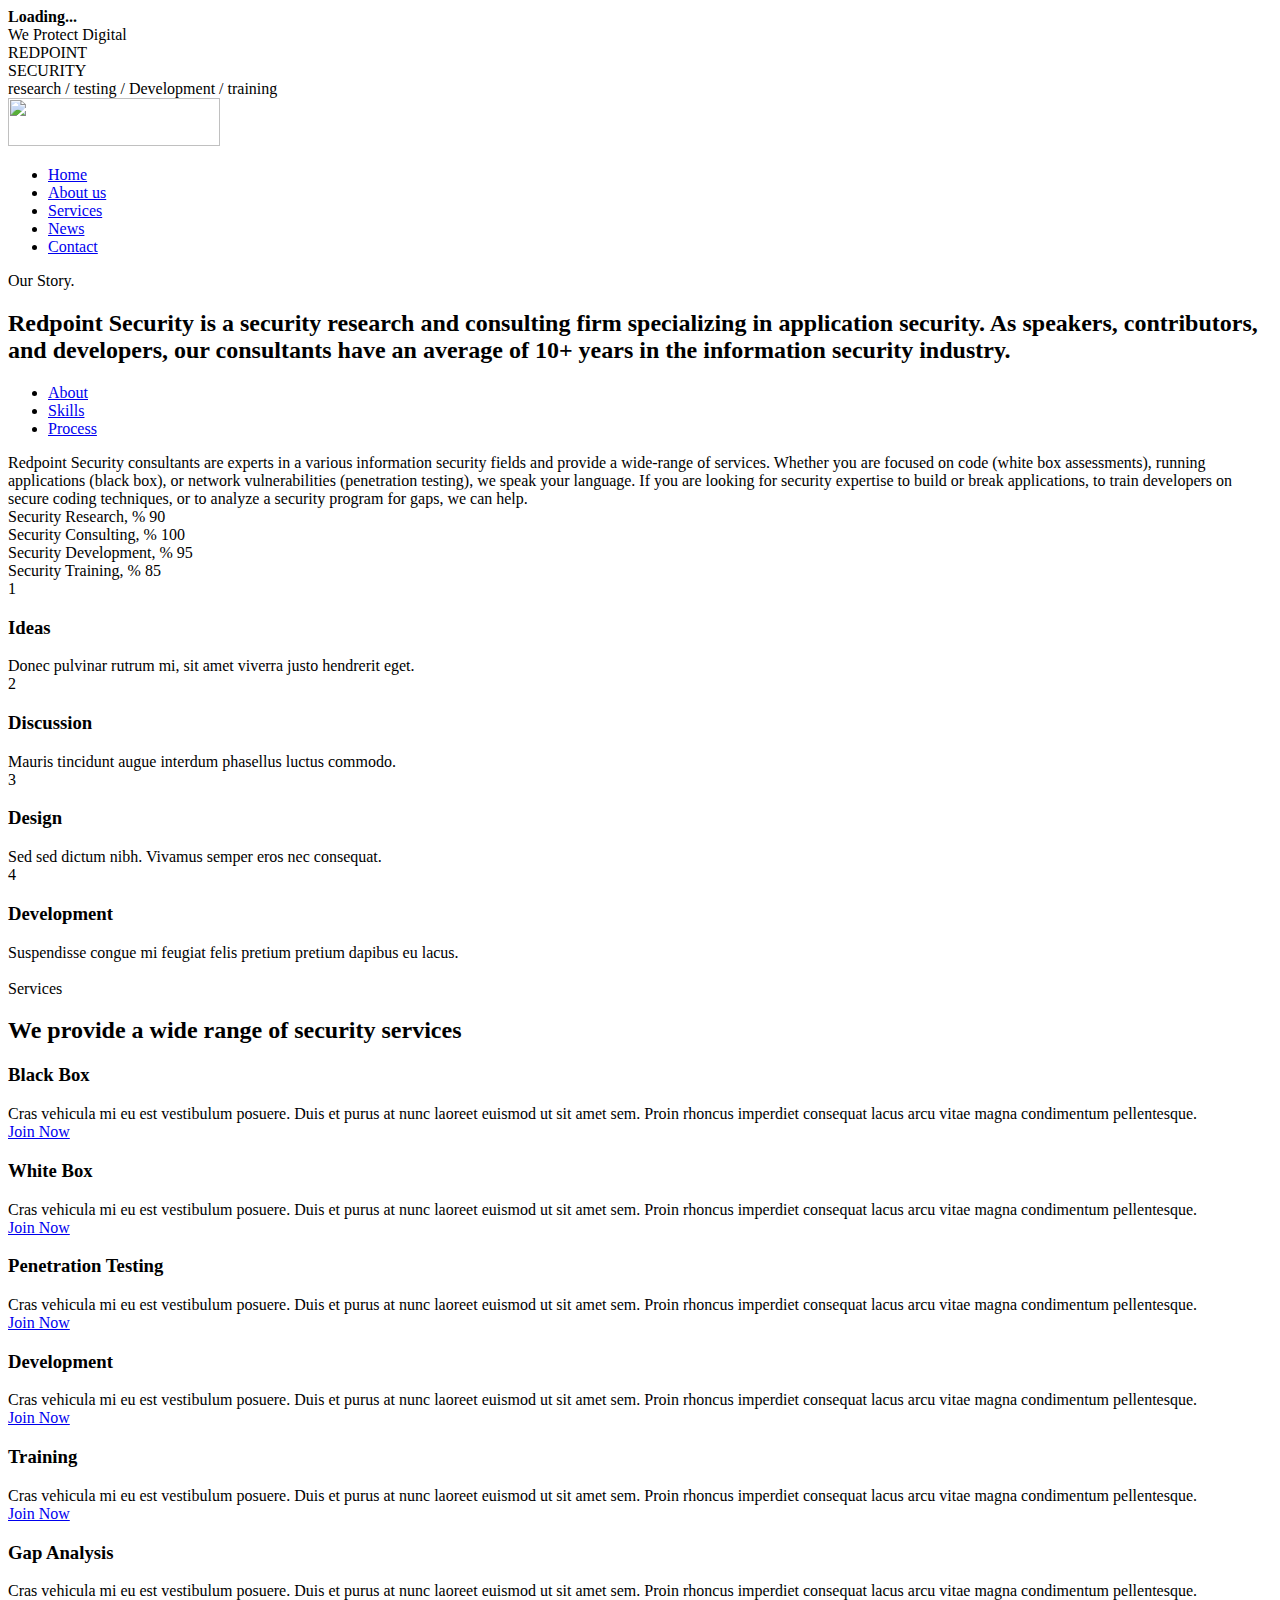
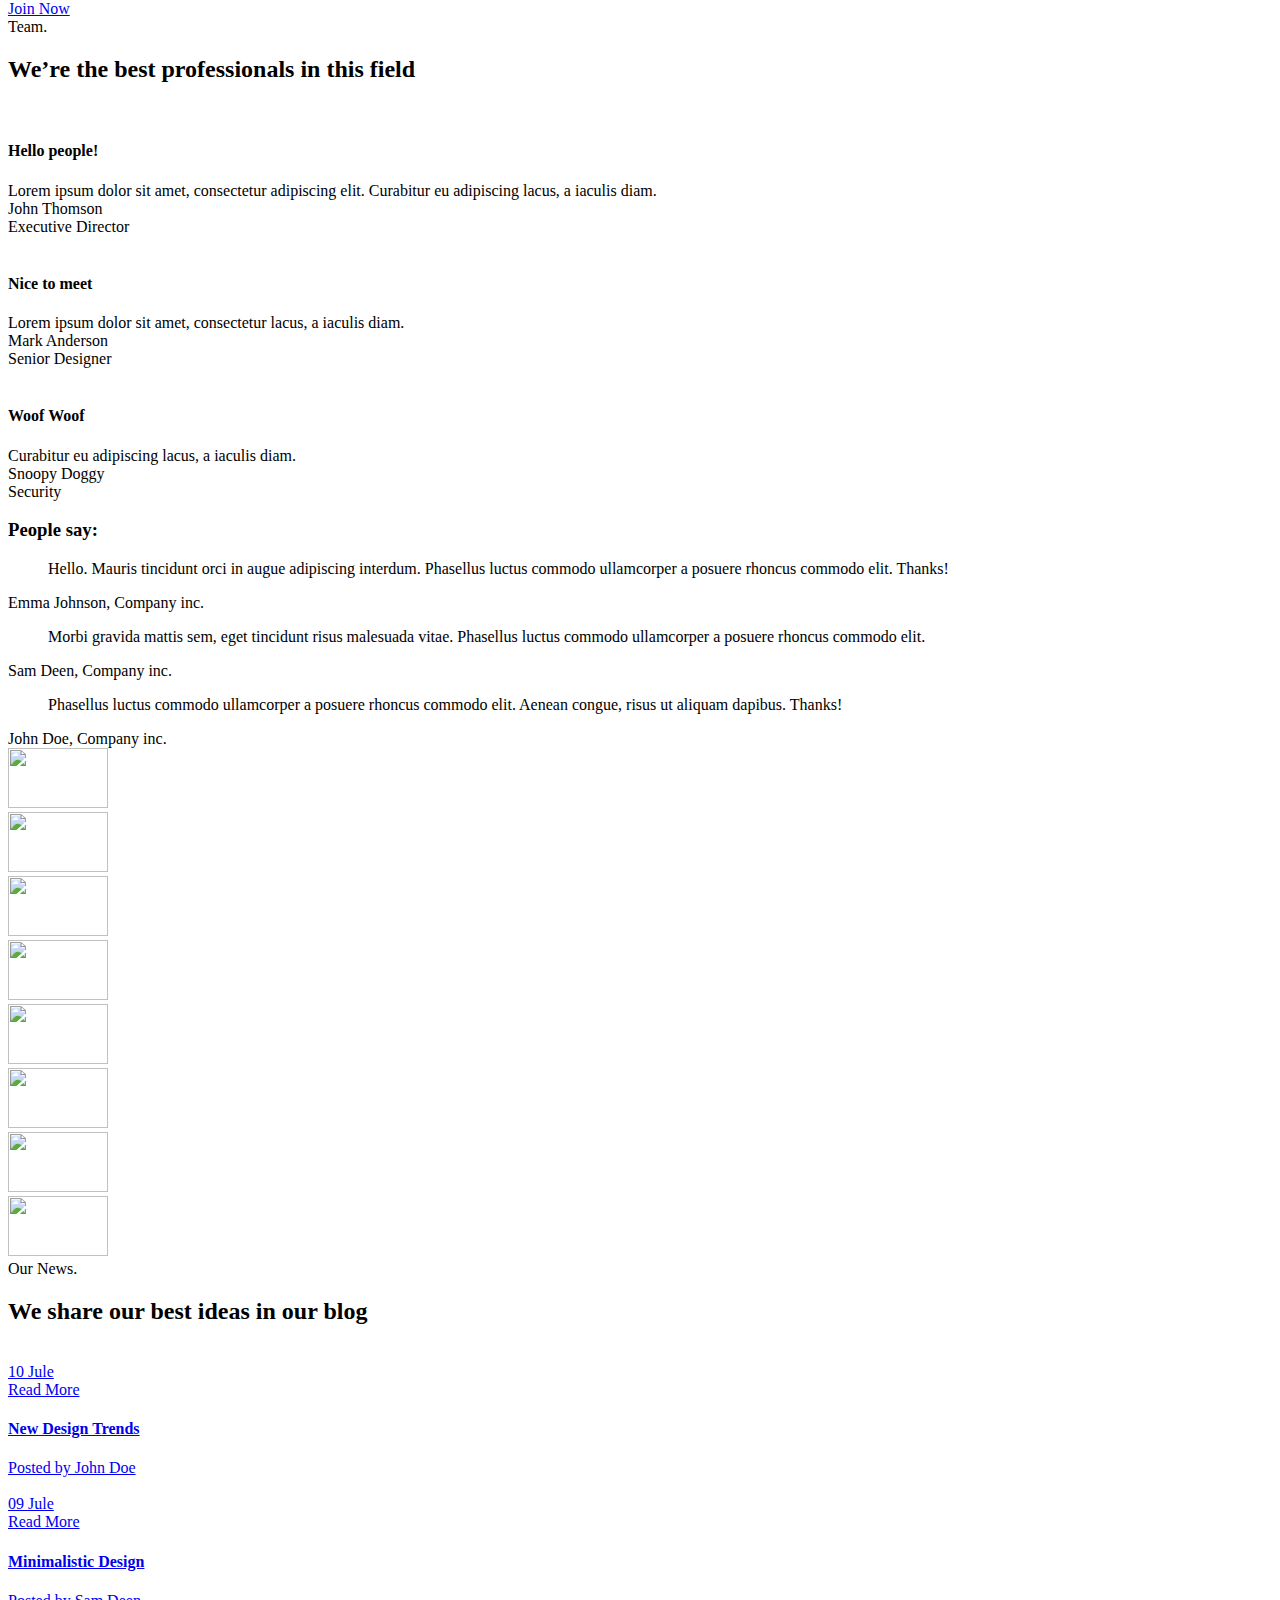
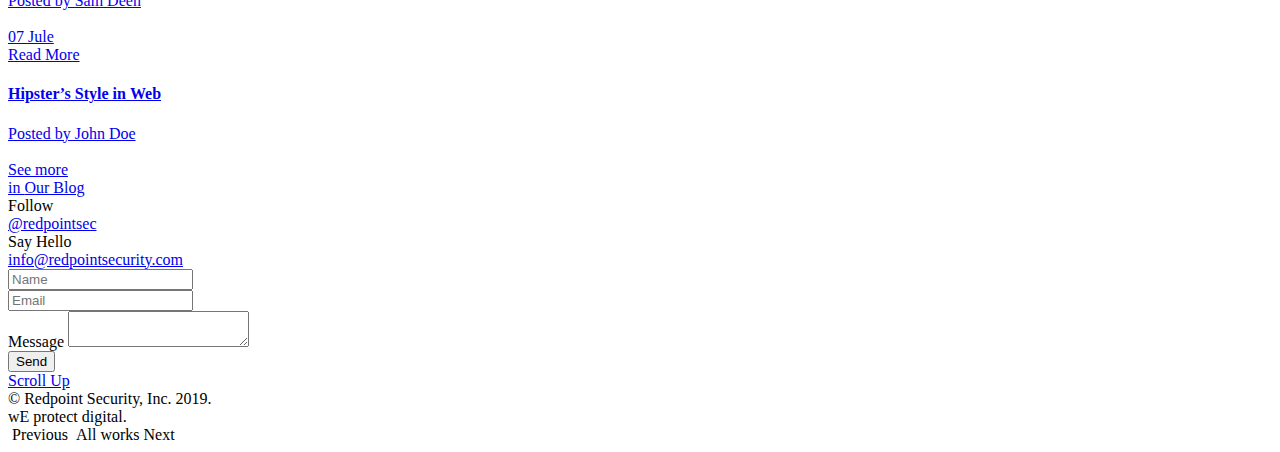
==== index.html @ f4791aca "Add files via upload" ====
<!DOCTYPE html>
<html>
    <head>
        <title>Redpoint Security &mdash; Application security research and consulting</title>
        <meta name="description" content="">
        <meta name="keywords" content="">
        <meta charset="utf-8">
        <meta name="author" content="Roman Kirichik">
        <!--[if IE]><meta http-equiv='X-UA-Compatible' content='IE=edge,chrome=1'><![endif]-->
        <meta name="viewport" content="width=device-width, initial-scale=1.0, maximum-scale=1.0" />
        <!-- Favicons -->
        <link rel="shortcut icon" href="images/favicon.png">
        <link rel="apple-touch-icon" href="images/apple-touch-icon.png">
        <link rel="apple-touch-icon" sizes="72x72" href="images/apple-touch-icon-72x72.png">
        <link rel="apple-touch-icon" sizes="114x114" href="images/apple-touch-icon-114x114.png">
        <!-- CSS -->
        <link rel="stylesheet" href="css/bootstrap.min.css">
        <link rel="stylesheet" href="css/style.css">
        <link rel="stylesheet" href="css/style-responsive.css">
        <link rel="stylesheet" href="css/animate.css">
        <link rel="stylesheet" href="css/animations.min.css">
        <link rel="stylesheet" href="css/vertical-rhythm.min.css">
        <link rel="stylesheet" href="css/owl.carousel.css">
        <link rel="stylesheet" href="css/magnific-popup.css">        

        
        <!-- Color Schemes :: Uncomment one for apply :: -->        
        <!-- <link rel="stylesheet" href="css/colors/orange.css"> -->
        <!-- <link rel="stylesheet" href="css/colors/yellow.css"> -->
        <!-- <link rel="stylesheet" href="css/colors/green.css"> -->
        <!-- <link rel="stylesheet" href="css/colors/cyan.css"> -->
        <!-- <link rel="stylesheet" href="css/colors/azure.css"> -->
        <!-- <link rel="stylesheet" href="css/colors/blue.css"> -->
        <!-- <link rel="stylesheet" href="css/colors/blue-extra.css"> -->
        <!-- <link rel="stylesheet" href="css/colors/purple.css"> -->
        <!-- <link rel="stylesheet" href="css/colors/purple-extra.css"> -->
        <!-- <link rel="stylesheet" href="css/colors/brown.css"> -->
        <!-- <link rel="stylesheet" href="css/colors/brown-extra.css"> -->
        <link rel="stylesheet" href="css/colors/red-extra.css">
        <!-- <link rel="stylesheet" href="css/colors/pink.css"> -->
        <!-- <link rel="stylesheet" href="css/colors/black.css"> -->
        
    </head>
    <body class="appear-animate">
        
        <!-- Page Loader -->        
        <div class="page-loader">
            <b class="spinner">Loading...</b>
        </div>
        <!-- End Page Loader -->
        
        <!-- Page Wrap -->
        <div class="page" id="top">
            
            <!-- Home Section -->
            <section class="home-section bg-dark-alfa-30 parallax-3" data-background="images/full-width-images/rp-section-bg-1.jpg" id="home">
                <div class="js-height-full">
                    
                    <!-- Home Page Content -->
                    <div class="home-content container">
                        <div class="home-text">
                            <div class="container animate-init" data-anim-type="fade-in-up-big" data-anim-delay="100">
                                
                                <!-- Headings -->
                                
                                <div class="hs-line-8 mb-30 mb-xs-10">We Protect Digital<br>
                                </div>
                                
                                <div class="hs-line-12 mb-30 mb-xs-20">REDPOINT<br>
                                  SECURITY<br>
                                </div>
                                
                                <div class="hs-line-10 highlight">research <span>/</span> testing <span>/</span> Development <span>/</span> training </div>
                                
                                
                                <!-- End Headings -->
                                
                            </div>
                        </div>
                    </div>
                    <!-- End Home Page Content -->
                    
                    <!-- Scroll Down -->
                    <div class="local-scroll">
                        <a href="#about" class="scroll-down static"><i class="fa fa-5x fa-angle-down"></i></a>
                    </div>
                    <!-- End Scroll Down -->
                    
                </div>
            </section>
            <!-- End Home Section -->
            
            <!-- Navigation panel -->
            <nav class="main-nav js-stick">
                <div class="container relative clearfix">
                	
                    <!-- Logo ( * your text or image into link tag *) -->
                    <div class="nav-logo-wrap local-scroll">
                        <a href="#top" class="logo"><img src="images/rp-logo-dark.png" alt="" width="212" height="48" /></a>
                    </div>
					
					<div class="mobile-nav"><i class="fa fa-bars"></i></div>
					
					<!-- Main Menu -->
            		<div class="inner-nav desktop-nav">            			               
                    	<ul class="clearlist scroll-nav local-scroll">
                    		<li class="active"><a href="#home">Home</a></li>
                        	<li><a href="#about">About us</a></li>                        	
							<li><a href="#services">Services</a></li>						
                        	<li><a href="#news">News</a></li>
							<li><a href="#contact">Contact</a></li>                         
                        </ul>
                    </div>
                
                </div>
            </nav>		
            <!-- End Navigation panel -->
            
            
            <!-- About Us Section -->
            <section class="page-section bg-gray-lighter" id="about">
                <div class="container relative">
                    
                    <!-- Section Headings -->
                    <div class="row">
                        <div class="col-md-8 col-md-offset-2 col-lg-8 col-lg-offset-2">
                            <div class="section-title">
                                Our Story<span class="st-point">.</span>
                            </div>
                            <h2 class="section-heading">Redpoint Security is a security research and consulting firm specializing in application security. As speakers, contributors, and developers, our consultants have an average of 10+ years in the information security industry. </h2>
                            <div class="section-line mb-60 mb-xxs-30"></div>
                        </div>
                        
                    </div>
                    <!-- End Section Headings -->
                    
                    <!-- Nav Tabs -->
                    <div class="align-center mb-50 mb-xxs-30">
                        <ul class="nav nav-tabs tpl-minimal-tabs animate">
                            <li class="active">
                                <a href="#one" data-toggle="tab">About</a>
                            </li>
                            <li>
                                <a href="#two" data-toggle="tab">Skills</a>
                            </li>
                            <li>
                                <a href="#three" data-toggle="tab">Process</a>
                            </li>
                        </ul>
                    </div>
                    <!-- End Nav Tabs -->
                    
                    <!-- Tab Content -->
                    <div class="tab-content tpl-minimal-tabs-cont">
                        
                        <!-- About -->
                        <div class="tab-pane fade in active" id="one">
                            <div class="row">
                                <div class="col-md-8 col-md-offset-2 col-lg-8 col-lg-offset-2">
                                    <div class="section-text">Redpoint Security consultants are experts in a various information security fields and provide a wide-range of services. Whether you are focused on code (white box assessments), running applications (black box), or network vulnerabilities (penetration testing), we speak your language. If you are looking for security expertise to build or break applications, to train developers on secure coding techniques, or to analyze a security program for gaps, we can help. </div>
                                </div>
                            </div>
                        </div>
                        
                        <!-- Skills -->
                        <div class="tab-pane fade" id="two">
                            
                            <div class="row pt-20">
                                <div class="col-sm-4 col-sm-offset-2">
                                    
                                    <!-- Bar Item -->
                                    <div class="progress tpl-progress">
                                        <div class="progress-bar animated slideInLeft" role="progressbar" aria-valuenow="100" aria-valuemin="0" aria-valuemax="100">
                                            Security Research, % <span>90</span>
                                        </div>
                                    </div>
                                    <!-- End Bar Item -->
                                    
                                    <!-- Bar Item -->
                                  <div class="progress tpl-progress">
                                        <div class="progress-bar" role="progressbar" aria-valuenow="100" aria-valuemin="0" aria-valuemax="100">
                                            Security Consulting, % <span>100</span>
                                        </div>
                                    </div>
                                    <!-- End Bar Item -->
                                    
                                </div>
                                
                                <div class="col-sm-4">
                                    
                                    <!-- Bar Item -->
                                    <div class="progress tpl-progress">
                                        <div class="progress-bar" role="progressbar" aria-valuenow="95" aria-valuemin="0" aria-valuemax="100">
                                            Security Development, % <span>95</span>
                                        </div>
                                    </div>
                                    <!-- End Bar Item -->
                                    
                                    <!-- Bar Item -->
                                    <div class="progress tpl-progress">
                                        <div class="progress-bar" role="progressbar" aria-valuenow="85" aria-valuemin="0" aria-valuemax="100">
                                            Security Training, % <span>85</span>
                                        </div>
                                    </div>
                                    <!-- End Bar Item -->
                                    
                                </div>
                            </div>
                        </div>
                        <!-- End Skills -->
                        <!-- Process -->
                        <div class="tab-pane fade" id="three">
                            
                            <!-- Process Grid -->
                            <div class="benefits-grid">
                                
                                <!-- Process Item -->
                                <div class="benefit-item">
                                    <div class="benefit-number">
                                        1
                                    </div>
                                    <div class="benefit-icon">
                                        <span class="icon-trophy"></span>
                                    </div>
                                    <h3 class="benefit-title">Ideas</h3>
                                    <div class="benefits-descr">
                                        Donec pulvinar rutrum&nbsp;mi, sit amet viverra justo hendrerit eget.
                                    </div>
                                </div>
                                <!-- End Process Item -->
                                
                                <!-- Process Item -->
                                <div class="benefit-item">
                                    <div class="benefit-number">
                                        2
                                    </div>
                                    <div class="benefit-icon">
                                        <span class="icon-bubbles"></span>
                                    </div>
                                    <h3 class="benefit-title">Discussion</h3>
                                    <div class="benefits-descr">
                                        Mauris tincidunt augue interdum phasellus luctus commodo.
                                    </div>
                                </div>
                                <!-- End Process Item -->
                                
                                <!-- Process Item -->
                                <div class="benefit-item">
                                    <div class="benefit-number">
                                        3
                                    </div>
                                    <div class="benefit-icon">
                                        <span class="icon-screen-desktop"></span>
                                    </div>
                                    <h3 class="benefit-title">Design</h3>
                                    <div class="benefits-descr">
                                        Sed sed dictum nibh. Vivamus semper eros nec consequat. 
                                    </div>
                                </div>
                                <!-- End Process Item -->
                                
                                <!-- Process Item -->
                                <div class="benefit-item">
                                    <div class="benefit-number">
                                        4
                                    </div>
                                    <div class="benefit-icon">
                                        <span class="icon-rocket"></span>
                                    </div>
                                    <h3 class="benefit-title">Development</h3>
                                    <div class="benefits-descr">
                                        Suspendisse congue mi feugiat felis pretium pretium dapibus eu lacus.
                                    </div>
                                </div>
                                <!-- End Process Item -->
                                
                            </div>
                            <!-- End Process Grid -->
                            
                        </div>
                        <!-- End Process -->
                        
                    </div>
                    <!-- End Tab Content -->
                    
                    <!-- Devices Image -->
                    <div class="section-bot-image animate-init slow-mo" data-anim-type="flip-in-bottom-front" data-anim-delay="0">
                        <img src="images/combo-lock.png" alt="" />
                    </div>
                    <!-- End Devices Image -->
                    
                </div>
            </section>
            <!-- End About Us Section -->
            
            <!-- Some Facts Section -->            <!-- End Some Facts Section -->
            
            <!-- Services Section -->
            <section class="split-section bg-scroll bg-dark-alfa-50" data-background="images/full-width-images/rp-section-bg-2.jpg" id="services">
                <div class="clearfix relative">
                    
                    <!-- Section Headings -->
                    <div class="split-section-headings animate-init"  data-anim-type="fade-in-up" data-anim-delay="100">
                        <div class="ssh-table">
                            <div class="ssh-cell pt-140 pt-sm-70 pt-xs-50 pb-140 pb-sm-70 pb-xs-50">
                                <div class="section-title white">
                                    Services
                                </div>
                                <h2 class="section-heading white">We provide a wide range of security services</h2>
                            </div>
                        </div>
                    </div>
                    <!-- End Section Headings -->
                    
                    <!-- Section Content -->
                    <div class="split-section-content service-grid clearfix">
                        
                        <!-- Service Item -->
                        <div class="service-item">
                            <div class="si-cell">
                                <div class="si-inner">
                                    <div class="service-intro">
                                        <div class="service-icon">
                                            <span class="icon-ghost"></span>
                                        </div>
                                        <h3 class="service-title">Black Box</h3>
                                    </div>
                                    <div class="service-descr">
                                        Cras vehicula mi eu est vestibulum posuere. Duis et purus at nunc laoreet euismod ut sit amet sem. Proin rhoncus imperdiet consequat lacus arcu vitae magna condimentum pellentesque.
                                        <div class="service-button mt-40 mt-lg-20 local-scroll">
                                            <a href="#contact" class="btn btn-mod btn-small btn-circle">Join Now</a>
                                        </div>
                                    </div>
                                </div>
                            </div>
                        </div>
                        <!-- End Service Item -->
                        
                        <!-- Service Item -->
                        <div class="service-item">
                            <div class="si-cell">
                                <div class="si-inner">
                                    <div class="service-intro">
                                        <div class="service-icon">
                                            <span class="icon-screen-desktop"></span>
                                        </div>
                                        <h3 class="service-title">White Box</h3>
                                    </div>
                                    <div class="service-descr">
                                        Cras vehicula mi eu est vestibulum posuere. Duis et purus at nunc laoreet euismod ut sit amet sem. Proin rhoncus imperdiet consequat lacus arcu vitae magna condimentum pellentesque.
                                        <div class="service-button mt-40 mt-md-20 local-scroll">
                                            <a href="#contact" class="btn btn-mod btn-small btn-circle">Join Now</a>
                                        </div>
                                    </div>
                                </div>
                            </div>
                        </div>
                        <!-- End Service Item -->
                        
                        <!-- Service Item -->
                        <div class="service-item">
                            <div class="si-cell">
                                <div class="si-inner">
                                    <div class="service-intro">
                                        <div class="service-icon">
                                            <span class="icon-puzzle"></span>
                                        </div>
                                        <h3 class="service-title">Penetration Testing</h3>
                                    </div>
                                    <div class="service-descr">
                                        Cras vehicula mi eu est vestibulum posuere. Duis et purus at nunc laoreet euismod ut sit amet sem. Proin rhoncus imperdiet consequat lacus arcu vitae magna condimentum pellentesque.
                                        <div class="service-button mt-40 mt-md-20 local-scroll">
                                            <a href="#contact" class="btn btn-mod btn-small btn-circle">Join Now</a>
                                        </div>
                                    </div>
                                </div>
                            </div>
                        </div>
                        <!-- End Service Item -->
                        
                        <!-- Service Item -->
                        <div class="service-item">
                            <div class="si-cell">
                                <div class="si-inner">
                                    <div class="service-intro">
                                        <div class="service-icon">
                                            <span class="icon-paper-plane"></span>
                                        </div>
                                        <h3 class="service-title">Development</h3>
                                    </div>
                                    <div class="service-descr">
                                        Cras vehicula mi eu est vestibulum posuere. Duis et purus at nunc laoreet euismod ut sit amet sem. Proin rhoncus imperdiet consequat lacus arcu vitae magna condimentum pellentesque.
                                        <div class="service-button mt-40 mt-md-20 local-scroll">
                                            <a href="#contact" class="btn btn-mod btn-small btn-circle">Join Now</a>
                                        </div>
                                    </div>
                                </div>
                            </div>
                        </div>
                        <!-- End Service Item -->
                        
                        <!-- Service Item -->
                        <div class="service-item">
                            <div class="si-cell">
                                <div class="si-inner">
                                    <div class="service-intro">
                                        <div class="service-icon">
                                            <span class="icon-camera"></span>
                                        </div>
                                        <h3 class="service-title">Training</h3>
                                    </div>
                                    <div class="service-descr">
                                        Cras vehicula mi eu est vestibulum posuere. Duis et purus at nunc laoreet euismod ut sit amet sem. Proin rhoncus imperdiet consequat lacus arcu vitae magna condimentum pellentesque.
                                        <div class="service-button mt-40 mt-md-20 local-scroll">
                                            <a href="#contact" class="btn btn-mod btn-small btn-circle">Join Now</a>
                                        </div>
                                    </div>
                                </div>
                            </div>
                        </div>
                        <!-- End Service Item -->
                        
                        <!-- Service Item -->
                        <div class="service-item">
                            <div class="si-cell">
                                <div class="si-inner">
                                    <div class="service-intro">
                                        <div class="service-icon">
                                            <span class="icon-handbag"></span>
                                        </div>
                                        <h3 class="service-title">Gap Analysis</h3>
                                    </div>
                                    <div class="service-descr">
                                        Cras vehicula mi eu est vestibulum posuere. Duis et purus at nunc laoreet euismod ut sit amet sem. Proin rhoncus imperdiet consequat lacus arcu vitae magna condimentum pellentesque.
                                        <div class="service-button mt-40 mt-md-20 local-scroll">
                                            <a href="#contact" class="btn btn-mod btn-small btn-circle">Join Now</a>
                                        </div>
                                    </div>
                                </div>
                            </div>
                        </div>
                        <!-- End Service Item -->
                        
                    </div>
                    <!-- End Section Content -->
                    
                </div>
            </section>
            <!-- End Services Section -->
            
            <!-- Team Section -->
            <section class="page-section" id="team">
                <div class="container relative">
                    
                    <!-- Section Headings -->
                    <div class="row">
                        <div class="col-md-8 col-md-offset-2 col-lg-8 col-lg-offset-2">
                            <div class="section-title">
                                Team<span class="st-point">.</span>
                            </div>
                            <h2 class="section-heading">We’re the best professionals in this field</h2>
                            <div class="section-line mb-60 mb-xxs-30"></div>
                        </div>
                    </div>
                    <!-- End Section Headings -->
                    
                    <!-- Team Grid -->
                    <div class="team-grid">
                        <!-- Team Item -->
                        <div class="team-item animate-init" data-anim-type="fade-in" data-anim-delay="100">
                            <div class="team-item-image">
                                <img src="images/team/team-1.jpg" alt="" />
                                <div class="team-item-detail">
                                    <h4 class="serif">Hello people!</h4>
                                    Lorem ipsum dolor sit amet, consectetur adipiscing elit. Curabitur eu&nbsp;adipiscing lacus, a&nbsp;iaculis diam. 
                                </div>
                            </div>
                            <div class="team-item-descr">
                                <div class="team-item-name">
                                    John Thomson
                                </div>
                                <div class="team-item-role">
                                    Executive Director
                                </div>
                                <div class="team-social-links">
                                    <a href="#" target="_blank"><i class="fa fa-facebook"></i></a>
                                    <a href="#" target="_blank"><i class="fa fa-twitter"></i></a>
                                    <a href="#" target="_blank"><i class="fa fa-pinterest"></i></a>
                                </div>
                            </div>
                        </div>
                        <!-- End Team Item -->
                        
                        <!-- Team Item -->
                        <div class="team-item animate-init" data-anim-type="fade-in" data-anim-delay="200">
                            <div class="team-item-image">
                                <img src="images/team/team-2.jpg" alt="" />
                                <div class="team-item-detail">
                                    <h4 class="serif">Nice to meet</h4>
                                    Lorem ipsum dolor sit amet, consectetur lacus, a&nbsp;iaculis diam. 
                                </div>
                            </div>
                            <div class="team-item-descr">
                                <div class="team-item-name">
                                    Mark Anderson
                                </div>
                                <div class="team-item-role">
                                    Senior Designer
                                </div>
                                <div class="team-social-links">
                                    <a href="#" target="_blank"><i class="fa fa-facebook"></i></a>
                                    <a href="#" target="_blank"><i class="fa fa-google-plus"></i></a>
                                    <a href="#" target="_blank"><i class="fa fa-pinterest"></i></a>
                                </div>
                            </div>
                        </div>
                        <!-- End Team Item -->
                        
                        <!-- Team Item -->
                        <div class="team-item animate-init" data-anim-type="fade-in" data-anim-delay="300">
                            <div class="team-item-image">
                                <img src="images/team/team-3.jpg" alt="" />
                                <div class="team-item-detail">
                                    <h4 class="serif">Woof Woof</h4>
                                    Curabitur eu&nbsp;adipiscing lacus, a&nbsp;iaculis diam. 
                                </div>
                            </div>
                            <div class="team-item-descr">
                                <div class="team-item-name">
                                    Snoopy Doggy
                                </div>
                                <div class="team-item-role">
                                    Security
                                </div>
                                <div class="team-social-links">
                                    <a href="#" target="_blank"><i class="fa fa-facebook"></i></a>
                                    <a href="#" target="_blank"><i class="fa fa-twitter"></i></a>
                                    <a href="#" target="_blank"><i class="fa fa-behance"></i></a>
                                </div>
                            </div>
                        </div>
                        <!-- End Team Item -->
                        
                    </div>
                    <!-- End Team Grid -->
                    
                </div>
            </section>
            <!-- End Team Section -->            
            
            <!-- Testimonial Section -->
            <section class="small-section bg-gray">
                <div class="container relative">                    
                    
                    <div class="row">
                        <div class="col-md-8 col-md-offset-2">
                            
                            <!-- Section Icon -->
                            <div class="section-icon color">
                                <span class="icon-bubbles"></span>
                            </div>
                            
                            <!-- Section Title -->
                            <h3 class="small-title"><span class="serif">People</span> say:</h3>
                            
                            <div class="section-line mt-20 mb-30"></div>
                            
                            <!-- Slider -->
                            <div class="single-carousel black owl-carousel">
                                
                                <!-- Slider Item -->
                                <div>
                                    <blockquote class="testimonial">
                                        Hello. Mauris tincidunt orci in augue adipiscing interdum. Phasellus luctus commodo ullamcorper a posuere rhoncus commodo elit. Thanks!
                                    </blockquote>
                                    
                                    <!-- Author -->
                                    <div class="testimonial-author">
                                        Emma Johnson, Company inc.
                                    </div>
                                </div>
                                <!-- End Slider Item -->
                                
                                <!-- Slider Item -->
                                <div>
                                    <blockquote class="testimonial">
                                        Morbi gravida mattis sem, eget tincidunt risus malesuada vitae. Phasellus luctus commodo ullamcorper a posuere rhoncus commodo elit.
                                    </blockquote>
                                    
                                    <!-- Author -->
                                    <div class="testimonial-author">
                                        Sam Deen, Company inc.
                                    </div>
                                </div>
                                <!-- End Slider Item -->
                                
                                <!-- Slider Item -->
                                <div>
                                    <blockquote class="testimonial">
                                        Phasellus luctus commodo ullamcorper a posuere rhoncus commodo elit. Aenean congue, risus ut aliquam dapibus. Thanks!
                                    </blockquote>
                                    
                                    <!-- Author -->
                                    <div class="testimonial-author">
                                        John Doe, Company inc.
                                    </div>
                                </div>
                                <!-- End Slider Item -->
                                
                            </div>
                            <!-- Ent Slider -->
                            
                        </div>
                    </div>                    
                    
                </div>
            </section>
            <!-- End Testimonial Section -->
            
            
            <!-- Logotypes Section -->
            <section class="small-section bg-gray-lighter pt-10 pb-10">
                <div class="container relative">
                    
                    <div class="row">
                        <div class="col-md-8 col-md-offset-2">
                            
                            <div class="small-item-carousel black owl-carousel mb-0 animate-init" data-anim-type="fade-in-right-large" data-anim-delay="100">
                                
                                <!-- Logo Item -->
                                <div class="logo-item">
                                    <img src="images/clients-logos/client-1.png" width="100" height="60" alt="" />
                                </div>
                                <!-- End Logo Item -->
                                
                                <!-- Logo Item -->
                                <div class="logo-item">
                                    <img src="images/clients-logos/client-2.png" width="100" height="60" alt="" />
                                </div>
                                <!-- End Logo Item -->
                                
                                <!-- Logo Item -->
                                <div class="logo-item">
                                    <img src="images/clients-logos/client-3.png" width="100" height="60" alt="" />
                                </div>
                                <!-- End Logo Item -->
                                
                                <!-- Logo Item -->
                                <div class="logo-item">
                                    <img src="images/clients-logos/client-4.png" width="100" height="60" alt="" />
                                </div>
                                <!-- End Logo Item -->
                                
                                <!-- Logo Item -->
                                <div class="logo-item">
                                    <img src="images/clients-logos/client-1.png" width="100" height="60" alt="" />
                                </div>
                                <!-- End Logo Item -->
                                
                                <!-- Logo Item -->
                                <div class="logo-item">
                                    <img src="images/clients-logos/client-2.png" width="100" height="60" alt="" />
                                </div>
                                <!-- End Logo Item -->
                                
                                <!-- Logo Item -->
                                <div class="logo-item">
                                    <img src="images/clients-logos/client-3.png" width="100" height="60" alt="" />
                                </div>
                                <!-- End Logo Item -->
                                
                                <!-- Logo Item -->
                                <div class="logo-item">
                                    <img src="images/clients-logos/client-4.png" width="100" height="60" alt="" />
                                </div>
                                <!-- End Logo Item -->
                                
                            </div>
                                
                         </div>
                     </div>
                    
                 </div>
            </section>
            <!-- End Logotypes -->
            
            
            <!-- Blog Section -->
            <section class="page-section" id="news">
                <div class="relative">
                    
                    <!-- Section Headings -->
                    <div class="container">
                        <div class="row">
                            <div class="col-md-8 col-md-offset-2 col-lg-8 col-lg-offset-2">
                                <div class="section-title">
                                    Our News<span class="st-point">.</span>
                                </div>
                                <h2 class="section-heading">We share our best ideas in our blog</h2>
                                <div class="section-line mb-60 mb-xxs-30"></div>
                            </div>
                        </div>
                    </div>
                    <!-- End Section Headings -->
                    
                    <!-- Blog Posts Grid -->
                    <div class="last-posts-grid clearfix">
                        
                        <!-- Blog Item -->
                        <a href="blog-post.html" class="lp-item animate-init" data-anim-type="fade-in" data-anim-delay="100">
                            
                            <div class="lp-image">
                                
                                <img src="images/blog/post-prev-1.jpg" alt="" />
                                
                                <div class="lp-date">
                                    <span class="lp-date-num">10</span>
                                    Jule
                                </div>
                                <div class="lp-more">
                                    Read More
                                </div>
                            
                            </div>
                            
                            <div class="lp-descr">
                                <h4 class="lp-title">New Design Trends</h4>
                                <div class="lp-author">
                                    Posted by John Doe
                                </div>
                            </div>
                            
                        </a>
                        <!-- End Blog Item -->
                        
                        <!-- Blog Item -->
                        <a href="blog-post.html" class="lp-item animate-init" data-anim-type="fade-in" data-anim-delay="200">
                            
                            <div class="lp-image">
                                
                                <img src="images/blog/post-prev-2.jpg" alt="" />
                                
                                <div class="lp-date">
                                    <span class="lp-date-num">09</span>
                                    Jule
                                </div>
                                <div class="lp-more">
                                    Read More
                                </div>
                            
                            </div>
                            
                            <div class="lp-descr ext-link">
                                <h4 class="lp-title">Minimalistic Design</h4>
                                <div class="lp-author">
                                    Posted by Sam Deen
                                </div>
                            </div>
                            
                        </a>
                        <!-- End Blog Item -->
                        
                        <!-- Blog Item -->
                        <a href="blog-post.html" class="lp-item animate-init" data-anim-type="fade-in" data-anim-delay="300">
                            
                            <div class="lp-image">
                                
                                <img src="images/blog/post-prev-3.jpg" alt="" />
                                
                                <div class="lp-date">
                                    <span class="lp-date-num">07</span>
                                    Jule
                                </div>
                                <div class="lp-more">
                                    Read More
                                </div>
                            
                            </div>
                            
                            <div class="lp-descr">
                                <h4 class="lp-title">Hipster&rsquo;s Style in&nbsp;Web</h4>
                                <div class="lp-author">
                                    Posted by John Doe
                                </div>
                            </div>
                            
                        </a>
                        <!-- End Blog Item -->
                        
                        <!-- Blog Link -->
                        <a href="blog-list.html" class="lp-item blog-link animate-init" data-anim-type="fade-in" data-anim-delay="400">
                            
                            <!-- This is the blank image with size similar to blog's preview images -->
                            <img src="images/blog/blog-link-height.png" alt="" />
                            
                            <div class="bl-text js-height-parent">
                                <div class="bl-text-sub">
                                    
                                    <div class="bl-icon">
                                        <i class="fa fa-angle-right"></i>
                                    </div>
                                    
                                    <div class="bl-line-1">
                                        See more
                                    </div>
                                    
                                    <div class="bl-line-2">
                                        in <span class="serif">Our Blog</span>
                                    </div>
                                    
                                </div>
                            </div>
                            
                        </a>
                        <!-- End Blog Link -->
                        
                    </div>
                    <!-- End Blog Posts Grid -->
                    
                </div>
            </section>
            <!--End  Blog Section -->
            
            <!-- Contact Section -->
            <section class="page-section bg-scroll bg-dark-alfa-90" data-background="images/full-width-images/rp-section-bg-3.jpg" id="contact">
                <div class="container relative">
                    
                    <div class="row">
                        
                        <!-- Contact Info -->
                        <div class="col-md-4">
                            
                            <!-- Address -->
                            <div class="contact-item mb-40 mb-md-20">
                                
                                <!-- Icon -->
                                <div class="ci-icon">
                                    <i class="fa fa-twitter"></i>
                                </div>
                                
                                <div class="ci-title">Follow</div>
                                
								<div class="ci-text"><a href="https://twitter.com/redpointsec">@redpointsec</a></div>
                                
                            </div>
                            <!-- End Address -->
                            
                            <!-- Email -->
                            <div class="contact-item mb-md-40">
                                
                                <!-- Icon -->
                                <div class="ci-icon">
                                    <a href="mailto:bigstream@lookandfeel.pro">
                                        <i class="fa fa-envelope"></i>
                                    </a>
                                </div>
                                
                                <div class="ci-title">Say Hello</div>
                                
                                <div class="ci-text"><a href="mailto:info@redpointsecurity.com">info@redpointsecurity.com</a></div>
                                
                            </div>
                            <!-- End Email -->
                            
                        </div>
                        <!-- End Contact Info -->
                        
                        
                        <div class="col-md-7 col-md-offset-1">
                            
                            <!-- Contact Form -->                            
                            <form class="form contact-form" id="contact_form" autocomplete="off">
                                <div class="clearfix mb-20 mb-xs-0">
                                    
                                    <div class="cf-left-col">
                                        
                                        <!-- Name -->
                                        <div class="form-group">
                                            <input type="text" name="name" id="name" class="ci-field form-control" placeholder="Name" pattern=".{3,100}" required>
                                        </div>
                                        
                                        <!-- Email -->
                                        <div class="form-group">
                                            <input type="email" name="email" id="email" class="ci-field form-control" placeholder="Email" pattern=".{5,100}" required>
                                        </div>
                                    </div>
                                    
                                    <div class="cf-right-col">
                                        
                                        <!-- Message -->
                                        <div class="form-group">
                                            <label for="message">Message</label>
                                            <textarea name="message" id="message" class="ci-area form-control"></textarea>
                                        </div>
                                        
                                    </div>
                                    
                                </div>
                                
                                <!-- Send Button -->
                                <button class="submit_btn btn btn-mod btn-large btn-full ci-btn" id="submit_btn">
                                    Send
                                </button>
                                
                                <div id="result"></div>
                                
                            </form>                            
                            <!-- End Contact Form -->
                            
                        </div>
                        
                    </div>
                    
                </div>
            </section>
            <!-- End Contact Section -->
            
            
            <!-- Bottom menu -->
            <div class="bot-menu local-scroll">
                
                <!-- Scroll Up -->
                <a href="#top" class="bot-menu-item animate-init" data-anim-type="fade-in-left" data-anim-delay="0">
                    <span class="bot-menu-icon">
                        <i class="fa fa-arrow-circle-o-up"></i>
                    </span>
                    Scroll Up
                </a>
                <!-- End Scroll Up -->
                
            </div>
            <!-- End Bottom menu -->
            
            <!-- Foter -->
            <footer class="small-section bg-dark footer">
                <div class="container animate-init" data-anim-type="bounce-in-up" data-anim-delay="0">
                    
                    <!-- Footer Text -->
                    <div class="footer-text">
                        
                        <!-- Copyright -->
                        <div class="footer-copy">
                            &copy; Redpoint Security, Inc. <span class="number">2019</span></a>.
                        </div>
                        <!-- End Copyright -->
                        
                        <div class="footer-made">wE <span class="serif">protect</span> digital. </div>
                        
                    </div>
                    <!-- End Footer Text -->
                 
                 </div>
            </footer>
            <!-- End Foter -->
            
        
        </div>
        <!-- End Page Wrap -->
        
        
        
        <!-- Works Expander -->
        <div class="work-full">
            <div class="work-navigation clearfix">
                <a class="work-prev"><span><i class="fa fa-chevron-left"></i>&nbsp;Previous</span></a>
                <a class="work-all"><span><i class="fa fa-times"></i>&nbsp;All works</span></a>
                <a class="work-next"><span>Next&nbsp;<i class="fa fa-chevron-right"></i></span></a>
            </div>
            <div class="work-full-load">
            </div>
            <div class="work-loader">
            </div>
        </div>
        <div class="body-masked">
        </div>
        <!-- End Works Expander -->
        
        
        
        <!-- JS -->
        <script type="text/javascript" src="js/jquery-1.11.1.min.js"></script>
        <script type="text/javascript" src="js/jquery-migrate-1.2.1.min.js"></script>
        <script type="text/javascript" src="js/jquery.easing.1.3.js"></script>
        <script type="text/javascript" src="js/bootstrap.min.js"></script>        
        <script type="text/javascript" src="js/SmoothScroll.js"></script>
        <script type="text/javascript" src="js/jquery.scrollTo.min.js"></script>
        <script type="text/javascript" src="js/jquery.localScroll.min.js"></script>
        <script type="text/javascript" src="js/jquery.ba-hashchange.min.js"></script>
        <script type="text/javascript" src="js/jquery.viewport.mini.js"></script>
        <script type="text/javascript" src="js/jquery.countTo.js"></script>
        <script type="text/javascript" src="js/jquery.appear.js"></script>
        <script type="text/javascript" src="js/jquery.sticky.js"></script>
        <script type="text/javascript" src="js/jquery.parallax-1.1.3.js"></script>
        <script type="text/javascript" src="js/jquery.fitvids.js"></script>
        <script type="text/javascript" src="js/owl.carousel.min.js"></script>
        <script type="text/javascript" src="js/isotope.pkgd.min.js"></script>
        <script type="text/javascript" src="js/imagesloaded.pkgd.min.js"></script>
        <script type="text/javascript" src="js/jquery.magnific-popup.min.js"></script>
        <script type="text/javascript" src="js/all.js"></script>
        <script type="text/javascript" src="js/contact-form.js"></script>
        <script type="text/javascript" src="js/animations.min.js"></script>
        <!--[if lt IE 10]><script type="text/javascript" src="js/placeholder.js"></script><![endif]-->
        
    </body>
</html>
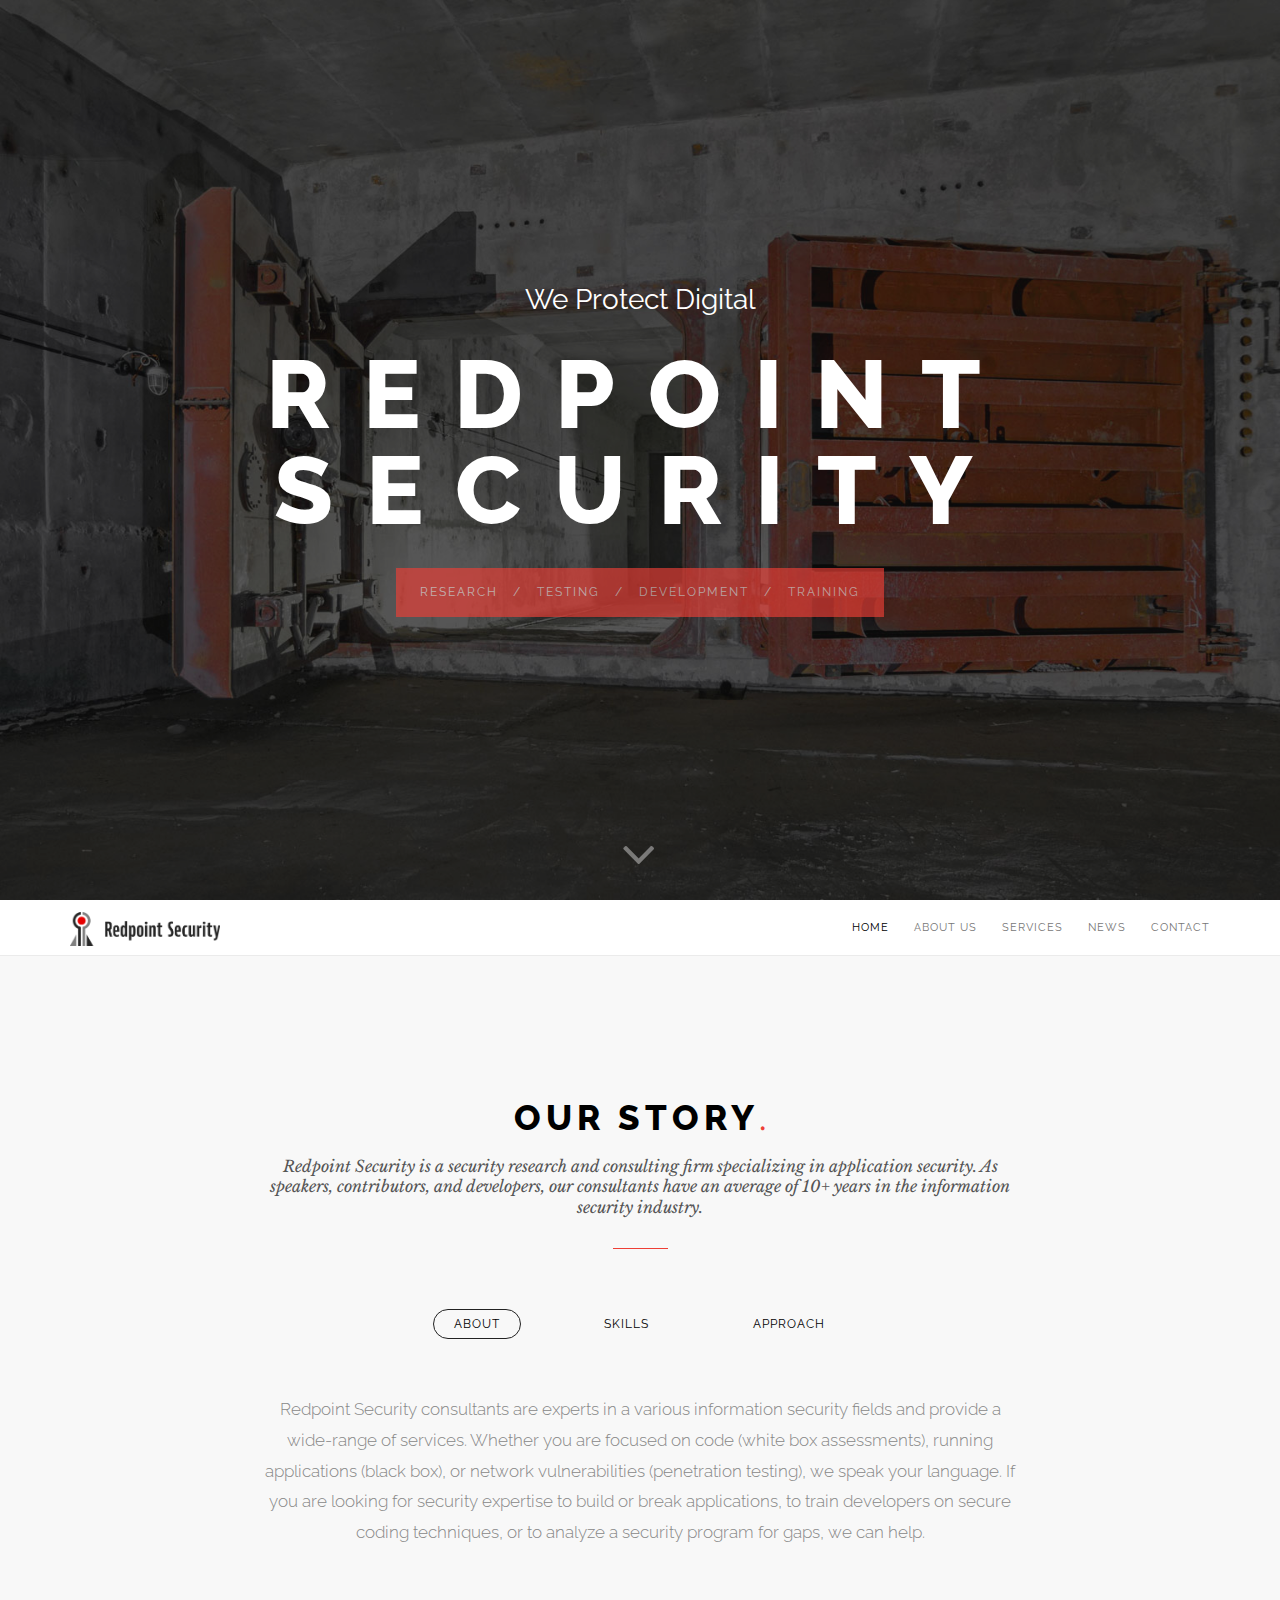
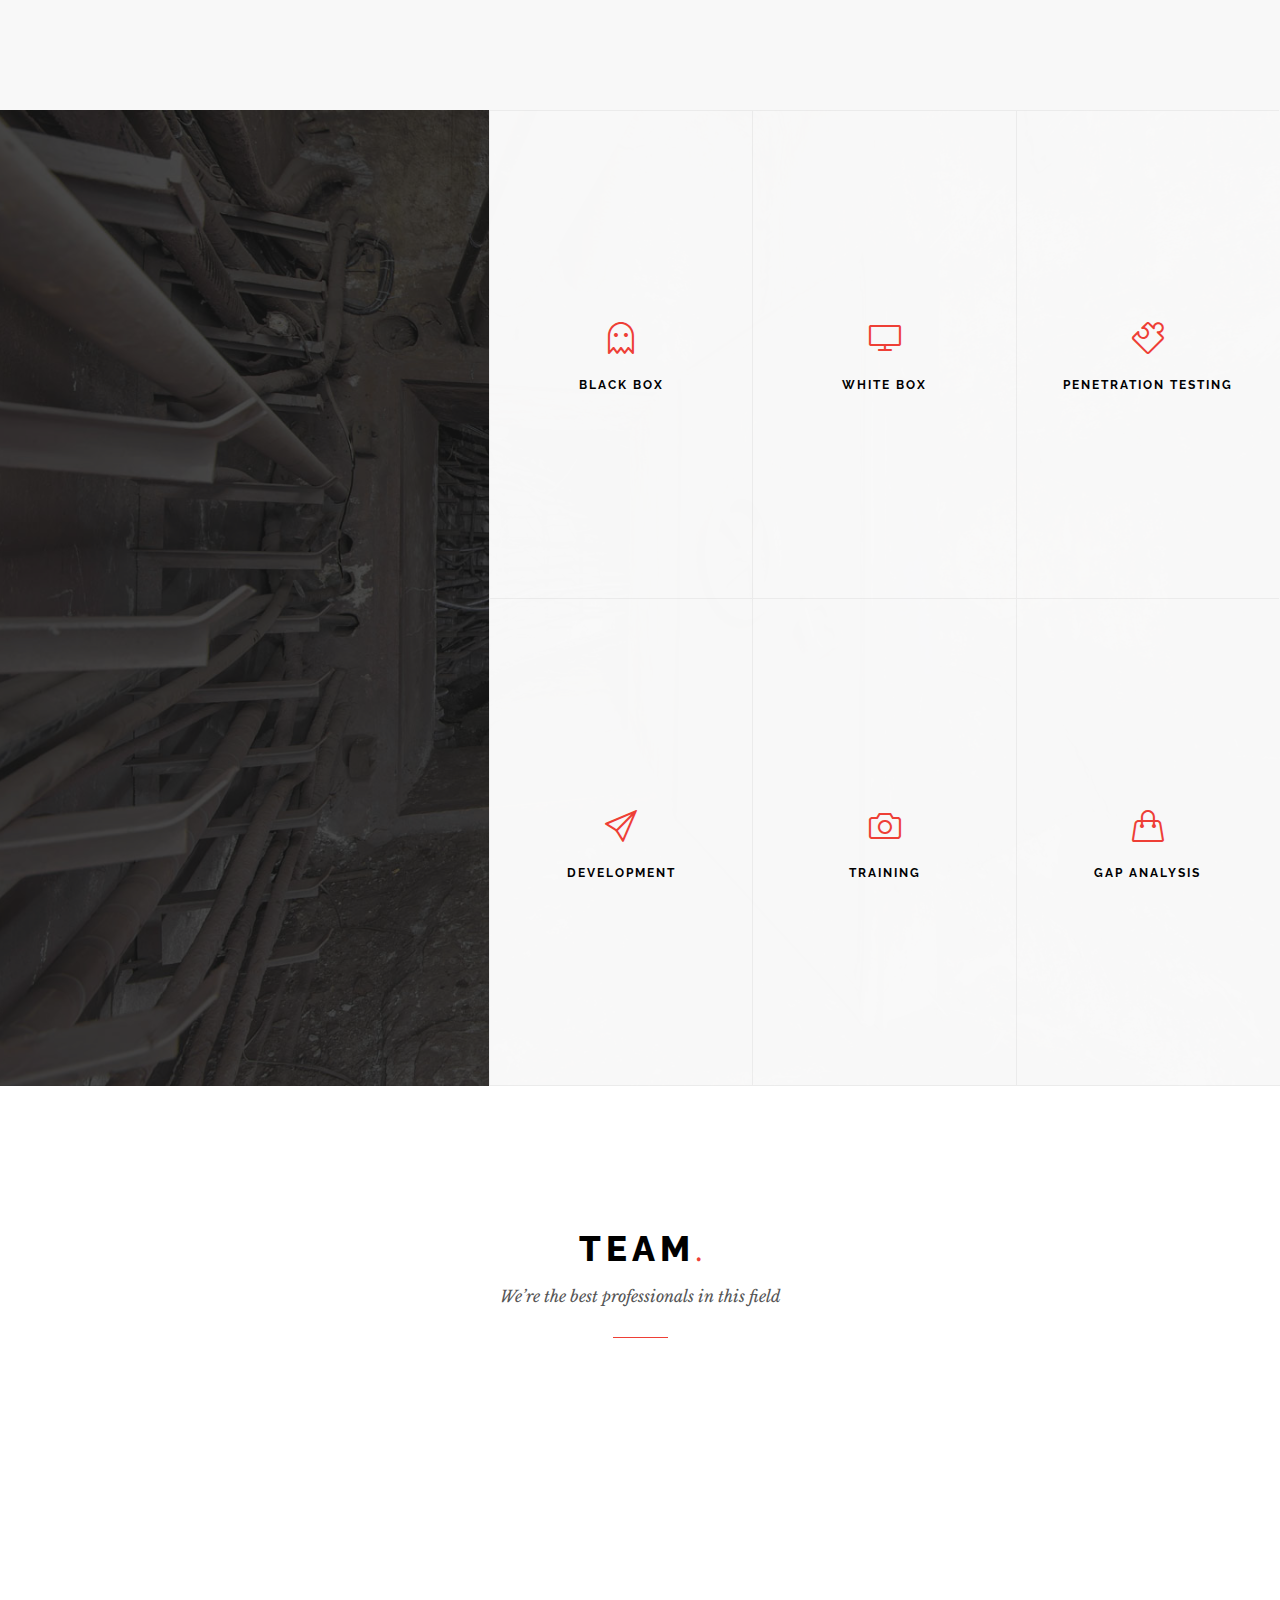
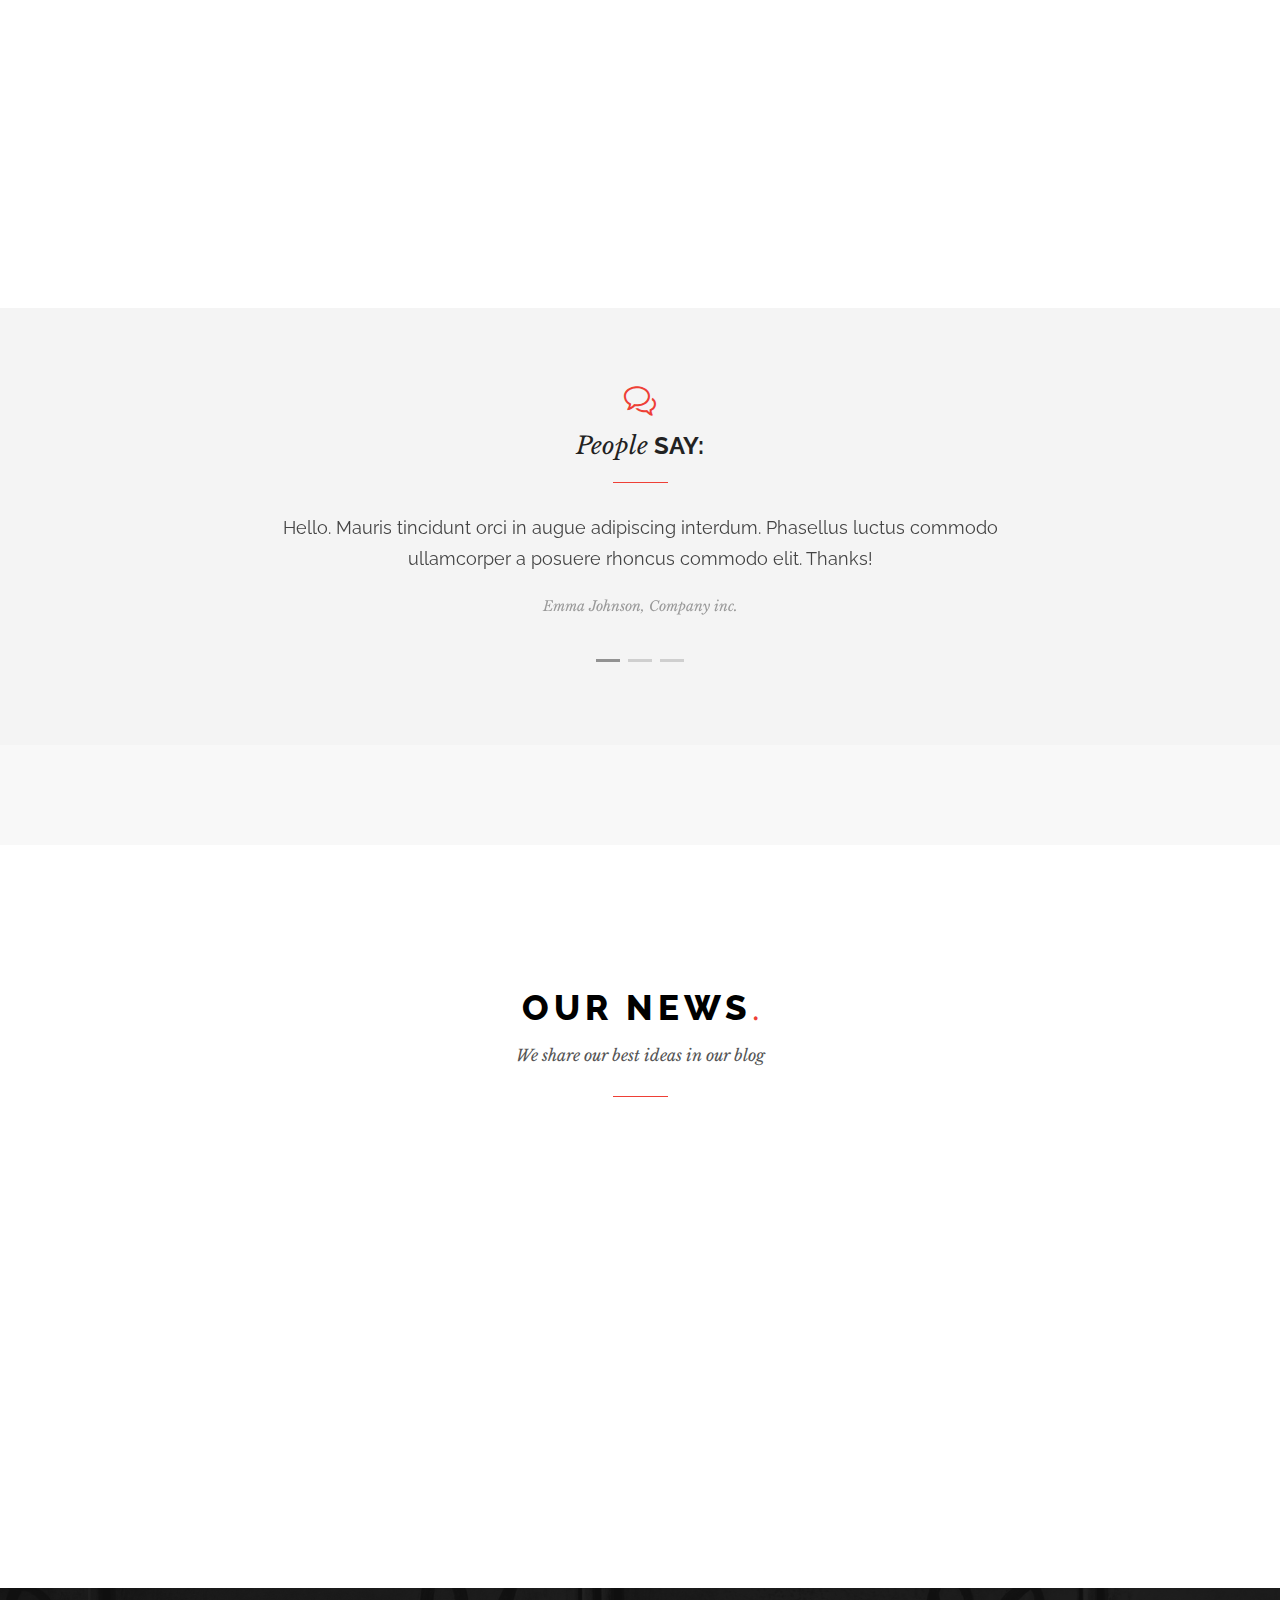
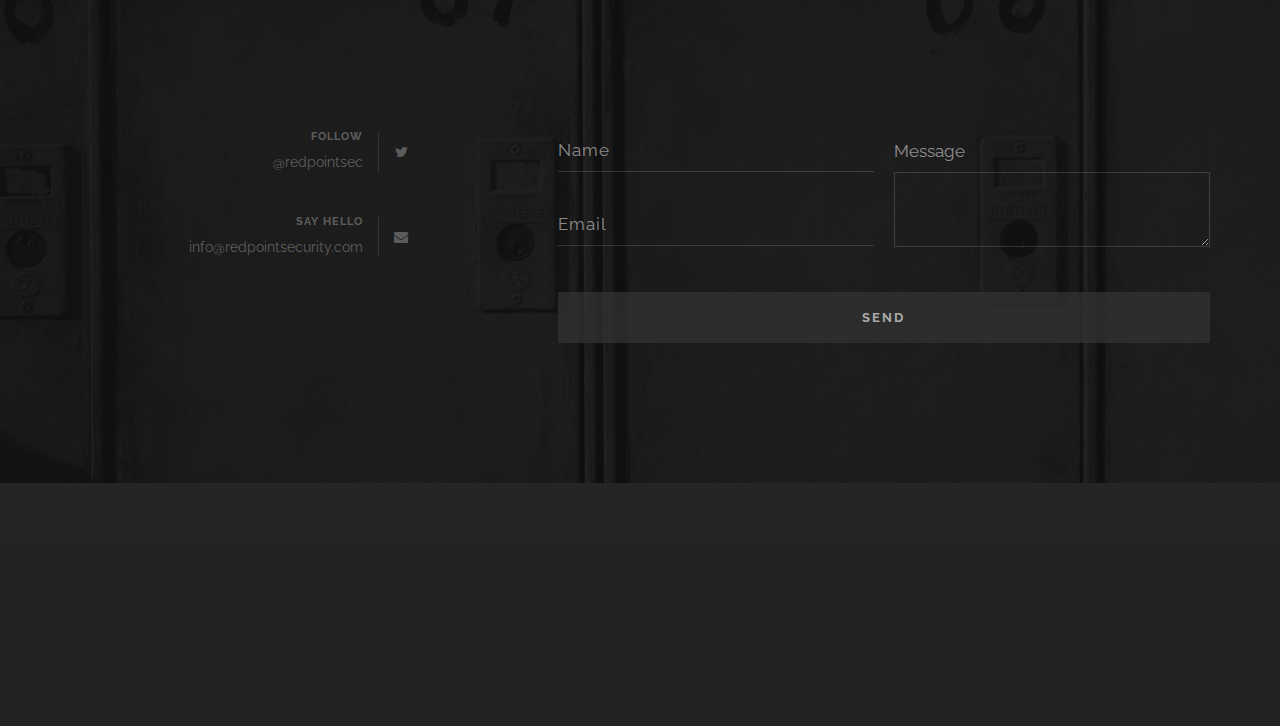
==== commit 2f42c1db: "Update index.html" ====
--- a/index.html
+++ b/index.html
@@ -127,7 +127,7 @@
                             <div class="section-title">
                                 Our Story<span class="st-point">.</span>
                             </div>
-                            <h2 class="section-heading">Redpoint Security is a security research and consulting firm specializing in application security. As speakers, contributors, and developers, our consultants have an average of 10+ years in the information security industry. </h2>
+                          <h1 class="section-heading">Redpoint Security is a security research and consulting firm specializing in application security. As speakers, contributors, and developers, our consultants have an average of 10+ years in the information security industry. </h1>
                             <div class="section-line mb-60 mb-xxs-30"></div>
                         </div>
                         
@@ -143,9 +143,7 @@
                             <li>
                                 <a href="#two" data-toggle="tab">Skills</a>
                             </li>
-                            <li>
-                                <a href="#three" data-toggle="tab">Process</a>
-                            </li>
+                            <li> <a href="#three" data-toggle="tab">Approach</a></li>
                         </ul>
                     </div>
                     <!-- End Nav Tabs -->
@@ -220,11 +218,11 @@
                                         1
                                     </div>
                                     <div class="benefit-icon">
-                                        <span class="icon-trophy"></span>
-                                    </div>
-                                    <h3 class="benefit-title">Ideas</h3>
+                                        <span class="icon-calculator"></span>
+                                    </div>
+                                    <h3 class="benefit-title">Information Gathering</h3>
                                     <div class="benefits-descr">
-                                        Donec pulvinar rutrum&nbsp;mi, sit amet viverra justo hendrerit eget.
+                                        Redpoint Security will start by performing an assessment of the application code to understand the application’s purpose and risk. This information gathering phase can include a review of application source code, application use-cases, developer documentation, and design documentation.
                                     </div>
                                 </div>
                                 <!-- End Process Item -->
@@ -235,11 +233,11 @@
                                         2
                                     </div>
                                     <div class="benefit-icon">
-                                        <span class="icon-bubbles"></span>
-                                    </div>
-                                    <h3 class="benefit-title">Discussion</h3>
+                                        <span class="icon-flag"></span>
+                                    </div>
+                                    <h3 class="benefit-title">Vulnerability Identification</h3>
                                     <div class="benefits-descr">
-                                        Mauris tincidunt augue interdum phasellus luctus commodo.
+                                        Redpoint Security utilizes the identified endpoints and controls of the application source to identify and explore possible security vulnerabilities across the application based on our expertise in assessing application flaws. Special attention will be paid to possible fraud and business logic flaws.
                                     </div>
                                 </div>
                                 <!-- End Process Item -->
@@ -250,29 +248,16 @@
                                         3
                                     </div>
                                     <div class="benefit-icon">
-                                        <span class="icon-screen-desktop"></span>
-                                    </div>
-                                    <h3 class="benefit-title">Design</h3>
+                                        <span class=" icon-docs"></span>
+                                    </div>
+                                    <h3 class="benefit-title">Reporting</h3>
                                     <div class="benefits-descr">
-                                        Sed sed dictum nibh. Vivamus semper eros nec consequat. 
+                                        Our reports document the secure code review vulnerabilities, associated endpoints and parameters, and findings and include actionable items for remediation. Each finding documents the steps required to find and reproduce the identified vulnerability and recommendations for remediating or mitigating the flaw.
                                     </div>
                                 </div>
                                 <!-- End Process Item -->
                                 
-                                <!-- Process Item -->
-                                <div class="benefit-item">
-                                    <div class="benefit-number">
-                                        4
-                                    </div>
-                                    <div class="benefit-icon">
-                                        <span class="icon-rocket"></span>
-                                    </div>
-                                    <h3 class="benefit-title">Development</h3>
-                                    <div class="benefits-descr">
-                                        Suspendisse congue mi feugiat felis pretium pretium dapibus eu lacus.
-                                    </div>
-                                </div>
-                                <!-- End Process Item -->
+          
                                 
                             </div>
                             <!-- End Process Grid -->
--- a/css/style.css
+++ b/css/style.css
@@ -0,0 +1,5548 @@
+@charset "utf-8";
+/*------------------------------------------------------------------
+[Master Stylesheet]
+
+Project:    BigStream
+Version:    1.5.9
+Last change:    11.09.2018
+Primary use:    MultiPurpose One Page Template  
+-------------------------------------------------------------------*/
+
+@import "font-awesome.min.css";
+@import "simple-line-icons.css";
+@import url(http://fonts.googleapis.com/css?family=Raleway:300,400,700,800);
+@import url(http://fonts.googleapis.com/css?family=Libre+Baskerville:400,700,400italic);
+@import url(http://fonts.googleapis.com/css?family=Montserrat:700,400);
+
+
+/*------------------------------------------------------------------
+[Table of contents]
+
+1. Common styles
+2. Page loader / .page-loader
+3. Typography
+4. Buttons
+5. Forms fields
+6. Home sections / .home-section
+    6.1. Home content
+    6.2. Scroll down icon
+    6.3. Headings styles
+7. Compact bar / .nav-bar-compact
+8. Classic menu bar / .main-nav
+9. Sections styles / .page-section, .small-section, .split-section
+10. Services / .service-grid
+11. Alternative services / .alt-service-grid
+12. Team / .team-grid
+13. Features
+14. Benefits (Process)
+15. Counters
+16. Portfolio / #portfolio
+    16.1. Works filter
+    16.2. Works grid
+    16.3. Works full view
+17. Banner section
+18. Testimonial
+    18.1. Logotypes
+19. Last posts (blog section)
+20. Newsletter
+21. Contact section
+    21.1. Contact form
+22. Bottom menu / .bot-menu
+23. Google maps  /.google-map
+24. Footer / .footer
+25. Blog
+    25.1. Pagination
+    25.2. Comments
+    25.3. Sidebar
+26. Pricing
+27. Shortcodes
+    27.1. Owl Carousel
+    27.2. Tabs
+    27.3. Tabs minimal
+    27.4. Alert messages
+    27.5. Accordion
+    27.6. Toggle
+    27.7. Progress bars
+    27.8. Font icons examples
+    27.9. Intro page
+28. Bootstrap multicolumn grid
+
+
+/*------------------------------------------------------------------
+# [Color codes]
+
+# Red (active elements, links) #e41919
+# Black (text) #000
+# Dark #222
+# Dark Lighter #252525
+# Gray #f4f4f4
+# Gray Lighter #f8f8f8
+# Mid grey #5f5f5f
+# Borders #e9e9e9
+# Orange #f47631
+# Yellow #ffce02
+# Cyan #27c5c3
+# Green #58bf44
+# Blue #43a5de
+# Purple #375acc
+# Red #e13939
+# */
+
+
+/*------------------------------------------------------------------
+[Typography]
+
+Body:               14px/1.6 Raleway, arial, sans-serif;
+Headers:            Raleway, arial, sans-serif;
+Serif:              Libre Baskerville", "Times New Roman", Times, serif;
+Section Title:      35px/1.3 Raleway, arial, sans-serif;
+Section Heading:    16px/1.3 Libre Baskerville", "Times New Roman", Times, serif;
+Section Text:       17px/1.8 Raleway, arial, sans-serif;
+
+-------------------------------------------------------------------*/
+
+
+/* ==============================
+   Common styles
+   ============================== */
+  
+.align-center{ text-align:center !important; }
+.align-left{ text-align:left !important;}
+.align-right{ text-align:right !important; }
+.left{float:left !important;}
+.right{float:right !important;}
+.relative{position:relative;}
+.hidden{display:none;}
+.inline-block{display:inline-block;}
+.white{ color: #fff !important; }
+.black{ color: #000 !important; }
+.color{ color: #e41919 !important; }
+.stick-fixed{
+	position: fixed !important;
+	top: 0;
+	left: 0;
+}
+
+::-moz-selection{ color: #fff; background:#000; }
+::-webkit-selection{ color: #fff;	background:#000; }
+::selection{ color: #fff;	background:#000; }
+
+.animate, .animate *{
+	-webkit-transition: all 0.27s cubic-bezier(0.000, 0.000, 0.580, 1.000);  
+    -moz-transition: all 0.27s cubic-bezier(0.000, 0.000, 0.580, 1.000); 
+    -o-transition: all 0.27s cubic-bezier(0.000, 0.000, 0.580, 1.000);
+    -ms-transition: all 0.27s cubic-bezier(0.000, 0.000, 0.580, 1.000); 
+    transition: all 0.27s cubic-bezier(0.000, 0.000, 0.580, 1.000);
+}
+.no-animate, .no-animate *{
+	-webkit-transition: 0 none !important;  
+    -moz-transition: 0 none !important;  
+	 -ms-transition: 0 none !important;
+    -o-transition: 0 none !important;    
+    transition:0 none !important;  
+}
+
+.shadow{
+    -webkit-box-shadow: 0px 3px 50px rgba(0, 0, 0, .15);
+    -moz-box-shadow: 0px 3px 50px rgba(0, 0, 0, .15);
+    box-shadow: 0px 3px 50px rgba(0, 0, 0, .15);
+}
+.white-shadow{
+    -webkit-box-shadow: 0px 0px 200px rgba(255, 255, 255, .2);
+    -moz-box-shadow: 0px 0px 200px rgba(255, 255, 255, .2);
+    box-shadow: 0px 0px 200px rgba(255, 255, 255, .2);
+}
+
+.clearlist, .clearlist li {
+    list-style: none;
+    padding: 0;
+    margin: 0;
+    background: none;
+}
+
+.full-wrapper {
+    margin: 0 2%;
+}
+
+html{
+	overflow-y: scroll;
+    -ms-overflow-style: scrollbar;
+}
+html, body{
+	height: 100%;
+	-webkit-font-smoothing: antialiased;
+}
+.page{
+	overflow: hidden;
+}
+
+.body-masked{
+	display: none;
+	width: 100%;
+	height: 100%;
+	position: fixed;
+	top: 0;
+	left: 0;
+	background: #fff url(../images/loader.gif) no-repeat center center;
+	z-index: 100000;	
+}
+
+.mask-delay{
+	-webkit-animation-delay: 0.75s;
+	-moz-animation-delay: 0.75s;
+	animation-delay: 0.75s;
+}
+.mask-speed{
+	-webkit-animation-duration: 0.25s !important;
+	-moz-animation-duration: 0.25s !important;
+	animation-duration: 0.25s !important;
+} 
+iframe{
+    border: none;
+}
+a, b, div, ul, li{
+	-webkit-tap-highlight-color: rgba(0,0,0,0); 
+	-webkit-tap-highlight-color: transparent; 
+	-moz-outline-: none;
+}
+a:focus,
+a:active{
+	-moz-outline: none;
+	outline: none;
+}
+img:not([draggable]), embed, object, video {
+    max-width: 100%;
+    height: auto;
+}
+
+
+/* ==============================
+   Page loader
+   ============================== */
+
+
+.page-loader{
+ 	display:block;
+	width: 100%;
+	height: 100%;
+	position: fixed;
+	top: 0;
+	left: 0;
+	background: #dadada;
+	z-index: 100000;	
+}
+
+@-webkit-keyframes spinner {
+  0% {
+    -webkit-transform: rotate(0deg);
+    -moz-transform: rotate(0deg);
+    -ms-transform: rotate(0deg);
+    -o-transform: rotate(0deg);
+    transform: rotate(0deg);
+  }
+
+  100% {
+    -webkit-transform: rotate(360deg);
+    -moz-transform: rotate(360deg);
+    -ms-transform: rotate(360deg);
+    -o-transform: rotate(360deg);
+    transform: rotate(360deg);
+  }
+}
+
+@-moz-keyframes spinner {
+  0% {
+    -webkit-transform: rotate(0deg);
+    -moz-transform: rotate(0deg);
+    -ms-transform: rotate(0deg);
+    -o-transform: rotate(0deg);
+    transform: rotate(0deg);
+  }
+
+  100% {
+    -webkit-transform: rotate(360deg);
+    -moz-transform: rotate(360deg);
+    -ms-transform: rotate(360deg);
+    -o-transform: rotate(360deg);
+    transform: rotate(360deg);
+  }
+}
+
+@-o-keyframes spinner {
+  0% {
+    -webkit-transform: rotate(0deg);
+    -moz-transform: rotate(0deg);
+    -ms-transform: rotate(0deg);
+    -o-transform: rotate(0deg);
+    transform: rotate(0deg);
+  }
+
+  100% {
+    -webkit-transform: rotate(360deg);
+    -moz-transform: rotate(360deg);
+    -ms-transform: rotate(360deg);
+    -o-transform: rotate(360deg);
+    transform: rotate(360deg);
+  }
+}
+
+@keyframes spinner {
+  0% {
+    -webkit-transform: rotate(0deg);
+    -moz-transform: rotate(0deg);
+    -ms-transform: rotate(0deg);
+    -o-transform: rotate(0deg);
+    transform: rotate(0deg);
+  }
+
+  100% {
+    -webkit-transform: rotate(360deg);
+    -moz-transform: rotate(360deg);
+    -ms-transform: rotate(360deg);
+    -o-transform: rotate(360deg);
+    transform: rotate(360deg);
+  }
+}
+
+.spinner{
+    display: inline-block;
+    width: 8em;
+    height: 8em;
+    margin: 1.5em;
+    margin: -4em 0 0 -4em;
+    position: absolute;
+    top: 50%;
+    left: 50%;
+    color: #999;
+    background: #f1f1f1;
+    text-align: center;
+    line-height: 8em;
+    font-weight: 400;
+    
+    -webkit-border-radius: 50%;
+    -moz-border-radius: 50%;
+    border-radius: 50%;
+}
+
+/* :not(:required) hides this rule from IE9 and below */
+.spinner:not(:required) {
+    -webkit-animation: spinner 1500ms infinite linear;
+    -moz-animation: spinner 1500ms infinite linear;
+    -ms-animation: spinner 1500ms infinite linear;
+    -o-animation: spinner 1500ms infinite linear;
+    animation: spinner 1500ms infinite linear;
+    -webkit-border-radius: 0.5em;
+    -moz-border-radius: 0.5em;
+    -ms-border-radius: 0.5em;
+    -o-border-radius: 0.5em;
+    border-radius: 0.5em;
+    -webkit-box-shadow: #f7f7f7 1.5em 0 0 0, #f7f7f7 1.1em 1.1em 0 0, #f7f7f7 0 1.5em 0 0, #f7f7f7 -1.1em 1.1em 0 0, #f7f7f7 -1.5em 0 0 0, #f7f7f7 -1.1em -1.1em 0 0, #f7f7f7 0 -1.5em 0 0, #f7f7f7 1.1em -1.1em 0 0;
+    -moz-box-shadow: #f7f7f7 1.5em 0 0 0, #f7f7f7 1.1em 1.1em 0 0, #f7f7f7 0 1.5em 0 0, #f7f7f7 -1.1em 1.1em 0 0, #f7f7f7 -1.5em 0 0 0, #f7f7f7 -1.1em -1.1em 0 0, #f7f7f7 0 -1.5em 0 0, #f7f7f7 1.1em -1.1em 0 0;
+    box-shadow: #f7f7f7 1.5em 0 0 0, #f7f7f7 1.1em 1.1em 0 0, #f7f7f7 0 1.5em 0 0, #f7f7f7 -1.1em 1.1em 0 0, #f7f7f7 -1.5em 0 0 0, #f7f7f7 -1.1em -1.1em 0 0, #f7f7f7 0 -1.5em 0 0, #f7f7f7 1.1em -1.1em 0 0;
+    background: none;
+    display: inline-block;
+    font-size: 16px;
+    width: 1em;
+    height: 1em;
+    overflow: hidden;
+    text-indent: 100%;
+    margin: -0.5em 0 0 -0.5em;
+    position: absolute;
+    top: 50%;
+    left: 50%;
+  
+}
+
+
+/* ==============================
+   Typography
+   ============================== */
+
+body{
+	color: #000;
+	font-size: 14px;
+	font-family: Raleway, arial, sans-serif;
+	line-height: 1.6;	
+	-webkit-font-smoothing: antialiased;
+}
+
+a{
+	color: #e41919;
+	text-decoration: none;
+}
+a:hover{
+	color: #e41919;
+	text-decoration: underline;
+}
+
+h1,h2,h3,h4,h5,h6{
+	line-height: 1.4;
+	font-weight: 700;
+}
+h1{
+	font-size: 32px;
+}
+h2{
+	font-size: 28px;
+}
+p{
+	margin: 0 0 1.5em 0;
+}
+ul, ol{
+    margin: 0 0 1.5em 0;
+}
+blockquote{
+	margin: 3em 0 3em 0;
+	border-width: 1px;
+	border: 1px solid #eaeaea;
+    padding: 2em;
+	background: none;
+	text-align: left;
+	font-family: "Libre Baskerville", "Times New Roman", Times, serif;
+	font-size: 13px;
+    font-style: normal;
+	line-height: 1.7;
+	color: #777;
+}
+blockquote p{
+	margin-bottom: 1em;
+	font-size: 18px;
+	font-style: normal;
+	color: #212121;	
+	line-height: 1.6;
+}
+blockquote footer{
+    margin-top: -10px;
+	font-size: 13px;
+    font-family: Raleway, arial, sans-serif;
+}
+dl dt{
+	margin-bottom: 5px;
+}
+dl dd{
+	margin-bottom: 15px;
+}
+pre{
+	background-color: #f9f9f9;
+	border-color: #ddd;
+
+}
+hr{
+	background-color: #eaeaea;
+}
+hr.white{
+    border-color: rgba(255,255,255, .35);
+    background: rgba(255,255,255, .35);
+}
+hr.black{
+    border-color:rgba(0,0,0, .85);
+    background: rgba(0,0,0, .85);
+}
+.uppercase{
+	text-transform: uppercase;
+	letter-spacing: 1px;
+}
+.serif{
+	font-family: "Libre Baskerville", "Times New Roman", Times, serif;
+	font-style: italic;
+    font-weight: normal;
+}
+.normal{
+	font-weight: normal;
+}
+.strong{
+    font-weight: 700 !important;
+}
+.lead{
+    margin: 1em 0 2em 0;
+    font-size: 140%;
+    line-height: 1.6;
+}
+.text{		
+	font-size: 16px;
+	font-weight: 300;
+	color: #5f5f5f;
+	line-height: 1.8;
+}
+.text h1,
+.text h2,
+.text h3,
+.text h4,
+.text h5,
+.text h6{
+	color: #000;
+}
+
+.number{
+    font-family: Montserrat, arial, sans-serif;
+	font-weight: 400;
+}
+
+.big-icon{
+	display: block;
+	width: 90px;
+	height: 90px;
+	margin: 0 auto 20px;
+	border: 2px solid rgba(255,255,255, .75);
+	text-align: center;
+	line-height: 90px;
+	font-size: 40px;
+	color: rgba(255,255,255, .97);
+	
+	-webkit-border-radius: 50%;
+	-moz-border-radius: 50%;
+	border-radius: 50%;
+	
+	-webkit-transition: all 0.27s cubic-bezier(0.000, 0.000, 0.580, 1.000);  
+    -moz-transition: all 0.27s cubic-bezier(0.000, 0.000, 0.580, 1.000); 
+    -o-transition: all 0.27s cubic-bezier(0.000, 0.000, 0.580, 1.000);
+    -ms-transition: all 0.27s cubic-bezier(0.000, 0.000, 0.580, 1.000); 
+    transition: all 0.27s cubic-bezier(0.000, 0.000, 0.580, 1.000);
+}
+.big-icon .fa-play{
+	position: relative;
+	left: 3px;
+}
+.big-icon-link{
+	display: inline-block;
+	text-decoration: none;
+}
+.big-icon-link:hover{
+    border-color: transparent !important;
+}
+.big-icon-link:hover .big-icon{
+	border-color: #fff;
+	color: #fff;
+	
+	-webkit-transition: 0 none !important;  
+    -moz-transition: 0 none !important;  
+	 -ms-transition: 0 none !important;
+    -o-transition: 0 none !important;    
+    transition:0 none !important;  
+}
+.big-icon-link:active .big-icon{
+	-webkit-transform: scale(0.99);
+	-moz-transform: scale(0.99);
+	-o-transform: scale(0.99);
+	-ms-transform: scale(0.99);
+	transform: scale(0.99);
+}
+
+.wide-heading{
+	display: block;
+	margin-bottom: 10px;
+	font-size: 48px;
+	font-weight: 800;
+	letter-spacing: 5px;	
+	text-align: center;
+	text-transform: uppercase;
+	color: rgba(255,255,255, .87);
+	
+	-webkit-transition: all 0.27s cubic-bezier(0.000, 0.000, 0.580, 1.000);  
+    -moz-transition: all 0.27s cubic-bezier(0.000, 0.000, 0.580, 1.000); 
+    -o-transition: all 0.27s cubic-bezier(0.000, 0.000, 0.580, 1.000);
+    -ms-transition: all 0.27s cubic-bezier(0.000, 0.000, 0.580, 1.000); 
+    transition: all 0.27s cubic-bezier(0.000, 0.000, 0.580, 1.000);
+}
+
+.big-icon-link:hover,
+.big-icon-link:hover .wide-heading{
+	color: #fff;
+	text-decoration: none;
+}
+.sub-heading{
+	font-family: "Libre Baskerville", "Times New Roman", Times, serif;
+	font-size: 16px;
+	font-style: italic;
+	text-align: center;
+	line-height: 1.3;
+	color: rgba(255,255,255, .75);
+}
+
+.big-icon.black{
+    color: #000;
+    border-color: rgba(0,0,0, .75);
+}
+.big-icon-link:hover .big-icon.black{
+    color: #000;
+    border-color: #000;
+}
+.wide-heading.black{
+    color: rgba(0,0,0, .87);
+}
+.big-icon-link.black:hover,
+.big-icon-link:hover .wide-heading.black{
+	color: #000;
+	text-decoration: none;
+}
+.sub-heading.black{
+	color: rgba(0,0,0, .75);
+}
+
+
+
+/* ==============================
+   Buttons
+   ============================== */
+  
+.btn-mod,
+a.btn-mod{
+	-moz-box-sizing: border-box;
+	box-sizing: border-box;
+	padding: 8px 20px 7px;
+  	color: #fff;
+  	background: rgba(34,34,34, .9);
+	border: 2px solid transparent;
+	font-size: 12px;
+	font-weight: 700;
+	text-transform: uppercase;
+	text-decoration: none;
+	letter-spacing: 2px;
+    
+	-webkit-border-radius: 0;
+	-moz-border-radius: 0;
+	border-radius: 0;
+	
+	-webkit-transition: all 0.2s cubic-bezier(0.000, 0.000, 0.580, 1.000);  
+    -moz-transition: all 0.2s cubic-bezier(0.000, 0.000, 0.580, 1.000); 
+    -o-transition: all 0.2s cubic-bezier(0.000, 0.000, 0.580, 1.000);
+    -ms-transition: all 0.2s cubic-bezier(0.000, 0.000, 0.580, 1.000); 
+    transition: all 0.2s cubic-bezier(0.000, 0.000, 0.580, 1.000);
+}
+.btn-mod:hover,
+.btn-mod:focus,
+a.btn-mod:hover,
+a.btn-mod:focus{
+	font-weight: 700;
+	color: rgba(255,255,255, .85);
+  	background: rgba(0,0,0, .7);
+	text-decoration: none;
+}
+.btn-mod:active{
+	cursor: pointer !important;
+}
+
+.btn-mod.btn-small{
+  	padding: 6px 15px 5px;
+	font-size: 11px;
+    letter-spacing: 1px;
+} 
+.btn-mod.btn-medium{
+  	padding: 12px 27px 11px;
+	font-size: 12px;
+} 
+.btn-mod.btn-large{
+  	padding: 15px 40px 14px;
+	font-size: 13px;
+} 
+
+.btn-mod.btn-glass{
+  	color: rgba(255,255,255, .75);
+  	background: rgba(0,0,0, .40);
+}
+.btn-mod.btn-glass:hover,
+.btn-mod.btn-glass:focus{
+  	color: rgba(255,255,255, 1);
+  	background: rgba(0,0,0, 1);
+}
+
+.btn-mod.btn-border{
+  	color: #151515;
+	border: 2px solid #151515;
+  	background: transparent;
+}
+.btn-mod.btn-border:hover,
+.btn-mod.btn-border:focus{
+  	color: #fff;
+	border-color: transparent;
+  	background: #000;
+}
+
+.btn-mod.btn-border-c{
+  	color: #e41919;
+	border: 2px solid #e41919;
+  	background: transparent;
+}
+.btn-mod.btn-border-c:hover,
+.btn-mod.btn-border-c:focus{
+  	color: #fff;
+	border-color: transparent;
+  	background: #e41919;
+}
+
+.btn-mod.btn-border-w{
+  	color: #fff;
+	border: 2px solid rgba(255,255,255, .75);
+  	background: transparent;
+}
+.btn-mod.btn-border-w:hover,
+.btn-mod.btn-border-w:focus{
+  	color: #000;
+	border-color: transparent;
+  	background: #fff;
+}
+
+.btn-mod.btn-w{
+  	color: #000;
+  	background: rgba(255,255,255, .9);
+}
+.btn-mod.btn-w:hover,
+.btn-mod.btn-w:focus{
+  	color: #000;
+  	background: #fff;
+}
+
+.btn-mod.btn-w-color{
+  	color: #e41919;
+  	background: #fff;
+}
+.btn-mod.btn-w-color:hover,
+.btn-mod.btn-w-color:focus{
+	color: #151515;
+  	background: #fff;
+}
+
+.btn-mod.btn-color{
+  	color: #fff;
+  	background: #e41919;
+}
+.btn-mod.btn-color:hover,
+.btn-mod.btn-color:focus{
+  	color: #fff;
+  	background: #e41919;
+    opacity: .85;
+}
+
+.btn-mod.btn-circle{
+	-webkit-border-radius: 30px;
+	-moz-border-radius: 30px;
+	border-radius: 30px;
+}
+.btn-icon{
+	position: relative;
+    border: none;
+    overflow: hidden;
+}
+.btn-icon.btn-small{
+	overflow: hidden;
+}
+.btn-icon > span{
+	width: 100%;
+	height: 50px;
+	line-height: 50px;
+	margin-top: -25px;
+	position: absolute;
+	top: 50%;
+	left: 0;
+	color: #e41919;
+	font-size: 48px;
+	opacity: .2;
+	
+	-webkit-transition: all 0.2s cubic-bezier(0.000, 0.000, 0.580, 1.000);  
+    -moz-transition: all 0.2s cubic-bezier(0.000, 0.000, 0.580, 1.000); 
+    -o-transition: all 0.2s cubic-bezier(0.000, 0.000, 0.580, 1.000);
+    -ms-transition: all 0.2s cubic-bezier(0.000, 0.000, 0.580, 1.000); 
+    transition: all 0.2s cubic-bezier(0.000, 0.000, 0.580, 1.000);
+}
+.btn-icon:hover > span{
+	opacity: 0;
+    
+    -webkit-transform: scale(2);
+    -moz-transform: scale(2);
+    -o-transform: scale(2);
+    -ms-transform: scale(2);
+    transform: scale(2);
+}
+.btn-icon > span.white{
+    color: #fff;
+}
+.btn-icon > span.black{
+    color: #000;
+}
+.btn-full{
+	width: 100%;
+}
+
+
+/* ==============================
+   Forms fields
+   ============================== */
+
+.form input[type="text"],
+.form input[type="email"],
+.form input[type="number"],
+.form input[type="url"],
+.form input[type="search"],
+.form input[type="tel"],
+.form input[type="password"],
+.form input[type="date"],
+.form input[type="color"],
+.form select{
+	height: 38px;
+	font-size: 11px;
+	font-weight: 400;
+	text-transform: uppercase;
+	letter-spacing: 1px;
+	color: #777;
+	border: 1px solid #e9e9e9;
+    
+    -webkit-border-radius: 0;
+    -moz-border-radius: 0;
+    border-radius: 0;
+	
+	-webkit-box-shadow: none;
+	-moz-box-shadow: none;
+	box-shadow: none;
+}
+.form select{
+    font-size: 12px;
+}
+.form select[multiple]{
+    height: auto;
+}
+.form input[type="text"]:hover,
+.form input[type="email"]:hover,
+.form input[type="number"]:hover,
+.form input[type="url"]:hover,
+.form input[type="search"]:hover,
+.form input[type="tel"]:hover,
+.form input[type="password"]:hover,
+.form input[type="date"]:hover,
+.form input[type="color"]:hover,
+.form select:hover{
+	border-color: #ccc;
+}
+.form input[type="text"]:focus,
+.form input[type="email"]:focus,
+.form input[type="number"]:focus,
+.form input[type="url"]:focus,
+.form input[type="search"]:focus,
+.form input[type="tel"]:focus,
+.form input[type="password"]:focus,
+.form input[type="date"]:focus,
+.form input[type="color"]:focus,
+.form select:focus{
+	color: #151515;
+	border-color: #151515;
+	-webkit-box-shadow: 0 0 3px rgba(21,21,21, .3);
+	-moz-box-shadow: 0 0 3px rgba(21,21,21, .3);
+	box-shadow: 0 0 3px rgba(21,21,21, .3);
+}
+.form input[type="text"].input-lg,
+.form input[type="email"].input-lg,
+.form input[type="number"].input-lg,
+.form input[type="url"].input-lg,
+.form input[type="search"].input-lg,
+.form input[type="tel"].input-lg,
+.form input[type="password"].input-lg,
+.form input[type="date"].input-lg,
+.form input[type="color"].input-lg,
+.form select.input-lg{
+	height: 48px;
+}
+.form input[type="text"].input-sm,
+.form input[type="email"].input-sm,
+.form input[type="number"].input-sm,
+.form input[type="url"].input-sm,
+.form input[type="search"].input-sm,
+.form input[type="tel"].input-sm,
+.form input[type="password"].input-sm,
+.form input[type="date"].input-sm,
+.form input[type="color"].input-sm,
+.form select.input-sm{
+	height: 28px;
+}
+.form textarea{
+	font-size: 11px;
+	font-weight: 400;
+	text-transform: uppercase !important;
+	letter-spacing: 1px;
+	color: #777;
+	border-color: #e9e9e9;
+	
+	-webkit-box-shadow: none;
+	-moz-box-shadow: none;
+	box-shadow: none;
+    
+    -webkit-border-radius: 0;
+    -moz-border-radius: 0;
+    border-radius: 0;
+}
+.form textarea:hover{
+	border-color: #ccc;
+}
+.form textarea:focus{
+	color: #151515;
+	border-color: #151515;
+	-webkit-box-shadow: 0 0 3px rgba(21,21,21, .3);
+	-moz-box-shadow: 0 0 3px rgba(21,21,21, .3);
+	box-shadow: 0 0 3px rgba(21,21,21, .3);
+}
+
+.form .form-group{
+	margin-bottom: 10px;
+}
+
+
+/* ==============================
+   Home sections
+   ============================== */
+  
+/*
+ * Header common styles
+ */
+
+.home-section{
+	width: 100%;
+	display: block;	
+	position: relative;
+    overflow: hidden;
+	background-repeat: no-repeat;
+    background-attachment: fixed;
+	background-position: center center;
+	-webkit-background-size: cover;
+	-moz-background-size: cover;
+	-o-background-size: cover;
+	background-size: cover;
+}
+
+.home-content{
+	display: table;
+	width: 100%;
+	height: 100%;
+	text-align: center;
+}
+
+
+/* Home content */
+
+.home-content{
+	position: relative;
+}
+.home-text{
+	display: table-cell;
+	height: 100%;
+	vertical-align: middle;
+}
+
+/* Scroll down icon */
+
+@-webkit-keyframes scroll-down-anim {
+	0%{ top: -7px; }
+	50%{ top: 3px; }
+	100%{ top: -7px; }
+}
+@-moz-keyframes scroll-down-anim {
+	0%{ top: -7px; }
+	50%{ top: 3px; }
+	100%{ top: -7px; }
+}
+@-o-keyframes scroll-down-anim {
+	0%{ top: -7px; }
+	50%{ top: 3px; }
+	100%{ top: -7px; }
+}
+@keyframes scroll-down-anim {
+	0%{ top: -7px; }
+	50%{ top: 3px; }
+	100%{ top: -7px; }
+}
+
+.scroll-down{
+	width: 150px;
+	height: 43px;
+	margin-left: -75px;
+	line-height: 43px;
+	white-space: nowrap;
+	position: absolute;
+	bottom: 30px;
+	left: 50%;
+	font-size: 11px;
+	font-weight: 700;
+	letter-spacing: 3px;
+	text-decoration: none;
+	text-align: center;
+	text-transform: uppercase;
+	color: rgba(255,255,255, .5) !important;
+	
+	-webkit-transition: all 500ms cubic-bezier(0.250, 0.460, 0.450, 0.940); 
+    -moz-transition: all 500ms cubic-bezier(0.250, 0.460, 0.450, 0.940); 
+    -o-transition: all 500ms cubic-bezier(0.250, 0.460, 0.450, 0.940); 
+    transition: all 500ms cubic-bezier(0.250, 0.460, 0.450, 0.940); 
+
+}
+
+
+.scroll-down:hover,
+.scroll-down:focus{
+	text-decoration: none;
+	letter-spacing: 6px;
+	color: rgba(255,255,255, 0) !important;
+}
+.scroll-down.static,
+.scroll-down.static{
+	color: rgba(255,255,255, .4) !important;
+}
+.scroll-down.static:hover,
+.scroll-down.static:focus{
+	letter-spacing: 3px;
+	color: rgba(255,255,255, .85) !important;
+}
+.scroll-down-icon{
+	width: 26px;
+	height: 100%;
+	margin-left: -13px;
+	position: absolute;
+	top: 0;
+	left: 50%;
+	border: 2px solid rgba(255,255,255, .35);
+	
+	-moz-border-radius: 13px;
+	-webkit-border-radius: 13px;
+	border-radius: 13px;
+	
+	-webkit-transition: all 500ms cubic-bezier(0.250, 0.460, 0.450, 0.940); 
+    -moz-transition: all 500ms cubic-bezier(0.250, 0.460, 0.450, 0.940); 
+    -o-transition: all 500ms cubic-bezier(0.250, 0.460, 0.450, 0.940); 
+    transition: all 500ms cubic-bezier(0.250, 0.460, 0.450, 0.940);
+	
+	-webkit-animation: scroll-down-anim 1s infinite;
+    -moz-animation: scroll-down-anim 1s infinite;
+    -o-animation: scroll-down-anim 1s infinite;
+    animation: scroll-down-anim 1s infinite; 
+}
+
+.scroll-down-icon:after{
+	content: " ";
+	width: 2px;
+	height: 12px;
+	position: absolute;
+	top: 0;
+	left: 50%;
+	margin-left: -1px;
+	background: rgba(255,255,255, .35);
+	
+	-webkit-transition: all 0.27s cubic-bezier(0.000, 0.000, 0.580, 1.000);  
+    -moz-transition: all 0.27s cubic-bezier(0.000, 0.000, 0.580, 1.000); 
+    -o-transition: all 0.27s cubic-bezier(0.000, 0.000, 0.580, 1.000);
+    -ms-transition: all 0.27s cubic-bezier(0.000, 0.000, 0.580, 1.000); 
+    transition: all 0.27s cubic-bezier(0.000, 0.000, 0.580, 1.000);
+}
+.scroll-down:hover .scroll-down-icon{
+	background: rgba(255,255,255, .7);
+}
+
+.scroll-down:hover .scroll-down-icon:after{
+	background: rgba(0,0,0, .5);
+}
+.scroll-down.light:hover .scroll-down-icon:after,
+.bg-color .scroll-down:hover .scroll-down-icon:after,
+.bg-color-alfa .scroll-down:hover .scroll-down-icon:after,
+.bg-color-alfa-30 .scroll-down:hover .scroll-down-icon:after,
+.bg-color-alfa-50 .scroll-down:hover .scroll-down-icon:after,
+.bg-color-alfa-70 .scroll-down:hover .scroll-down-icon:after,
+.bg-color-alfa-90 .scroll-down:hover .scroll-down-icon:after{
+	background: rgba(255,255,255, .15);
+}
+
+
+/* Animated header */
+
+.ah-content{
+    width: 100%;
+    height: 100%;
+    position: absolute;
+	top: 0;
+	left: 0;
+}
+
+
+/* 
+ * Headings styles
+ */
+
+
+.hs-wrap{
+	max-width: 570px;
+	margin: 0 auto;
+	padding: 47px 30px 53px;
+	position: relative;
+	text-align: center;    
+    
+	-moz-box-sizing: border-box;
+	-webkit-box-sizing: border-box;
+	box-sizing: border-box;
+	
+	border: 4px double rgba(255,255,255, .6);
+}
+
+.hs-wrap-1{
+	max-width: 350px;
+	margin: 0 auto;
+	position: relative;
+    text-align: center;
+	
+	-moz-box-sizing: border-box;
+	-webkit-box-sizing: border-box;
+	box-sizing: border-box;
+}
+
+.hs-image{
+	position: absolute;
+	bottom: -28px;
+	right: -159px;
+}
+
+.hs-line-1 .serif,
+.hs-line-2 .serif,
+.hs-line-3 .serif,
+.hs-line-4 .serif,
+.hs-line-5 .serif,
+.hs-line-6 .serif,
+.hs-line-7 .serif,
+.hs-line-8 .serif,
+.hs-line-9 .serif,
+.hs-line-10 .serif,
+.hs-line-11 .serif,
+.hs-line-12 .serif,
+.hs-line-13 .serif,
+.hs-line-14 .serif,
+.hs-line-15 .serif{
+    font-family: "Libre Baskerville", "Times New Roman", Times, serif;
+	font-style: italic;
+    font-weight: normal;
+    text-transform: none;
+    letter-spacing: normal;
+}
+
+.hs-line-1{
+	position: relative;
+	font-size: 24px;
+	letter-spacing: 2px;
+	color: rgba(255,255,255, .8);
+}
+.hs-line-2{
+	position: relative;
+	font-size: 72px;
+	font-weight: 700;
+	text-transform: uppercase;
+	letter-spacing: 0.085em;
+	line-height: 1.3;
+	color: rgba(255,255,255, .85);
+}
+.hs-line-3{
+	position: relative;
+	font-size: 13px;
+	font-weight: 700;
+	text-transform: uppercase;
+	letter-spacing: 2px;
+	color: rgba(255,255,255, .7);
+}
+
+.hs-line-4{
+    position: relative;
+	font-size: 13px;
+	font-weight: 400;
+	text-transform: uppercase;
+	letter-spacing: 3px;
+	color: rgba(255,255,255, .85);
+}
+.hs-line-5{
+    position: relative;
+	font-size: 62px;
+	font-weight: 800;
+    line-height: 0.65;
+	text-transform: uppercase;
+	letter-spacing: 0.32em;
+	color: rgba(255,255,255, .85);
+}
+.hs-line-6{
+    position: relative;
+	font-size: 24px;
+	font-weight: 400;
+    line-height: 1.2;
+}
+.hs-line-7{
+    position: relative;
+	font-size: 64px;
+	font-weight: 800;
+    text-transform: uppercase;
+    letter-spacing: 2px;
+    line-height: 1.2;
+}
+.hs-line-8{
+    position: relative;
+	font-size: 28px;
+	font-weight: 400;
+    line-height: 1.2;
+}
+.hs-line-8 strong{
+    font-weight: 800;
+}
+.hs-line-9{
+    position: relative;
+	font-size: 96px;
+	font-weight: 800;
+    text-transform: uppercase;
+    letter-spacing: 2px;
+    line-height: 1.2;
+}
+.hs-line-10{
+    display: inline-block;
+    position: relative;
+    padding: 15px 24px;
+    background: rgba(0,0,0, .75);
+	font-size: 12px;
+	font-weight: 400;
+	text-transform: uppercase;
+	letter-spacing: 2px;
+	color: rgba(255,255,255, .85);
+}
+.hs-line-10 > span{
+    margin: 0 10px;
+}
+.hs-line-10.highlight{
+    background: #e41919;
+    opacity: .65;
+}
+.hs-line-10.transparent{
+    background: none;
+    color: #aaa;
+    padding: 0;
+}
+.hs-line-11{
+    position: relative;
+	font-size: 30px;
+	text-transform: uppercase;
+	letter-spacing: 8px;
+    line-height: 1.8;
+}
+.hs-line-12{
+    position: relative;
+	font-size: 96px;
+	font-weight: 800;
+    line-height: 1;
+	text-transform: uppercase;
+	letter-spacing: 0.34em;
+}
+.hs-line-13{
+    position: relative;
+	font-size: 96px;
+	font-weight: 800;
+    line-height: 1;
+	text-transform: uppercase;
+	letter-spacing: 0.195em;
+}
+
+.fullwidth-galley-content{
+    position: absolute;
+    top: 0;
+    left: 0;
+    width: 100%;
+    z-index: 25;
+}
+
+
+
+/* ==============================
+   Compact bar
+   ============================== */
+
+.nav-bar-compact{
+	min-height: 40px;
+	position: fixed;
+	top: 10px;
+	left: 10px;	
+	background: rgba(0,0,0, 0);
+	cursor: pointer;
+	
+	-webkit-transition: all 500ms cubic-bezier(0.250, 0.460, 0.450, 0.940); 
+    -moz-transition: all 500ms cubic-bezier(0.250, 0.460, 0.450, 0.940); 
+    -o-transition: all 500ms cubic-bezier(0.250, 0.460, 0.450, 0.940); 
+    transition: all 500ms cubic-bezier(0.250, 0.460, 0.450, 0.940);
+	
+	z-index: 201;
+}
+.nbc-bg, .js-nbc-bg{
+	background: rgba(18,18,18, .93);
+}
+.nbc-logo-wrap{
+	float: left;
+	min-width: 120px;
+	max-width: 250px;
+	height: 65px; 
+	padding: 0 20px;
+	
+	-moz-box-sizing: border-box;
+	-webkit-box-sizing: border-box;
+	box-sizing: border-box;
+}
+.nbc-logo{
+    display: block;
+    width: 100%;
+    height: auto;
+    position: relative;
+    left: 0;
+    top: 50%;
+    float: left;
+	
+	text-align: left;
+	font-size: 18px;
+	font-weight: 800;
+	text-transform: uppercase;
+	text-decoration: none;
+	color: rgba(255,255,255, .9);
+	
+    -webkit-transform: translateY(-50%);
+    -moz-transform: translateY(-50%);
+	-o-transform: translateY(-50%);
+	-ms-transform: translateY(-50%);
+    transform: translateY(-50%);
+	
+	-webkit-transition: all 0.27s cubic-bezier(0.000, 0.000, 0.580, 1.000);  
+    -moz-transition: all 0.27s cubic-bezier(0.000, 0.000, 0.580, 1.000); 
+    -o-transition: all 0.27s cubic-bezier(0.000, 0.000, 0.580, 1.000);
+    -ms-transition: all 0.27s cubic-bezier(0.000, 0.000, 0.580, 1.000); 
+    transition: all 0.27s cubic-bezier(0.000, 0.000, 0.580, 1.000);
+}
+
+.nbc-logo img{
+	max-height: 100%;
+}
+
+.nbc-logo:hover{
+	text-decoration: none;
+	color: #fff;
+}
+
+.nbc-menu-button{
+	width: 68px;
+	height: 65px;
+	position: relative;
+	float: left;
+	border-left: 1px solid rgba(255,255,255, .1);
+}
+.nbc-bg .nbc-menu-button,
+.js-nbc-bg .nbc-menu-button{
+	/*border-left: 1px solid rgba(255,255,255, .08);*/
+}
+
+.nbc-menu-icon{
+	display: block;
+	width: 27px;
+	height: 3px;
+	position: absolute;
+	top: 50%;
+	left: 50%;
+	margin: -2px 0 0 -14px;
+	background: rgba(255,255,255, .9);
+	
+	-webkit-transition: all 0.27s cubic-bezier(0.000, 0.000, 0.580, 1.000);  
+    -moz-transition: all 0.27s cubic-bezier(0.000, 0.000, 0.580, 1.000); 
+    -o-transition: all 0.27s cubic-bezier(0.000, 0.000, 0.580, 1.000);
+    -ms-transition: all 0.27s cubic-bezier(0.000, 0.000, 0.580, 1.000); 
+    transition: all 0.27s cubic-bezier(0.000, 0.000, 0.580, 1.000);
+}
+.nbc-menu-button:active .nbc-menu-icon{
+	-webkit-transform: translateX(1px) translateY(1px);
+    -moz-transform: translateX(1px) translateY(1px);
+    transform: translateX(1px) translateY(1px);
+}
+.nbc-bg .nbc-menu-icon,
+.js-nbc-bg .nbc-menu-icon{
+	opacity: 1;
+}
+.nbc-menu-icon:before{
+	content: " ";
+	width: 100%;
+	height: 100%;
+	position: absolute;
+	top: -7px;
+	left: 0;
+	background: rgba(255,255,255, .9);
+	
+	-webkit-transition: background 0.27s cubic-bezier(0.000, 0.000, 0.580, 1.000);  
+    -moz-transition: background 0.27s cubic-bezier(0.000, 0.000, 0.580, 1.000); 
+    -o-transition: background 0.27s cubic-bezier(0.000, 0.000, 0.580, 1.000);
+    -ms-transition: background 0.27s cubic-bezier(0.000, 0.000, 0.580, 1.000); 
+    transition: background 0.27s cubic-bezier(0.000, 0.000, 0.580, 1.000);
+}
+.nbc-menu-icon:after{
+	content: " ";
+	width: 100%;
+	height: 100%;
+	position: absolute;
+	top: 7px;
+	left: 0;
+	background: rgba(255,255,255, .9);
+	
+	-webkit-transition: background 0.27s cubic-bezier(0.000, 0.000, 0.580, 1.000);  
+    -moz-transition: background 0.27s cubic-bezier(0.000, 0.000, 0.580, 1.000); 
+    -o-transition: background 0.27s cubic-bezier(0.000, 0.000, 0.580, 1.000);
+    -ms-transition: background 0.27s cubic-bezier(0.000, 0.000, 0.580, 1.000); 
+    transition: background 0.27s cubic-bezier(0.000, 0.000, 0.580, 1.000);
+}
+
+.nav-bar-compact:hover,
+.nav-bar-compact.js-opened,
+.nbc-bg:hover,
+.js-nbc-bg:hover{
+	background: rgba(18,18,18, .93);
+}
+
+.nav-bar-compact:hover .nbc-menu-icon,
+.nav-bar-compact.js-opened .nbc-menu-icon{
+	background: rgba(255,255,255, .3);
+}
+.nav-bar-compact.js-opened .nbc-menu-icon{
+	
+	-webkit-transform: rotate(90deg);
+	-moz-transform: rotate(90deg);
+	-o-transform: rotate(90deg);
+	-ms-transform: rotate(90deg);
+	transform: rotate(90deg);
+	
+}
+.nav-bar-compact:hover .nbc-menu-icon:before,
+.nav-bar-compact.js-opened .nbc-menu-icon:before{
+	background: rgba(255,255,255, .3);
+}
+.nav-bar-compact:hover .nbc-menu-icon:after,
+.nav-bar-compact.js-opened .nbc-menu-icon:after{
+	background: rgba(255,255,255, .3);
+}
+
+.nbc-menu-wrap{
+	display: none;
+	width: 100%;
+	overflow-y: auto;
+	position: absolute;
+	top: 100%;
+	left: 0;
+	background: rgba(18,18,18, .93);
+	border-top: 1px solid rgba(255,255,255, .1);
+	opacity: 0;
+	
+	-moz-box-sizing: border-box;
+	-webkit-box-sizing: border-box;
+	box-sizing: border-box;
+	
+	-webkit-transition: all 0.19s cubic-bezier(0.000, 0.000, 0.580, 1.000);  
+    -moz-transition: all 0.19s cubic-bezier(0.000, 0.000, 0.580, 1.000); 
+    -o-transition: all 0.19s cubic-bezier(0.000, 0.000, 0.580, 1.000);
+    -ms-transition: all 0.19s cubic-bezier(0.000, 0.000, 0.580, 1.000); 
+    transition: all 0.19s cubic-bezier(0.000, 0.000, 0.580, 1.000);
+	
+	-webkit-transform: perspective(200px) rotateX(15deg) scale(0.75);
+	-moz-transform: perspective(200px) rotateX(15deg) scale(0.75);
+	-o-transform: perspective(200px) rotateX(15deg) scale(0.75);
+	-ms-transform: perspective(200px) rotateX(15deg) scale(0.75);
+	transform: perspective(200px) rotateX(15deg) scale(0.75);
+
+}
+.nav-bar-compact.js-opened .nbc-menu-wrap{
+	-webkit-transform: perspective(200px) rotateX(0deg) scale(1);
+	-moz-transform: perspective(200px) rotateX(0deg) scale(1);
+	-o-transform: perspective(200px) rotateX(0deg) scale(1);
+	-ms-transform: perspective(200px) rotateX(0deg) scale(1);
+	transform: perspective(200px) rotateX(0deg) scale(1);
+
+	opacity: 1;
+}
+
+.nbc-menu-links,
+.nbc-menu-links ul{
+	margin: 0;
+	padding: 10px 0;
+	line-height: 1.3;
+}
+.nbc-menu-links ul.nbc-sub{
+	padding: 0;
+}
+.nbc-menu-links a{
+	display: block;
+	position: relative;
+	margin: 0;
+	padding: 9px 20px;
+	color: #999;
+	font-size: 13px;
+	font-weight: 700;
+	text-transform: uppercase;
+	text-decoration: none;
+	cursor: pointer;
+    
+    -webkit-tap-highlight-color: rgba(255,255,255, .1); 
+	
+	-webkit-transition: all 0.27s cubic-bezier(0.000, 0.000, 0.580, 1.000);  
+    -moz-transition: all 0.27s cubic-bezier(0.000, 0.000, 0.580, 1.000); 
+    -o-transition: all 0.27s cubic-bezier(0.000, 0.000, 0.580, 1.000);
+    -ms-transition: all 0.27s cubic-bezier(0.000, 0.000, 0.580, 1.000); 
+    transition: all 0.27s cubic-bezier(0.000, 0.000, 0.580, 1.000);
+	
+	z-index: 11;
+}
+.no-touch .nbc-menu-links a:hover,
+.nbc-menu-links a:active,
+.nbc-menu-links li.js-opened > a{
+	color: #d5d5d5;
+	text-decoration: none;
+}
+.nbc-menu-links li{
+	margin: 0;
+	padding: 0;
+	position: relative;
+	overflow: hidden;
+}
+.nbc-menu-links li > a:before{
+	content: "";
+	display: block;
+	width: 0;
+	height: 100%;
+	position: absolute;
+	top: 0;
+	left: 0;
+	background: rgba(255,255,255,.1);
+	
+	-webkit-transition: all 0.27s cubic-bezier(0.000, 0.000, 0.580, 1.000);  
+    -moz-transition: all 0.27s cubic-bezier(0.000, 0.000, 0.580, 1.000); 
+    -o-transition: all 0.27s cubic-bezier(0.000, 0.000, 0.580, 1.000);
+    -ms-transition: all 0.27s cubic-bezier(0.000, 0.000, 0.580, 1.000); 
+    transition: all 0.27s cubic-bezier(0.000, 0.000, 0.580, 1.000);
+	
+	z-index: 10;
+}
+.no-touch .nbc-menu-links li > a:hover:before{
+	width: 100%;
+}
+.nbc-menu-links li > a:active,
+.nbc-menu-links li a.active{
+    color: #f5f5f5;
+}
+.nbc-menu-links li.js-opened:before{
+	display: none;
+}
+.no-touch .nbc-menu-links li.js-opened > a:hover,
+.nbc-menu-links li.js-opened > a:active{
+	color: #fff;
+}
+
+.nbc-has-sub{
+	
+}
+.nbc-has-sub .fa{
+	width: 17px;
+	height: 17px;
+	font-size: 14px;
+	line-height: 16px;
+	position: absolute;
+	top: 50%;
+	right: 10px;
+	margin-top: -7px;
+	text-align: center;
+	border: 1px solid rgba(255,255,255, .1);
+	
+	-webkit-border-radius: 50%;
+	-moz-border-radius: 50%;
+	border-radius: 50%;
+}
+.js-opened > .nbc-has-sub > .fa{
+    border-color: rgba(255,255,255, .4);
+    line-height: 14px;
+}
+.nbc-sub{
+	display: none;
+	opacity: 0;
+	position: relative;
+		
+	z-index: 10;
+}
+.nbc-sub > li > a{
+	padding-left: 30px;
+	padding-top: 5px;
+	padding-bottom: 5px;
+	font-size: 12px;
+    font-weight: 400;
+}
+
+.nbc-menu-links li.js-opened .nbc-sub{
+	opacity: 1;
+}
+
+/* Social links */
+
+.nbc-social-links{
+	padding: 5px 20px 10px;
+	font-size: 14px;
+}
+.nbc-social-links > a{
+	display: inline-block;
+	width: 20px;
+	height: 20px;
+	line-height: 20px;
+	text-align: left;	
+	text-decoration: none;
+	color: #404040;
+}
+.nbc-social-links > a:hover{
+	color: #999;
+	
+	-webkit-transition: all 0.27s cubic-bezier(0.000, 0.000, 0.580, 1.000);  
+    -moz-transition: all 0.27s cubic-bezier(0.000, 0.000, 0.580, 1.000); 
+    -o-transition: all 0.27s cubic-bezier(0.000, 0.000, 0.580, 1.000);
+    -ms-transition: all 0.27s cubic-bezier(0.000, 0.000, 0.580, 1.000); 
+    transition: all 0.27s cubic-bezier(0.000, 0.000, 0.580, 1.000);
+}
+
+
+/* ==============================
+   Classic menu bar
+   ============================== */
+
+
+/* Logo (in navigation panel)*/
+
+.nav-logo-wrap{
+	float: left;
+	margin-right: 20px;
+}
+.nav-logo-wrap .logo{
+	display: table-cell;
+	vertical-align: middle;
+	max-width: 150px;
+	max-height: 100%;
+}
+.nav-logo-wrap .logo:before,
+.nav-logo-wrap .logo:after{
+	display: none;
+}
+.logo,
+a.logo:hover{
+	font-size: 18px;
+	font-weight: 800;
+	text-transform: uppercase;
+	text-decoration: none;
+	color: rgba(0,0,0, .9);
+}
+
+/*
+ * Desktop nav
+ */
+
+.main-nav{
+	width: 100%;
+	height: 55px !important;
+	position: relative;
+	top: 0;
+	left: 0;
+	text-align: left;
+	background: rgba(255,255,255, .97);
+	
+	-webkit-box-shadow: 0 1px 0 rgba(0,0,0,.05);
+	-moz-box-shadow: 0 1px 0 rgba(0,0,0,.05);
+	box-shadow:  0 1px 0 rgba(0,0,0,.05);
+	
+	z-index: 201;
+}
+.inner-nav{
+	display: inline-block;
+	position: relative;
+	float: right;
+}
+.inner-nav ul{
+	float: right;
+	margin: auto;
+	font-size: 11px;
+	font-weight: 400;
+	letter-spacing: 1px;
+	text-transform: uppercase;
+	text-align: center;
+	line-height: 1.3;
+}
+.inner-nav ul  li{
+	float: left;
+	margin-left: 30px;
+	position: relative;
+}
+.inner-nav ul li a{
+	color: #777;
+	display: inline-block;
+	-moz-box-sizing: border-box;
+    -webkit-box-sizing: border-box;
+	box-sizing: border-box;
+	text-decoration: none;
+	
+	-webkit-transition: all 0.27s cubic-bezier(0.000, 0.000, 0.580, 1.000);  
+    -moz-transition: all 0.27s cubic-bezier(0.000, 0.000, 0.580, 1.000); 
+    -o-transition: all 0.27s cubic-bezier(0.000, 0.000, 0.580, 1.000);
+    -ms-transition: all 0.27s cubic-bezier(0.000, 0.000, 0.580, 1.000); 
+    transition: all 0.27s cubic-bezier(0.000, 0.000, 0.580, 1.000);
+}
+.inner-nav ul > li:first-child > a{
+
+}  
+.inner-nav ul li a:hover,
+.inner-nav ul li a.active{
+	color: #000;
+	text-decoration: none;
+}
+
+.inner-nav ul li a{
+	height: 55px;
+	line-height: 55px;
+}
+
+/* Menu sub */
+
+.mn-sub{
+	display: none;
+	width: 170px;
+	position: absolute;
+	top: 100%;
+	left: 0;
+	padding: 0;
+	background: rgba(18,18,18, .97);
+}
+.mn-sub li{
+	display: block;
+	width: 100%;
+	margin: 0 !important;
+}
+.inner-nav ul li .mn-sub li a{
+	display: block;
+	width: 100%;
+	height: auto !important;
+	line-height: 1.3 !important;
+	position: relative;
+	-moz-box-sizing: border-box;
+	box-sizing: border-box;
+	margin: 0;
+	padding: 12px 10px;
+	text-align: left;
+	border-left: none;
+	border-right: none;
+	border-bottom: 1px solid rgba(255,255,255, .1);
+	color: #c0c0c0;
+	cursor: pointer;
+}
+
+.inner-nav ul li .mn-sub li:last-child > a{
+    border: none;
+}
+.mn-sub li a:hover,
+.mn-sub li a.active{
+	background: rgba(255,255,255, .04);
+	color: #f0f0f0 !important;
+}
+
+.mn-sub li ul{
+    left: auto;
+	right: 100%;
+	top: 0;
+    border-right: 1px solid rgba(255,255,255, .07);
+}
+
+.inner-nav li .mn-sub.to-right{
+	right: auto;
+	left: 0;
+}
+
+.inner-nav li .mn-sub li ul.to-right{
+	right: auto;
+	left: 100%;
+	top: 0;
+    border-right: none;
+    border-left: 1px solid rgba(255,255,255, .07);
+}
+
+.inner-nav li:last-child .mn-sub li ul{
+	left: auto;
+	right: 100%;
+	top: 0;
+    border-left: none;
+    border-right: 1px solid rgba(255,255,255, .07);
+}
+.mobile-on .inner-nav li:last-child .mn-sub li ul{
+	left: auto;
+	right: auto;
+	top: 0;
+}
+
+
+/*
+ * Mobile nav
+ */
+
+.mobile-on .desktop-nav{
+	display: none;
+	width: 100%;
+	position: absolute;
+	top: 100%;
+	left: 0;
+	padding: 0 15px;
+    
+	z-index: 100;	
+}
+.mobile-on .full-wrapper .desktop-nav{
+    padding: 0;
+}
+
+
+.mobile-on .desktop-nav ul{
+	width: 100%;
+    float: none;
+	background: rgba(18,18,18, .97);
+    position: relative;
+    overflow-x: hidden;
+}
+.mobile-on .desktop-nav > ul{
+    overflow-y: auto;
+}
+.mobile-on .desktop-nav ul li{
+	display: block;
+	float: none !important;
+    overflow: hidden;
+}
+.mobile-on .desktop-nav ul li ul{
+	padding: 0;
+    border-bottom: 1px solid rgba(255,255,255, .1);
+}
+.mobile-on .desktop-nav ul li a{
+	display: block;
+	width: 100%;
+	height: 38px !important;
+	line-height: 38px !important;
+	position: relative;
+    -webkit-box-sizing: border-box;
+	-moz-box-sizing: border-box;
+	box-sizing: border-box;
+	padding: 0 10px;
+	text-align: left;
+	border-left: none;
+	border-right: none;
+	border-bottom: 1px solid rgba(255,255,255, .065);
+	color: #999;
+	cursor: pointer;
+}
+.mobile-on .desktop-nav ul li a:hover,
+.mobile-on .desktop-nav ul li a.active{
+	background: rgba(255,255,255, .03);
+	color: #ddd;
+}
+
+/* Menu sub */
+
+.mobile-on .mn-has-sub > .fa{
+	display: block;
+	width: 17px;
+	height: 17px;
+	font-size: 14px;
+	line-height: 16px;
+	position: absolute;
+	top: 50%;
+	right: 10px;
+	margin-top: -7px;
+	text-align: center;
+	border: 1px solid rgba(255,255,255, .1);
+	
+	-webkit-border-radius: 50%;
+	-moz-border-radius: 50%;
+	border-radius: 50%;
+}
+.mobile-on .js-opened > .mn-has-sub > .fa{
+    border-color: rgba(255,255,255, .4);
+    line-height: 14px;
+}
+.mobile-on .inner-nav li{
+	margin: 0 !important;
+}
+.mobile-on .mn-sub{
+	display: none;
+	opacity: 0;
+	position: relative;
+    left: 0;
+    right: 0;
+    top: 0;
+    bottom: 0;
+    border-left: 0 !important;
+    border-right: 0 !important;
+	z-index: 10;
+}
+.mobile-on .mn-sub li{
+	padding-left: 10px;
+}
+
+
+.inner-nav li.js-opened .mn-sub{
+	opacity: 1;
+}
+
+
+.mobile-nav{
+	display: none;
+	float: right;
+	vertical-align: middle;
+	font-size: 11px;
+	font-weight: 400;
+	text-transform: uppercase;
+	border-left: 1px solid #eee;
+	border-right: 1px solid #eee;
+	cursor: pointer;
+	
+	-webkit-user-select: none;  
+	-moz-user-select: none;     
+	-ms-user-select: none;     
+	-o-user-select: none;
+	user-select: none;
+	
+	-webkit-transition: all 0.27s cubic-bezier(0.000, 0.000, 0.580, 1.000);  
+    -moz-transition: all 0.27s cubic-bezier(0.000, 0.000, 0.580, 1.000); 
+    -o-transition: all 0.27s cubic-bezier(0.000, 0.000, 0.580, 1.000);
+    -ms-transition: all 0.27s cubic-bezier(0.000, 0.000, 0.580, 1.000); 
+    transition: all 0.27s cubic-bezier(0.000, 0.000, 0.580, 1.000);
+	
+	-webkit-transition-property: background, color;
+    -moz-transition-property: background, color;
+    -o-transition-property: background, color;
+    transition-property:  background, color;
+}
+.mobile-nav:hover,
+.mobile-nav.active{
+	background: #fff;
+	color: #777;
+}
+.mobile-nav:active{
+	-webkit-box-shadow: 0 0 35px rgba(0,0,0,.05) inset;
+	-moz-box-shadow: 0 0 35px rgba(0,0,0,.05) inset;
+	box-shadow: 0 0 35px rgba(0,0,0,.05) inset;
+}
+.no-js .mobile-nav{
+	width: 55px;
+	height: 55px;
+}
+.mobile-on .mobile-nav{
+	display: table;
+}
+.mobile-nav .fa{
+	height: 100%;
+	display: table-cell;
+	vertical-align: middle;
+	text-align: center;
+	font-size: 21px;
+}
+
+/*
+ * Dark panel style
+ */
+
+.main-nav.dark{
+	background-color: rgba(20,20,20, .93);
+    
+	-webkit-box-shadow: none;
+	-moz-box-shadow: none;
+	box-shadow:  none;
+}
+.main-nav.dark .inner-nav ul > li > a{
+	color: #aaa;
+}
+.main-nav.dark .inner-nav ul > li > a:hover,
+.main-nav.dark .inner-nav ul > li > a.active{
+	color: #eaeaea;
+}
+
+.main-nav.dark .mobile-nav{
+	background-color: rgba(255,255,255, .05);
+	border-color: transparent;
+	color: #999;
+}
+.main-nav.dark .mobile-nav:hover,
+.main-nav.dark .mobile-nav.active{
+	background-color: rgba(255,255,255, .08);
+	color: #eaeaea;
+}
+
+.main-nav.mobile-on.dark .inner-nav{
+	border-top: 1px solid rgba(100,100,100, .4);
+}
+
+.main-nav.dark .logo,
+.main-nav.dark a.logo:hover{
+	font-size: 18px;
+	font-weight: 800;
+	text-transform: uppercase;
+	text-decoration: none;
+	color: rgba(255,255,255, .9);
+}
+
+.main-nav.dark .mn-sub{    
+    -webkit-box-shadow: 0 -1px 0 rgba(0,0,0,.77);
+	-moz-box-shadow: 0 -1px 0 rgba(0,0,0,.77);
+	box-shadow:  0 -1px 0 rgba(0,0,0,.77);
+}
+
+
+/* ==============================
+   Sections styles
+   ============================== */
+
+/*
+ * Common
+ */
+
+.page-section,
+.small-section{
+	width: 100%;
+	display: block;	
+	position: relative;
+    overflow: hidden;
+    background-attachment: fixed;
+	background-repeat: no-repeat;
+	background-position: center center;
+    
+	-webkit-background-size: cover;
+	-moz-background-size: cover;
+	-o-background-size: cover;
+	background-size: cover;
+    
+    -webkit-box-sizing: border-box;
+	-moz-box-sizing: border-box;
+	box-sizing: border-box;
+    
+	padding: 140px 0;
+}
+.small-section{
+	padding: 70px 0;
+}
+.small-title{
+    padding: 0;
+    margin: 0;
+    text-align: center;
+    text-transform: uppercase;
+    color: #222;
+    font-size: 24px;
+}
+.section-icon{
+    text-align: center;
+    font-size: 32px;
+}
+.small-title .serif{
+    text-transform: none;
+    font-weight: 400;
+}
+.small-title.white{
+    color: #fff;
+}
+.bg-scroll{
+	background-attachment: scroll !important;
+}
+.bg-pattern{
+	background-repeat: repeat;
+	background-size: auto;
+}
+.bg-pattern-over:before,
+.bg-pattern-over .YTPOverlay:after{
+    content: " ";
+	width: 100%;
+	height: 100%;
+	position: absolute;
+	top: 0;
+	left: 0;
+    background-repeat: repeat;
+	background-size: auto;
+	background-image: url(../images/pattern-bg-2.png);
+}
+.bg-gray{
+	background-color: #f4f4f4;
+}
+.bg-gray-lighter{
+	background-color: #f8f8f8;
+}
+.bg-dark,
+.bg-dark-lighter,
+.bg-dark-alfa-30,
+.bg-dark-alfa-50,
+.bg-dark-alfa-70,
+.bg-dark-alfa-90,
+.bg-dark-alfa,
+.bg-color,
+.bg-color-lighter,
+.bg-color-alfa-30,
+.bg-color-alfa-50,
+.bg-color-alfa-70,
+.bg-color-alfa-90,
+.bg-color-alfa{
+	color: #fff;
+}
+.bg-dark a,
+.bg-dark-lighter a,
+.bg-dark-alfa-30 a,
+.bg-dark-alfa-50 a,
+.bg-dark-alfa-70 a,
+.bg-dark-alfa-90 a,
+.bg-dark-alfa a,
+.bg-color a,
+.bg-colorlighter a,
+.bg-color-alfa-30 a,
+.bg-color-alfa-50 a,
+.bg-color-alfa-70 a,
+.bg-color-alfa-90 a,
+.bg-color-alfa a{
+	color: rgba(255,255,255, .8);
+    padding-bottom: 3px;
+    
+    -webkit-transition: all 0.27s cubic-bezier(0.000, 0.000, 0.580, 1.000);  
+    -moz-transition: all 0.27s cubic-bezier(0.000, 0.000, 0.580, 1.000); 
+    -o-transition: all 0.27s cubic-bezier(0.000, 0.000, 0.580, 1.000);
+    -ms-transition: all 0.27s cubic-bezier(0.000, 0.000, 0.580, 1.000); 
+    transition: all 0.27s cubic-bezier(0.000, 0.000, 0.580, 1.000);
+}
+
+.bg-dark a:hover,
+.bg-dark-lighter a:hover,
+.bg-dark-alfa-30 a:hover,
+.bg-dark-alfa-50 a:hover,
+.bg-dark-alfa-70 a:hover,
+.bg-dark-alfa-90 a:hover,
+.bg-dark-alfa a:hover,
+.bg-color a:hover,
+.bg-color-lighter a:hover,
+.bg-color-alfa-30 a:hover,
+.bg-color-alfa-50 a:hover,
+.bg-color-alfa-70 a:hover,
+.bg-color-alfa-90 a:hover,
+.bg-color-alfa a:hover{
+	color: rgba(255,255,255, 1);
+    text-decoration: none;
+}
+
+.bg-color .text,
+.bg-color-lighter .text,
+.bg-color-alfa-30 .text,
+.bg-color-alfa-50 .text,
+.bg-color-alfa-70 .text,
+.bg-color-alfa-90 .text,
+.bg-color-alfa .text,
+.bg-color .section-text,
+.bg-color-lighter .section-text,
+.bg-color-alfa-30 .section-text,
+.bg-color-alfa-50 .section-text,
+.bg-color-alfa-70 .section-text,
+.bg-color-alfa-90 .section-text,
+.bg-color-alfa .section-text{
+	color: rgba(255,255,255, .75);
+}
+
+.bg-color .white,
+.bg-color-lighter .whitet,
+.bg-color-alfa-30 .white,
+.bg-color-alfa-50 .white,
+.bg-color-alfa-70 .white,
+.bg-color-alfa-90 .white,
+.bg-color-alfa .white{
+	color: #fff;
+}
+
+
+.bg-dark{
+	background-color: #222;
+}
+.bg-dark-lighter{
+	background-color: #252525;
+}
+.bg-dark-alfa:before,
+.bg-dark-alfa .YTPOverlay:before{
+	content: " ";
+	width: 100%;
+	height: 100%;
+	position: absolute;
+	top: 0;
+	left: 0;
+	background: rgba(17,17,17, .97);
+}
+.bg-dark-alfa-30:before,
+.bg-dark-alfa-30 .YTPOverlay:before{
+	content: " ";
+	width: 100%;
+	height: 100%;
+	position: absolute;
+	top: 0;
+	left: 0;
+	background: rgba(34,34,34, .3);
+}
+.bg-dark-alfa-50:before,
+.bg-dark-alfa-50 .YTPOverlay:before{
+	content: " ";
+	width: 100%;
+	height: 100%;
+	position: absolute;
+	top: 0;
+	left: 0;
+	background: rgba(34,34,34, .5);
+}
+.bg-dark-alfa-70:before,
+.bg-dark-alfa-70 .YTPOverlay:before{
+	content: " ";
+	width: 100%;
+	height: 100%;
+	position: absolute;
+	top: 0;
+	left: 0;
+	background: rgba(17,17,17, .7);
+}
+.bg-dark-alfa-90:before,
+.bg-dark-alfa-90 .YTPOverlay:before{
+	content: " ";
+	width: 100%;
+	height: 100%;
+	position: absolute;
+	top: 0;
+	left: 0;
+	background: rgba(17,17,17, .9);
+}
+.bg-light-alfa:before{
+	content: " ";
+	width: 100%;
+	height: 100%;
+	position: absolute;
+	top: 0;
+	left: 0;
+	background: rgba(252,252,252, .97);
+}
+.bg-light-alfa-30:before,
+.bg-light-alfa-30 .YTPOverlay:before{
+	content: " ";
+	width: 100%;
+	height: 100%;
+	position: absolute;
+	top: 0;
+	left: 0;
+	background: rgba(252,252,252, .30);
+}
+.bg-light-alfa-50:before,
+.bg-light-alfa-50 .YTPOverlay:before{
+	content: " ";
+	width: 100%;
+	height: 100%;
+	position: absolute;
+	top: 0;
+	left: 0;
+	background: rgba(252,252,252, .50);
+}
+.bg-light-alfa-70:before,
+.bg-light-alfa-70 .YTPOverlay:before{
+	content: " ";
+	width: 100%;
+	height: 100%;
+	position: absolute;
+	top: 0;
+	left: 0;
+	background: rgba(252,252,252, .7);
+}
+.bg-light-alfa-90:before,
+.bg-light-alfa-90 .YTPOverlay:before{
+	content: " ";
+	width: 100%;
+	height: 100%;
+	position: absolute;
+	top: 0;
+	left: 0;
+	background: rgba(252,252,252, .9);
+}
+.bg-color{
+    background-color: #e41919;
+}
+.bg-colort-alfa:before,
+.bg-colort-alfa .YTPOverlay:before{
+	content: " ";
+	width: 100%;
+	height: 100%;
+	position: absolute;
+	top: 0;
+	left: 0;
+	background: #e41919;
+    opacity: .97;
+}
+.bg-color-alfa-30:before,
+.bg-color-alfa-30 .YTPOverlay:before{
+	content: " ";
+	width: 100%;
+	height: 100%;
+	position: absolute;
+	top: 0;
+	left: 0;
+	background: #e41919;
+    opacity: .3;
+}
+.bg-color-alfa-50:before,
+.bg-color-alfa-50 .YTPOverlay:before{
+	content: " ";
+	width: 100%;
+	height: 100%;
+	position: absolute;
+	top: 0;
+	left: 0;
+	background: #e41919;
+    opacity: .5;
+}
+.bg-color-alfa-70:before,
+.bg-color-alfa-70 .YTPOverlay:before{
+	content: " ";
+	width: 100%;
+	height: 100%;
+	position: absolute;
+	top: 0;
+	left: 0;
+	background: #e41919;
+    opacity: .7;
+}
+.bg-color-alfa-90:before,
+.bg-color-alfa-90 .YTPOverlay:before{
+	content: " ";
+	width: 100%;
+	height: 100%;
+	position: absolute;
+	top: 0;
+	left: 0;
+	background: #e41919;
+    opacity: .9;
+}
+
+.bg-orange{ background-color: #f47631 !important; }
+.bg-yellow{  background-color: #ffce02 !important; }
+.bg-cyan{ background-color: #27c5c3 !important; }
+.bg-green{ background-color: #58bf44 !important; }
+.bg-blue{ background-color: #43a5de !important; }
+.bg-purple{ background-color: #375acc !important; }
+.bg-red{ background-color: #e13939 !important; }
+
+.section-title{
+	margin-bottom: 15px;
+	font-size: 35px;
+	font-weight: 800;
+	text-transform: uppercase;
+	text-align: center;
+	letter-spacing: 5px;
+	line-height: 1.3;	
+}
+.st-point{
+	margin-right: -5px;
+	color: #e41919;
+	font-family: Montserrat, arial, sans-serif;
+	font-weight: 400;
+}
+.section-heading{
+	margin: 0;
+	padding: 0;
+	font-family: "Libre Baskerville", "Times New Roman", Times, serif;
+	font-size: 16px;
+	font-style: italic;
+	font-weight: normal;
+	text-align: center;
+	line-height: 1.3;
+	color: #555;
+}
+.section-line{
+	width: 55px;
+	height: 1px;
+	margin: 30px auto;
+	background: #e41919;
+}
+.section-text{
+	font-size: 17px;
+	font-weight: 300;
+	text-align: center;
+	color: #888;
+	line-height: 1.8;
+}
+.section-bot-image{
+	margin: 140px 0 -140px;
+	text-align: center;
+    -webkit-backface-visibility: hidden;
+    -webkit-transform: translateZ(0); 
+}
+
+.home-bot-image{
+	width: 100%;
+    position: absolute;
+    bottom:0;
+    left: 0;
+	text-align: center;
+}
+
+.fixed-height-large,
+.fixed-height-medium,
+.fixed-height-small{
+    -webkit-box-sizing: border-box;
+	-moz-box-sizing: border-box;
+	box-sizing: border-box;
+}
+
+.fixed-height-large{
+    min-height: 800px;
+}
+.fixed-height-medium{
+    min-height: 700px;
+}
+.fixed-height-small{
+    min-height: 600px;
+}
+
+
+/*
+ * Split section
+ */
+
+.split-section{
+	width: 100%;
+	display: block;	
+	position: relative;
+    overflow: hidden;
+	background-attachment: fixed;
+	background-repeat: no-repeat;
+	background-position: center center;
+    -webkit-background-size: cover;
+	-moz-background-size: cover;
+	-o-background-size: cover;
+	background-size: cover;
+}
+.split-section-headings{	
+	width: 38.2%;
+	float: left;
+	position: relative;
+	overflow: hidden;
+	text-align: center;
+	
+	-webkit-background-size: cover;
+	-moz-background-size: cover;
+	-o-background-size: cover;
+	background-size: cover;
+}
+.ssh-table{
+	width: 100%;
+	display: table;
+}
+.ssh-cell{
+	display: table-cell;	
+	padding-left: 10px;
+	padding-right: 10px;
+	vertical-align: middle;
+	
+	-webkit-background-size: cover;
+	-moz-background-size: cover;
+	-o-background-size: cover;
+	background-size: cover;
+}
+
+.split-section-content{
+	width: 61.8%;
+	float: right;
+	min-height: 300px;
+	position: relative;
+    overflow: hidden;
+	background: rgba(255,255,255, .97);
+	
+	-webkit-background-size: cover;
+	-moz-background-size: cover;
+	-o-background-size: cover;
+	background-size: cover;
+}
+
+
+/* ==============================
+   Services
+   ============================== */
+
+.service-grid{
+	border-bottom: 1px solid rgba(0,0,0, .05);
+}
+.service-item{
+	display: table;
+	width: 33.3%;
+	float: left;
+	overflow: hidden;
+	
+	-webkit-background-size: cover;
+	-moz-background-size: cover;
+	-o-background-size: cover;
+	background-size: cover;
+}
+.si-cell{	
+	display: table-cell;
+	padding: 30px;
+	border-top: 1px solid rgba(0,0,0, .05);
+	border-left: 1px solid rgba(0,0,0, .05);
+	position: relative;
+	vertical-align: middle;
+	text-align: center;
+	
+	-webkit-background-size: cover;
+	-moz-background-size: cover;
+	-o-background-size: cover;
+	background-size: cover;
+}
+.si-inner{
+	position: relative;
+	overflow: hidden;
+	max-height: 100%;
+}
+
+
+.service-intro{
+	position: relative;
+	
+	-webkit-transition: all 0.27s cubic-bezier(0.000, 0.000, 0.580, 1.000);  
+    -moz-transition: all 0.27s cubic-bezier(0.000, 0.000, 0.580, 1.000); 
+    -o-transition: all 0.27s cubic-bezier(0.000, 0.000, 0.580, 1.000);
+    -ms-transition: all 0.27s cubic-bezier(0.000, 0.000, 0.580, 1.000); 
+    transition: all 0.27s cubic-bezier(0.000, 0.000, 0.580, 1.000);
+}
+.service-icon{	
+	margin-bottom: 10px;
+	font-size: 32px;
+	color: #e41919;
+}
+.service-title{
+	margin: 0;
+	padding: 0;
+	font-size: 12px;
+	font-weight: 700;
+	text-transform: uppercase;
+	letter-spacing: 2px;
+	color: #000;
+}
+.service-descr .service-title{
+	margin-bottom: 30px;
+}
+
+.service-descr{
+	opacity: 0;
+	position: relative;
+	font-size: 13px; 
+	line-height: 1.8;
+	color: #777;
+	
+	-webkit-background-size: cover;
+	-moz-background-size: cover;
+	-o-background-size: cover;
+	background-size: cover;
+	
+	-webkit-transform-origin: 50% 50%;
+	-moz-transform-origin: 50% 50%;
+	-o-transform-origin: 50% 50%;
+	-ms-transform-origin: 50% 50%;
+	transform-origin: 50% 50%;
+	
+	-webkit-transform: perspective(500px) rotateX(-90deg) rotateY(0deg) rotateZ(0deg);
+	-moz-transform: perspective(500px) rotateX(-90deg) rotateY(0deg) rotateZ(0deg);
+	-o-transform: perspective(500px) rotateX(-90deg) rotateY(0deg) rotateZ(0deg);
+	-ms-transform: perspective(500px) rotateX(-90deg) rotateY(0deg) rotateZ(0deg);
+	transform: perspective(500px) rotateX(-90deg) rotateY(0deg) rotateZ(0deg);
+	
+	-webkit-transition: all 0.27s cubic-bezier(0.000, 0.000, 0.580, 1.000);  
+    -moz-transition: all 0.27s cubic-bezier(0.000, 0.000, 0.580, 1.000); 
+    -o-transition: all 0.27s cubic-bezier(0.000, 0.000, 0.580, 1.000);
+    -ms-transition: all 0.27s cubic-bezier(0.000, 0.000, 0.580, 1.000); 
+    transition: all 0.27s cubic-bezier(0.000, 0.000, 0.580, 1.000);
+
+}
+
+/* Service hover */
+
+.no-mobile .service-item:hover .service-intro{
+	opacity: 0;	
+	
+	-webkit-transform: scale(0);
+    -moz-transform: scale(0);
+	-o-transform: scale(0);
+	-ms-transform: scale(0);
+    transform: scale(0);
+}
+
+.no-mobile .service-item:hover .service-descr{	
+	opacity: 1;
+	-webkit-transform: perspective(500px) rotateX(0deg) rotateY(0deg) rotateZ(0deg);
+	-moz-transform: perspective(500px) rotateX(0deg) rotateY(0deg) rotateZ(0deg);
+	-o-transform: perspective(500px) rotateX(0deg) rotateY(0deg) rotateZ(0deg);
+	-ms-transform: perspective(500px) rotateX(0deg) rotateY(0deg) rotateZ(0deg);
+	transform: perspective(500px) rotateX(0deg) rotateY(0deg) rotateZ(0deg);    
+}
+
+/* Service mobile click */
+
+.service-item.js-active .service-intro{
+	opacity: 0;	
+	
+	-webkit-transform: scale(0);
+    -moz-transform: scale(0);
+	-o-transform: scale(0);
+	-ms-transform: scale(0);
+    transform: scale(0);
+}
+
+.service-item.js-active .service-descr{	
+	opacity: 1;
+	-webkit-transform: perspective(500px) rotateX(0deg) rotateY(0deg) rotateZ(0deg);
+	-moz-transform: perspective(500px) rotateX(0deg) rotateY(0deg) rotateZ(0deg);
+	-o-transform: perspective(500px) rotateX(0deg) rotateY(0deg) rotateZ(0deg);
+	-ms-transform: perspective(500px) rotateX(0deg) rotateY(0deg) rotateZ(0deg);
+	transform: perspective(500px) rotateX(0deg) rotateY(0deg) rotateZ(0deg);    
+}
+
+
+/* ==============================
+   Alternative services
+   ============================== */
+
+.alt-service-grid{
+	margin-top: -60px;
+}
+.alt-service-wrap{
+    position: relative;
+}
+.alt-services-image{
+    text-align: center;   
+}
+.alt-services-image > img{
+    display: block;
+    width: 100%;
+}
+.alt-service-item{
+	margin: 60px 0 0 0;
+	position: relative;
+	padding-left: 55px;
+	padding-top: 3px;
+	font-size: 12px;
+	color: #555;
+    
+    -webkit-transform: perspective(500px) rotateX(0deg) rotateY(0deg) rotateZ(0deg);
+    -moz-transform: perspective(500px) rotateX(0deg) rotateY(0deg) rotateZ(0deg);
+    -o-transform: perspective(500px) rotateX(0deg) rotateY(0deg) rotateZ(0deg);
+    -ms-transform: perspective(500px) rotateX(0deg) rotateY(0deg) rotateZ(0deg);
+    transform: perspective(500px) rotateX(0deg) rotateY(0deg) rotateZ(0deg);
+    
+    -webkit-transition: all 0.3s cubic-bezier(0.000, 0.000, 0.580, 1.000);  
+    -moz-transition: all 0.3s cubic-bezier(0.000, 0.000, 0.580, 1.000); 
+    -o-transition: all 0.3s cubic-bezier(0.000, 0.000, 0.580, 1.000);
+    -ms-transition: all 0.3s cubic-bezier(0.000, 0.000, 0.580, 1.000); 
+    transition: all 0.3s cubic-bezier(0.000, 0.000, 0.580, 1.000);
+}
+.alt-service-icon{
+	width: 40px;
+	height: 40px;
+	position: absolute;
+	top: 0;
+	left: 0;
+	line-height: 40px;
+	text-align: center;
+	font-size: 32px;
+	color: #e41919;
+    
+    -webkit-transition: all 0.17s cubic-bezier(0.000, 0.000, 0.580, 1.000);  
+    -moz-transition: all 0.17s cubic-bezier(0.000, 0.000, 0.580, 1.000); 
+    -o-transition: all 0.17s cubic-bezier(0.000, 0.000, 0.580, 1.000);
+    -ms-transition: all 0.17s cubic-bezier(0.000, 0.000, 0.580, 1.000); 
+    transition: all 0.17s cubic-bezier(0.000, 0.000, 0.580, 1.000);
+}
+.alt-services-title{
+	margin: 0 0 10px 0;
+	padding: 0;
+	font-size: 15px;
+	font-weight: 700;
+	color: #151515;
+}
+
+/* Hover State */
+
+.alt-service-wrap:hover .alt-service-item:not(.animating):not(.animate-in){    
+    -webkit-transform: perspective(500px) rotateX(20deg) rotateY(0deg) rotateZ(0deg);
+    -moz-transform: perspective(500px) rotateX(20deg) rotateY(0deg) rotateZ(0deg);
+    -o-transform: perspective(500px) rotateX(20deg) rotateY(0deg) rotateZ(0deg);
+    -ms-transform: perspective(500px) rotateX(20deg) rotateY(0deg) rotateZ(0deg);
+    transform: perspective(500px) rotateX(20deg) rotateY(0deg) rotateZ(0deg);
+}
+.alt-service-item:after{
+    opacity: 0;
+    content: "";
+    display: block;
+    width: 110%;
+    height: 130%;
+    position: absolute;
+    top: -15%;
+    left: -5%;
+    background: rgba(0,0,0, .05);
+    
+    -webkit-transition: all 0.27s cubic-bezier(0.000, 0.000, 0.580, 1.000);  
+    -moz-transition: all 0.27s cubic-bezier(0.000, 0.000, 0.580, 1.000); 
+    -o-transition: all 0.27s cubic-bezier(0.000, 0.000, 0.580, 1.000);
+    -ms-transition: all 0.27s cubic-bezier(0.000, 0.000, 0.580, 1.000); 
+    transition: all 0.27s cubic-bezier(0.000, 0.000, 0.580, 1.000);
+}
+.alt-service-wrap:hover .alt-service-item:after{
+    opacity: 1;
+}
+
+.alt-service-butt{
+    width: 100%;
+    position: absolute;
+    bottom: -32px;
+    left: 0;
+    opacity: 0;
+    text-align: center;
+    
+    -webkit-transform: scale(0.8) translate(0px, 20px);
+    -moz-transform: scale(1.1) translate(0px, 20px);
+    -o-transform: scale(1.1) translate(0px, 20px);
+    -ms-transform: scale(1.1) translate(0px, 20px);
+    transform: scale(0.8) translate(0px, 20px);
+    
+    -webkit-transition: all 0.25s cubic-bezier(0.000, 0.000, 0.580, 1.000);  
+    -moz-transition: all 0.25s cubic-bezier(0.000, 0.000, 0.580, 1.000); 
+    -o-transition: all 0.25s cubic-bezier(0.000, 0.000, 0.580, 1.000);
+    -ms-transition: all 0.25s cubic-bezier(0.000, 0.000, 0.580, 1.000); 
+    transition: all 0.25s cubic-bezier(0.000, 0.000, 0.580, 1.000);
+    
+}
+.alt-service-butt a{
+    display: inline-block;
+    height: 30px;
+    line-height: 30px;
+    padding: 0 30px;
+    background: rgba(0,0,0, .7);
+    text-align: center;
+    font-size: 11px;
+    font-weight: 700;
+    text-transform: uppercase;
+    letter-spacing: 2px;
+    color: #ccc;
+    text-decoration: none;
+    
+    -webkit-background-size: cover;
+	-moz-background-size: cover;
+	-o-background-size: cover;
+	background-size: cover;
+    
+    -webkit-border-radius: 15px;
+	-moz-border-radius: 15px;
+	border-radius: 15px;
+    
+    -webkit-transition: all 0.27s cubic-bezier(0.000, 0.000, 0.580, 1.000);  
+    -moz-transition: all 0.27s cubic-bezier(0.000, 0.000, 0.580, 1.000); 
+    -o-transition: all 0.27s cubic-bezier(0.000, 0.000, 0.580, 1.000);
+    -ms-transition: all 0.27s cubic-bezier(0.000, 0.000, 0.580, 1.000); 
+    transition: all 0.27s cubic-bezier(0.000, 0.000, 0.580, 1.000);
+}
+.alt-service-butt a:hover{
+    text-decoration: none;
+    background: rgba(0,0,0, .83);
+    color: #eaeaea;
+}
+.alt-service-wrap:hover .alt-service-item:not(.animating):not(.animate-in) + .alt-service-butt{
+    opacity: 1;
+    -webkit-transform: scale(1);
+    -moz-transform: scale(1);
+    -o-transform: scale(1);
+    -ms-transform: scale(1);
+    transform: scale(1);
+}
+
+
+
+/* ==============================
+   Team
+   ============================== */
+
+.team-grid{
+	margin: -20px 0 0 -1px;
+	text-align: center;
+	font-size: 0;
+	word-spacing: 0;
+}
+.team-item{
+	display: inline-block;
+	width: 270px;
+	margin: 20px 0 0 1px;
+	position: relative;
+	font-size: 14px;
+	word-spacing: normal;
+	text-align: center;
+	cursor: default;
+}
+.team-item-image{
+	position: relative;
+	overflow: hidden;
+}
+.team-item-image:after{
+	content: " ";
+	display: block;
+	width: 100%;
+	height: 100%;
+	position: absolute;
+	top: 0;
+	left: 0;
+	background: transparent;
+	
+	z-index: 1;
+	
+	-webkit-transition: all 0.27s cubic-bezier(0.000, 0.000, 0.580, 1.000);  
+    -moz-transition: all 0.27s cubic-bezier(0.000, 0.000, 0.580, 1.000); 
+    -o-transition: all 0.27s cubic-bezier(0.000, 0.000, 0.580, 1.000);
+    -ms-transition: all 0.27s cubic-bezier(0.000, 0.000, 0.580, 1.000); 
+    transition: all 0.27s cubic-bezier(0.000, 0.000, 0.580, 1.000);
+}
+
+.team-item-detail{
+	opacity: 0;
+	width: 100%;
+	position: absolute;
+	top: 50%;
+	left: 0;
+	padding: 20px 23px 55px;
+	font-size: 13px;
+	text-align: center;
+	color: #aaa;
+	
+	z-index: 2;
+	
+	-webkit-transform: translateY(-50%);
+    -moz-transform: translateY(-50%);
+    transform: translateY(-50%);
+	
+	-webkit-background-size: cover;
+	-moz-background-size: cover;
+	-o-background-size: cover;
+	background-size: cover;
+	
+	-webkit-transition: all 0.27s cubic-bezier(0.000, 0.000, 0.580, 1.000);  
+    -moz-transition: all 0.27s cubic-bezier(0.000, 0.000, 0.580, 1.000); 
+    -o-transition: all 0.27s cubic-bezier(0.000, 0.000, 0.580, 1.000);
+    -ms-transition: all 0.27s cubic-bezier(0.000, 0.000, 0.580, 1.000); 
+    transition: all 0.27s cubic-bezier(0.000, 0.000, 0.580, 1.000);
+}
+
+.team-item-descr{
+	position: relative;
+	margin: -50px 23px 0;
+	padding: 17px 10px;
+	text-align: center;
+	background: rgba(255,255,255, .98);
+	
+	z-index: 3;
+	
+	-webkit-transition: all 0.27s cubic-bezier(0.000, 0.000, 0.580, 1.000);  
+    -moz-transition: all 0.27s cubic-bezier(0.000, 0.000, 0.580, 1.000); 
+    -o-transition: all 0.27s cubic-bezier(0.000, 0.000, 0.580, 1.000);
+    -ms-transition: all 0.27s cubic-bezier(0.000, 0.000, 0.580, 1.000); 
+    transition: all 0.27s cubic-bezier(0.000, 0.000, 0.580, 1.000);
+}
+
+.team-item-name{
+	margin-bottom: 2px;
+	font-size: 14px;
+	font-weight: 800;
+	text-transform: uppercase;
+	letter-spacing: 1px;
+}
+.team-item-role{
+	margin-bottom: 5px;
+	font-family: "Libre Baskerville", "Times New Roman", Times, serif;
+	font-size: 13px;
+	font-style: italic;
+}
+.team-social-links{
+	font-size: 14px;
+	cursor: pointer;
+}
+.team-social-links a{
+	display: inline-block;
+	padding: 3px 7px;
+	color: rgba(0,0,0, .25);
+	
+	-webkit-transition: all 0.27s cubic-bezier(0.000, 0.000, 0.580, 1.000);  
+    -moz-transition: all 0.27s cubic-bezier(0.000, 0.000, 0.580, 1.000); 
+    -o-transition: all 0.27s cubic-bezier(0.000, 0.000, 0.580, 1.000);
+    -ms-transition: all 0.27s cubic-bezier(0.000, 0.000, 0.580, 1.000); 
+    transition: all 0.27s cubic-bezier(0.000, 0.000, 0.580, 1.000);
+}
+
+/* Dark Version */
+
+.team-item-descr.dark,
+.no-mobile .team-item:hover .team-item-descr.dark,
+.team-item.js-active .team-item-descr.dark{
+    background: rgba(37,37,37, .95);
+    color: #bbb;
+}
+.team-item-descr.dark .team-social-links a{
+    color: #999;
+}
+
+
+/* Hover state */
+.no-mobile .team-item:hover .team-item-image:after{
+	background: rgba(0,0,0, .85);
+}
+.no-mobile .team-item:hover .team-item-detail{
+	opacity: 1;
+}
+.no-mobile .team-item:hover .team-item-descr{	
+	background: #fff;
+	color: #999;
+}
+.no-mobile .team-social-links a:hover{
+	color: rgba(0,0,0, .75);
+}
+
+/* Mobile touch */
+.team-item.js-active .team-item-image:after{
+	background: rgba(0,0,0, .85);
+}
+.team-item.js-active .team-item-detail{
+	opacity: 1;
+}
+.team-item.js-active .team-item-descr{	
+	background: #fff;
+	color: #999;
+}
+
+
+/* ==============================
+   Features
+   ============================== */
+
+.features-item{
+	padding: 15px;
+	text-align: center;
+	
+	-webkit-background-size: cover;
+	-moz-background-size: cover;
+	-o-background-size: cover;
+	background-size: cover;
+}
+.features-icon{
+	font-size: 96px;
+	line-height: 1.3;
+	color: rgba(255,255,255, .9);
+}
+.features-title{
+	margin-bottom: 3px;
+	font-size: 24px;
+	font-weight: 800;
+	text-transform: uppercase;
+	color: rgba(255,255,255, .9);
+}
+
+.features-descr{
+	font-family: "Libre Baskerville", "Times New Roman", Times, serif;
+	font-size: 16px;
+	font-style: italic;
+	color: rgba(255,255,255, .75);
+}
+
+.features-icon.black{
+	color: rgba(0,0,0, .9);
+}
+.features-title.black{
+	color: rgba(0,0,0, .9);
+}
+.features-descr.black{
+	color: rgba(0,0,0, .75);
+}
+
+
+
+/* ==============================
+   Benefits (Process)
+   ============================== */
+
+.benefits-grid{
+	margin: 0 0 -40px -20px;
+	text-align: center;
+	vertical-align: top;
+}
+.benefit-item{
+	display: inline-block;
+	width: 264px;
+	margin: 0 0 40px 20px;
+	padding: 15px;
+	position: relative;
+	overflow: hidden;
+	-webkit-box-sizing: border-box;
+	-moz-box-sizing: border-box;
+	box-sizing: border-box;
+	vertical-align: top;
+	cursor: default;
+}
+.benefit-number{
+	width: 100%;
+	position: absolute;
+	top: 0;
+	left: -50px;
+	font-family: Montserrat, arial, sans-serif;
+	font-size: 120px;
+	font-weight: 700;
+	text-align: center;
+	line-height: 1;
+	color: rgba(0,0,0, .025);
+	
+	-webkit-transition: all 0.27s cubic-bezier(0.000, 0.000, 0.580, 1.000);  
+    -moz-transition: all 0.27s cubic-bezier(0.000, 0.000, 0.580, 1.000); 
+    -o-transition: all 0.27s cubic-bezier(0.000, 0.000, 0.580, 1.000);
+    -ms-transition: all 0.27s cubic-bezier(0.000, 0.000, 0.580, 1.000); 
+    transition: all 0.27s cubic-bezier(0.000, 0.000, 0.580, 1.000);
+}
+.benefit-icon{
+	position: relative;
+	margin-bottom: 6px;
+	font-size: 32px;
+	color: #e41919;
+}
+.benefit-title{
+	position: relative;
+	margin: 0 0 17px 0;
+	padding: 0;
+	font-size: 12px;
+	font-weight: 700;
+	text-transform: uppercase;
+	letter-spacing: 1px;
+}
+.benefits-descr{
+	position: relative;
+	font-size: 13px;
+	color: #777;
+}
+
+.benefit-item:after{
+	content: " ";
+	display: block;
+	width: 100%;
+	height: 100%;
+	position: absolute;
+	bottom: 0;
+	left: 0;
+	background: rgba(0,0,0, .015);	
+	opacity: 0;	
+	
+    -webkit-transition: all 0.37s cubic-bezier(0.000, 0.000, 0.580, 1.000);  
+    -moz-transition: all 0.27s cubic-bezier(0.000, 0.000, 0.580, 1.000); 
+    -o-transition: all 0.27s cubic-bezier(0.000, 0.000, 0.580, 1.000);
+    -ms-transition: all 0.27s cubic-bezier(0.000, 0.000, 0.580, 1.000); 
+    transition: all 0.27s cubic-bezier(0.000, 0.000, 0.580, 1.000);
+    
+    -webkit-transform: scale(0.5);
+    -moz-transform: scale(0.5);
+    -o-transform: scale(0.5);
+    -ms-transform: scale(0.5);
+    transform: scale(0.5);
+}
+.benefit-item:hover:after{
+	opacity: 1;	
+	-webkit-transform: none;
+	-moz-transform: none;
+	-o-transform: none;
+	-ms-transform: none;
+	transform: none;
+}
+.benefit-item:hover .benefit-number{
+	color: rgba(0,0,0, .035);
+	-webkit-transform: scale(0.75);
+	-moz-transform: scale(0.75);
+	-o-transform: scale(0.75);
+	-ms-transform: scale(0.75);
+	transform: scale(0.75);
+}
+
+
+/* ==============================
+   Counters
+   ============================== */
+
+.count-number{
+	font-family: Montserrat, arial, sans-serif;
+	font-size: 48px;
+	font-weight: 700;
+	line-height: 1.3;
+	text-align: center;
+}
+.count-descr{
+	font-size: 14px;
+	color: #e41919;
+	text-align:center;
+}
+
+.count-title{
+	margin-top: -1px;
+	font-size: 13px;
+	color: #000;
+}
+.count-separator{
+	height: 30px;
+	clear: both;
+	float: none;
+	overflow: hidden;
+}
+
+
+
+/* ==============================
+   Portfolio
+   ============================== */
+
+#portfolio + .small-section{
+	margin-top: -110px;
+}
+
+/*
+ * Works filter
+ */
+
+.works-filter{
+	display: inline-block;
+	list-style: none;
+	padding: 0;
+	margin: 0 0 70px 0;
+	font-size: 12px;
+	text-transform: uppercase;
+	text-align: center;
+	letter-spacing: 1px;
+	color: #555;
+	cursor: default;
+}
+.works-filter a{
+	display: inline-block;
+	margin: 0 5px;
+	padding: 6px 20px;
+	border: 1px solid rgba(0,0,0, .05);
+	color: #222;
+	text-decoration: none;
+	
+	-webkit-box-sizing: border-box;
+	-moz-box-sizing: border-box;
+	box-sizing: border-box;
+	
+	-webkit-border-radius: 20px;
+	-moz-border-radius: 20px;
+	border-radius: 20px;
+	
+	-webkit-transition: all 0.37s cubic-bezier(0.000, 0.000, 0.580, 1.000);  
+    -moz-transition: all 0.27s cubic-bezier(0.000, 0.000, 0.580, 1.000); 
+    -o-transition: all 0.27s cubic-bezier(0.000, 0.000, 0.580, 1.000);
+    -ms-transition: all 0.27s cubic-bezier(0.000, 0.000, 0.580, 1.000); 
+    transition: all 0.27s cubic-bezier(0.000, 0.000, 0.580, 1.000);
+	
+	cursor: pointer;
+}
+.works-filter a:first-child{
+	margin-left: 0;
+}
+.works-filter a:last-child{
+	margin-right: 0;
+}
+.works-filter a:hover{
+	color: #888;
+	border: 1px solid rgba(0,0,0, .2);
+	text-decoration: none;
+}
+.works-filter a.active{
+	border-color: #222;
+	cursor: default;
+}
+.works-filter a.active:hover{
+	color: #000;
+}
+
+
+/*
+ * Works grid 
+ */
+
+.works-grid{
+	list-style: none;
+	margin: 0 0 -30px 0;
+	padding: 0;
+}
+.work-item{
+	width: 25%;
+	float: left;
+	margin: 0;
+	-webkit-box-sizing: border-box;
+	-moz-box-sizing: border-box;
+	box-sizing: border-box;
+}
+.work-grid-3 .work-item{
+	width: 33.333%;
+}
+.container .work-grid-3 .work-item{
+	width: 33.2%;
+}
+.works-grid .mix{
+	/*display: none;
+	opacity: 0;*/
+}
+.work-item > a{
+	display: block;	
+	padding: 0 0 94px 0;
+	position: relative;
+	-moz-box-sizing: border-box;
+	box-sizing: border-box;
+	text-decoration: none;
+}
+.work-item a,
+.work-item a:hover{
+	color: #000;
+	border: none;
+}
+.work-img{
+	position: relative;
+	overflow: hidden;
+}
+.work-img img{
+	width: 100%;
+	display: block;
+	overflow: hidden;
+}
+.work-intro{
+	width: 100%;
+	height: 94px;
+	padding: 22px 20px;
+	-webkit-sizing: border-box;
+	-moz-box-sizing: border-box;
+	box-sizing: border-box;
+	position: absolute;
+	bottom: 0;
+	left: 0;
+	text-align: center;
+	overflow: hidden;
+}
+.work-title{
+	margin: 0 0 8px 0;
+	padding: 0;
+	font-size: 13px;
+	font-weight: 400;
+	text-transform: uppercase;
+	letter-spacing: 1px;
+	line-height: 1.2;
+}
+.work-descr{	
+	font-size: 13px;
+	text-align: center;
+	color: #bbb;
+	line-height: 1.2;
+}
+.work-grid-2 .work-title{
+	font-size: 14px;
+	font-weight: 700;
+}
+.works-grid.hide-titles .work-item > a{
+	overflow: hidden;	
+	padding: 0;
+}
+.works-grid.hide-titles .work-item .work-intro{
+	opacity: 0;
+	bottom: -94px;
+}
+.works-grid.hide-titles .work-item:hover .work-intro{
+	opacity: 1;
+}
+
+.work-grid-3 .work-title{
+	font-size: 14px;
+	font-weight: 700;
+}
+.work-grid-3 .work-descr{
+	font-family: "Libre Baskerville", "Times New Roman", Times, serif;
+	font-size: 14px;
+	font-style: italic;
+}
+
+
+/* Work item hover state */
+
+.work-intro{
+	-webkit-transition: all 0.27s cubic-bezier(0.300, 0.100, 0.580, 1.000);  
+    -moz-transition: all 0.27s cubic-bezier(0.300, 0.100, 0.580, 1.000); 
+    -o-transition: all 0.27s cubic-bezier(0.300, 0.100, 0.580, 1.000);
+    -ms-transition: all 0.27s cubic-bezier(0.300, 0.100, 0.580, 1.000); 
+    transition: all 0.27s cubic-bezier(0.300, 0.100, 0.580, 1.000);
+}
+
+.work-item:hover .work-intro{
+	/*bottom: auto;*/
+	/*top: 50%;*/
+	color: #fff;
+	
+	-webkit-transform: translateY(-99px);
+    -moz-transform: translateY(-99px);
+    transform: translateY(-99px);	
+	
+	z-index: 3; 
+}
+.work-item:hover .work-title{
+	color: #ccc;
+}
+.work-item:hover .work-descr{
+	color: #999;
+}
+.work-item .work-img:after{
+	content: " ";
+	display: block;
+	width: 100%;
+	height: 100%;
+	position: absolute;
+	top: 0;
+	left: 0;
+	background: rgba(250,250,250, 0);
+	
+	-webkit-transition: all 0.27s cubic-bezier(0.300, 0.100, 0.580, 1.000);  
+    -moz-transition: all 0.27s cubic-bezier(0.300, 0.100, 0.580, 1.000); 
+    -o-transition: all 0.27s cubic-bezier(0.300, 0.100, 0.580, 1.000);
+    -ms-transition: all 0.27s cubic-bezier(0.300, 0.100, 0.580, 1.000); 
+    transition: all 0.27s cubic-bezier(0.300, 0.100, 0.580, 1.000);
+	
+}
+.work-item:hover .work-img:after{	
+	background: rgba(20,20,20, .85);
+}
+
+.works-grid.hover-color .work-item:hover .work-intro,
+.works-grid.hover-color .work-item:hover .work-title,
+.works-grid.hover-color .work-item:hover .work-descr{
+	color: #fff;
+}
+.works-grid.hover-color .work-item:hover .work-img:after{	
+	background: #e41919;
+	opacity: .73;
+}
+.works-grid.hover-white .work-item:hover .work-intro,
+.works-grid.hover-white .work-item:hover .work-title,
+.works-grid.hover-white .work-item:hover .work-descr{
+	color: #000;
+}
+.works-grid.hover-white .work-item:hover .work-img:after{	
+	background: rgba(250,250,250, .9);
+}
+
+.work-item .work-img > img{
+	-webkit-transition: all 0.3s cubic-bezier(0.300, 0.100, 0.580, 1.000);  
+    -moz-transition: all 0.3s cubic-bezier(0.300, 0.100, 0.580, 1.000); 
+    -o-transition: all 0.3s cubic-bezier(0.300, 0.100, 0.580, 1.000);
+    -ms-transition: all 0.3s cubic-bezier(0.300, 0.100, 0.580, 1.000); 
+    transition: all 0.3s cubic-bezier(0.300, 0.100, 0.580, 1.000);
+}
+
+.work-item:hover .work-img > img{
+	-webkit-transform: scale(1.05);
+	-moz-transform: scale(1.05);
+	-o-transform: scale(1.05);
+	-ms-transform: scale(1.05);
+	transform: scale(1.05);
+}
+
+/*
+ * Works full view
+ */
+
+.work-full{
+	display: none;
+	width: 100%;
+	height: 100%;
+	background: #fff;
+	z-index: 10000;
+}
+.work-full-load{
+	padding-top: 60px;
+}
+.work-loader{
+	position: fixed;
+	left: 0;
+	top: 0;
+	width: 100%;
+	height: 100%;
+	background: #fff;
+	z-index: 10001;
+}
+.work-loader:after{
+	display: block;
+	content: " ";
+	width: 16px;
+	height: 16px;
+	position: absolute;
+	left: 50%;
+	top: 50%;
+	margin: -8px 0 0 -8px;
+	background: url(../images/loader.gif) no-repeat;
+}
+
+/* Work navigation */
+
+.work-navigation{
+	width: 100%;
+	height: 51px;
+	position: fixed;
+	top: 0;
+	left: 0;
+	background: #fff;	
+	font-size: 11px;
+	text-transform: uppercase;
+	letter-spacing: 1px;
+	
+	-webkit-box-shadow: 0 1px 0px rgba(0, 0, 0, .05);
+	-moz-box-shadow: 0 1px 0px rgba(0, 0, 0, .05);
+	box-shadow: 0 1px 0px rgba(0, 0, 0, .05);
+	
+	z-index: 10002;
+}
+.work-navigation .fa{
+	font-size: 12px;
+	vertical-align: middle;
+}
+.work-navigation .fa-times{
+	font-size: 16px;
+	margin-top: -2px;
+}
+.work-navigation a{
+	display: block;
+	float: left;
+	width: 33.33333%;
+	overflow: hidden;
+	vertical-align: middle;
+	text-decoration: none;
+	white-space: nowrap;
+	cursor: pointer;
+}
+.work-navigation a,
+.work-navigation a:visited{ 
+	color: #151515; 
+}
+.work-navigation a:hover{ 
+	color: #151515; 
+}
+.work-navigation a span{
+	display: inline-block;
+	height: 50px;
+	line-height: 49px;
+	padding: 0 4%;
+	background: #fff;
+	
+	-webkit-transition: all 0.3s ease-out;
+	-moz-transition: all 0.3s ease-out;
+	-o-transition: all 0.3s ease-out;
+	-ms-transition: all 0.3s ease-out;
+	transition: all 0.3s ease-out;
+}
+.work-navigation span:hover{
+	background: #f7f7f7;
+}
+.work-back-link{
+	margin: 20px 0 0;
+	display: block;
+	background: #fff;
+	font-size: 11px;
+	text-transform: uppercase;
+	letter-spacing: 1px;
+	color: #151515; 
+}
+.work-prev{
+	text-align: left;
+}
+.work-all{
+	text-align: center;
+}
+.work-next{
+	text-align: right;
+}
+.work-container{
+	padding: 50px 0;
+}
+.work-full-title{
+	margin: 0 0 10px 0;
+	padding: 0;
+	font-size: 24px;
+	font-weight: 700;
+	text-transform: uppercase;
+	text-align: center;
+	letter-spacing: 1px;
+}
+.work-full-media{
+	margin-top: 30px;
+}
+
+.work-full-media img{
+	max-width: 100%;
+	height: auto;
+}
+.work-full-text{
+	text-align: left;
+	font-size: 13px;
+	color: #777;
+}
+.work-full-text h6{ 
+	margin-top: 5px;
+}
+.work-detail{
+	margin-bottom: 30px;
+}
+.work-detail p:last-child{
+	margin-bottom: 0;
+}
+.work-full-detail{
+	font-size: 11px;
+	color: #777;
+	letter-spacing: 1px;
+	text-transform: uppercase;
+}
+.work-full-detail p{ 
+	margin: 0 0 4px 0;
+}
+.work-full-action{
+	margin-top: 30px;
+	padding-top: 30px;
+	border-top: 1px solid #eaeaea;
+	text-align: center;
+}
+
+
+
+/* ==============================
+   Banner section
+   ============================== */
+
+.banner-heading{
+	margin-top: 0;
+	margin-bottom: 5px;
+	font-size: 24px;
+	font-weight: 800;
+	text-transform: uppercase;
+	color: rgba(255,255,255, .8);
+}
+
+.banner-text{
+	text-align: left;
+}
+
+.banner-decription{
+	margin-top: 5px;
+	font-size: 12px;	
+	text-transform: uppercase;
+	letter-spacing: 1px;
+	color: rgba(255,255,255, .2);
+}
+.image-color-bg .banner-decription{
+	color: #f0c3bf;
+}
+.banner-button{
+	text-align: right;
+}
+
+
+/* ==============================
+   Testimonial
+   ============================== */
+
+.testimonial{
+    margin: 0;
+    padding: 0;
+    background: none;
+    border: none;
+    text-align: center;
+    font-family: Raleway, arial, sans-serif;
+	font-size: 18px;
+	font-style: normal;
+	letter-spacing: 0;
+	color: #444;
+}
+.testimonial-author{
+    margin-top: 20px;
+    color: #999;
+    font-family: "Libre Baskerville", "Times New Roman", Times, serif;
+	font-size: 14px;
+	font-style: italic;
+    text-align: center;
+}
+
+/*
+ * Logotypes
+ */
+
+.logo-item{
+    height: 80px;
+    text-align: center;
+    opacity: .65;
+    
+    -webkit-transition: all 0.27s cubic-bezier(0.300, 0.100, 0.580, 1.000);  
+    -moz-transition: all 0.27s cubic-bezier(0.300, 0.100, 0.580, 1.000); 
+    -o-transition: all 0.27s cubic-bezier(0.300, 0.100, 0.580, 1.000);
+    -ms-transition: all 0.27s cubic-bezier(0.300, 0.100, 0.580, 1.000); 
+    transition: all 0.27s cubic-bezier(0.300, 0.100, 0.580, 1.000);
+    
+    /*border: 1px solid green;*/
+}
+.logo-item:hover{
+    opacity: 1;
+}
+.logo-item img{
+    position: relative;
+    top: 50%;
+    
+    -webkit-transform: translateY(-50%);
+    -moz-transform: translateY(-50%);
+	-o-transform: translateY(-50%);
+	-ms-transform: translateY(-50%);
+    transform: translateY(-50%);
+}
+
+
+
+/* ==============================
+   Last posts (blog section)
+   ============================== */
+
+.last-posts-grid{
+    
+}
+.lp-item{
+    width: 25%;
+    float: left;
+    position: relative;
+    text-decoration: none;
+    text-align: center;
+}
+.lp-item:hover{
+    text-decoration: none;
+}
+.lp-item:nth-child(4n + 5){ 
+    clear: left; 
+}
+.lp-image{
+    position: relative;
+    overflow: hidden;
+}
+.lp-more{
+    width: 75px;
+    height: 20px;
+    line-height: 20px;
+    padding: 0 2px;
+    position: absolute;
+    bottom: 0;
+    left: 0;
+    background: #e41919;
+    font-size: 10px;
+    font-weight: 700;
+    text-transform: uppercase;
+    text-align: center;
+    white-space: nowrap;
+    color: #fff;
+    opacity: .9;
+    
+    -webkit-box-sizing: border-box;
+	-moz-box-sizing: border-box;
+	box-sizing: border-box;
+    
+    -webkit-transition: all 300ms cubic-bezier(0.130, 0.895, 0.100, 1);
+    -webkit-transition: all 300ms cubic-bezier(0.130, 0.895, 0.100, 1.275); 
+    -moz-transition: all 300ms cubic-bezier(0.130, 0.895, 0.100, 1.275); 
+    -o-transition: all 300ms cubic-bezier(0.130, 0.895, 0.100, 1.275); 
+    transition: all 300ms cubic-bezier(0.130, 0.895, 0.100, 1.275); 
+    
+    z-index: 2;
+}
+.lp-date{
+    width: 75px;
+    padding: 15px 5px;
+    position: absolute;
+    bottom: 20px;
+    left: 0;
+    background: rgba(255,255,255, .9);
+    font-size: 11px;
+    font-weight: 700;
+    text-transform: uppercase;
+    text-align: center;
+    letter-spacing: 1px;
+    line-height: 1.1;
+    color: #222;
+    
+    -webkit-box-sizing: border-box;
+	-moz-box-sizing: border-box;
+	box-sizing: border-box;
+    
+    -webkit-transition: all 300ms cubic-bezier(0.130, 0.895, 0.100, 1);
+    -webkit-transition: all 300ms cubic-bezier(0.130, 0.895, 0.100, 1.275); 
+    -moz-transition: all 300ms cubic-bezier(0.130, 0.895, 0.100, 1.275); 
+    -o-transition: all 300ms cubic-bezier(0.130, 0.895, 0.100, 1.275); 
+    transition: all 300ms cubic-bezier(0.130, 0.895, 0.100, 1.275); 
+    
+    z-index: 2;
+}
+.lp-date-num{
+    font-family: Montserrat, arial, sans-serif;
+    font-size: 30px;
+}
+.lp-descr{
+    position: relative;
+    padding: 23px 0;
+    color: #000;
+    text-decoration: none;
+    
+    -webkit-box-sizing: border-box;
+	-moz-box-sizing: border-box;
+	box-sizing: border-box;
+    
+    -webkit-transition: all 0.37s cubic-bezier(0.000, 0.000, 0.580, 1.000);  
+    -moz-transition: all 0.27s cubic-bezier(0.000, 0.000, 0.580, 1.000); 
+    -o-transition: all 0.27s cubic-bezier(0.000, 0.000, 0.580, 1.000);
+    -ms-transition: all 0.27s cubic-bezier(0.000, 0.000, 0.580, 1.000); 
+    transition: all 0.27s cubic-bezier(0.000, 0.000, 0.580, 1.000);
+    
+    z-index: 2;
+}
+.lp-title{
+    margin: 0 0 4px 0;
+    padding: 0;
+    font-size: 14px;
+    font-weight: 700;
+    text-transform: uppercase;
+    letter-spacing: 1px;
+}
+.lp-author{
+    font-family: "Libre Baskerville", "Times New Roman", Times, serif;
+	font-size: 14px;
+	font-style: italic;
+    color: #bbb;
+}
+
+/* Hover state */
+
+.lp-item:after{
+    content: "";
+    display: block;
+    width: 100%;
+    height: 100%;
+    position: absolute;
+    top: 0;
+    left: 0;    
+    background:  transparent;  
+    z-index: 1;
+    
+    -webkit-transition: all 0.37s cubic-bezier(0.000, 0.000, 0.580, 1.000);  
+    -moz-transition: all 0.27s cubic-bezier(0.000, 0.000, 0.580, 1.000); 
+    -o-transition: all 0.27s cubic-bezier(0.000, 0.000, 0.580, 1.000);
+    -ms-transition: all 0.27s cubic-bezier(0.000, 0.000, 0.580, 1.000); 
+    transition: all 0.27s cubic-bezier(0.000, 0.000, 0.580, 1.000);
+}
+.lp-item:hover:after,
+.blog-media:hover:after{
+    background: rgba(255,255,255, .35);
+}
+.lp-item:hover .lp-date,
+.blog-media:hover .lp-date{
+    bottom: 75px;   
+}
+.lp-item:hover .lp-more,
+.blog-media:hover .lp-more{
+    height: 75px;
+    line-height: 75px;
+    
+}
+.lp-item:hover .lp-descr{
+    color: #999;
+}
+.blog-media img{
+    display: block;
+    width: 100%;
+}
+
+/* Blog Link */
+
+.blog-link,
+.blog-link:hover{
+    position: relative;
+    overflow: hidden;
+    -webkit-backface-visibility: hidden;
+    -webkit-transform: translateZ(0); 
+    background: #222;
+    color: #707070;
+}
+.blog-link:after{
+    display: none;
+}
+.bl-text{
+    display: table;
+    width: 100%;
+    height: 100%;
+    position: absolute;
+    top: 0;
+    left: 0;
+}
+.bl-text-sub{
+    display: table-cell;
+    padding-top: 5px;
+    vertical-align: middle;
+    text-align: center;
+}
+.bl-line-1{
+    margin-bottom: 4px;
+    font-size: 13px;
+    font-weight: 700;
+    text-transform: uppercase;
+    letter-spacing: 9px;
+    
+    -webkit-transition: all 0.27s cubic-bezier(0.300, 0.100, 0.580, 1.000);  
+    -moz-transition: all 0.27s cubic-bezier(0.300, 0.100, 0.580, 1.000); 
+    -o-transition: all 0.27s cubic-bezier(0.300, 0.100, 0.580, 1.000);
+    -ms-transition: all 0.27s cubic-bezier(0.300, 0.100, 0.580, 1.000); 
+    transition: all 0.27s cubic-bezier(0.300, 0.100, 0.580, 1.000);
+}
+.bl-line-2{
+    font-size: 24px;
+    font-weight: 700;
+    letter-spacing: 1px;
+    text-transform: uppercase;
+    color: #eaeaea;
+    
+    -webkit-transition: all 0.37s cubic-bezier(0.300, 0.100, 0.580, 1.000);  
+    -moz-transition: all 0.37s cubic-bezier(0.300, 0.100, 0.580, 1.000); 
+    -o-transition: all 037s cubic-bezier(0.300, 0.100, 0.580, 1.000);
+    -ms-transition: all 0.37s cubic-bezier(0.300, 0.100, 0.580, 1.000); 
+    transition: all 0.37s cubic-bezier(0.300, 0.100, 0.580, 1.000);
+    
+}
+.bl-line-2 .serif{
+    font-weight: 400;
+    text-transform: none;    
+    letter-spacing: 0;
+}
+.bl-icon{
+    width: 128px;
+    height: 128px;
+    line-height: 128px;
+    text-align: center;
+    position: absolute;
+    top: 50%;
+    left: 50%;
+    margin: -105px 0 0 -64px;
+    font-size: 128px;
+    color: rgba(255,255,255, .07);
+    
+    -webkit-transition: all 0.47s cubic-bezier(0.300, 0.100, 0.580, 1.000);  
+    -moz-transition: all 0.47s cubic-bezier(0.300, 0.100, 0.580, 1.000); 
+    -o-transition: all 0.47s cubic-bezier(0.300, 0.100, 0.580, 1.000);
+    -ms-transition: all 0.47s cubic-bezier(0.300, 0.100, 0.580, 1.000); 
+    transition: all 0.47s cubic-bezier(0.300, 0.100, 0.580, 1.000);
+}
+
+/* Hover state */
+
+.blog-link:hover .bl-icon{
+    margin-top: -70px;
+    color: rgba(255,255,255, .1);
+    -webkit-transform: scale(1.4);
+    -moz-transform: scale(1.4);
+    -o-transform: scale(1.4);
+    -ms-transform: scale(1.4);
+    transform: scale(1.4);
+}
+.blog-link:hover .bl-line-1,
+.blog-link:hover .bl-line-2{
+    opacity: 0;
+    
+    -webkit-transform: translateY(50px) scale(.5);
+    -moz-transform: translateY(50px) scale(.5);
+	-o-transform: translateY(50px) scale(.5) ;
+	-ms-transform: translateY(50px) scale(.5);
+    transform: translateY(50px) scale(.5);
+}
+.blog-link:hover .bl-line-1{
+    -webkit-transition: all 0.37s cubic-bezier(0.300, 0.100, 0.580, 1.000);  
+    -moz-transition: all 0.37s cubic-bezier(0.300, 0.100, 0.580, 1.000); 
+    -o-transition: all 037s cubic-bezier(0.300, 0.100, 0.580, 1.000);
+    -ms-transition: all 0.37s cubic-bezier(0.300, 0.100, 0.580, 1.000); 
+    transition: all 0.37s cubic-bezier(0.300, 0.100, 0.580, 1.000);
+}
+.blog-link:hover .bl-line-2{    
+    -webkit-transition: all 0.27s cubic-bezier(0.300, 0.100, 0.580, 1.000);  
+    -moz-transition: all 0.27s cubic-bezier(0.300, 0.100, 0.580, 1.000); 
+    -o-transition: all 0.27s cubic-bezier(0.300, 0.100, 0.580, 1.000);
+    -ms-transition: all 0.27s cubic-bezier(0.300, 0.100, 0.580, 1.000); 
+    transition: all 0.27s cubic-bezier(0.300, 0.100, 0.580, 1.000);
+}
+#news + .small-section{
+    margin-top: -140px;
+}
+
+
+/* ==============================
+   Newsletter
+   ============================== */
+
+.newsletter-label{
+    font-size: 12px;
+    font-weight: 700;
+    text-transform: uppercase;
+    letter-spacing: 1px;
+    color: rgba(0,0,0, .2);
+}
+.form input.newsletter-field{
+    height: 45px;
+    line-height: 45px;
+    margin-top: -2px;
+    padding: 0;
+    background: none;
+    border-top: none;
+    border-left: none;
+    border-right: none;
+    border-bottom: 1px solid rgba(0,0,0, .3);    
+    font-size: 22px;
+    font-weight: 800;
+    text-transform: uppercase;
+    color: #000 !important;
+}
+.form input.newsletter-field:hover{
+    color: #222;
+    border-color: rgba(0,0,0, .75);
+}
+.form input.newsletter-field:focus{
+    color: #000;
+    border-color: rgba(0,0,0, 1);
+    
+    -moz-box-shadow: none;
+    -webkit-box-shadow: none;
+    box-shadow: none;
+}
+
+.form input.newsletter-field::-webkit-input-placeholder{
+    color: #000;
+}
+.form input.newsletter-field:focus::-webkit-input-placeholder{
+    color: rgba(0,0,0, .15);
+}
+
+.form input.newsletter-field:-moz-placeholder{
+    color: #000;
+}
+.form input.newsletter-field:focus:-moz-placeholder{
+    color: rgba(0,0,0, .15);
+}
+
+.form input.newsletter-field::-moz-placeholder{
+    color: #000;
+}
+.form input.newsletter-field:focus::-moz-placeholder{
+    color: rgba(0,0,0, .15);
+}
+
+.form input.newsletter-field:-ms-input-placeholder{
+    color: #000;
+}
+.form input.newsletter-field:focus:-ms-input-placeholder{
+    color: rgba(0,0,0, .15);
+}
+
+
+/* ==============================
+   Contact section
+   ============================== */
+
+.contact-item{
+    padding-right: 67px !important;
+    position: relative;
+    color: rgba(255,255,255, .3);
+    text-align: right;
+    overflow: hidden;
+    
+    -webkit-transition: all 0.27s cubic-bezier(0.300, 0.100, 0.580, 1.000);  
+    -moz-transition: all 0.27s cubic-bezier(0.300, 0.100, 0.580, 1.000); 
+    -o-transition: all 0.27s cubic-bezier(0.300, 0.100, 0.580, 1.000);
+    -ms-transition: all 0.27s cubic-bezier(0.300, 0.100, 0.580, 1.000); 
+    transition: all 0.27s cubic-bezier(0.300, 0.100, 0.580, 1.000);
+}
+.contact-item a{
+    color: rgba(255,255,255, .3);
+    text-decoration: none;    
+}
+.contact-item:hover,
+.contact-item:hover a{
+    color: rgba(255,255,255, .4);
+}
+.contact-item a:hover{
+    color: rgba(255,255,255, .7);
+    text-decoration: none;
+}
+
+.ci-icon{
+    width: 45px;
+    height: 40px;
+    position: absolute;
+    top: 4px;
+    right: 7px;
+    font-size: 14px;
+    text-align: center;
+    line-height: 40px;
+    border-left: 1px solid rgba(255,255,255, .1);
+}
+.ci-title{
+    margin-bottom: 5px;
+    font-size: 11px;
+    font-weight: 700;
+    text-transform: uppercase;
+    letter-spacing: 1px;
+}
+.ci-phone{
+    font-size: 24px;
+    font-family: Montserrat, arial, sans-serif;
+    font-weight: 400;
+    line-height: 1.2;
+}
+.ci-text{
+    color: rgba(255,255,255, .3);
+}
+
+/*
+ * Contact form
+ */
+
+.cf-left-col{
+    width: 48.5%;
+    float: left;
+    margin-right: 3%;
+}
+.cf-right-col{
+    width: 48.5%;
+    float: left;;
+}
+.contact-form .form-group{
+    margin-bottom: 30px;
+}
+.contact-form input.ci-field{
+    height: 44px;
+    padding: 10px 0;
+    font-size: 17px;
+    font-weight: 400;
+    text-transform: none;
+    color: #fff;
+    background: transparent !important;
+    border: none;
+    border-bottom: 1px solid rgba(255,255,255, .15);
+}
+.contact-form input.ci-field:hover{
+    border-color: rgba(255,255,255, .3);
+}
+.contact-form input.ci-field:focus{
+    color: #ddd;
+    border-color: rgba(255,255,255, .5);
+    -moz-box-shadow: none !important;
+    -webkit-box-shadow: none !important;
+    box-shadow: none !important;
+}
+.contact-form textarea.ci-area:focus{
+    -moz-box-shadow: none !important;
+    -webkit-box-shadow: none !important;
+    box-shadow: none !important;
+}
+
+.contact-form input.ci-field::-webkit-input-placeholder,
+.contact-form textarea.ci-area::-webkit-input-placeholder{
+    color: rgba(255,255,255, .5);
+}
+.contact-form input.ci-field:focus::-webkit-input-placeholder,
+.contact-form textarea.ci-area:focus::-webkit-input-placeholder{
+    color: rgba(255,255,255, .2);
+}
+
+.contact-form input.ci-field:-moz-placeholder,
+.contact-form textarea.ci-area:-moz-placeholder{
+    color: rgba(255,255,255, .5);
+}
+.contact-form input.ci-field:focus:-moz-placeholder,
+.contact-form textarea.ci-area:focus:-moz-placeholder{
+    color: rgba(255,255,255, .2);
+}
+
+.contact-form input.ci-field::-moz-placeholder,
+.contact-form textarea.ci-area::-moz-placeholder{
+    color: rgba(255,255,255, .5);
+}
+.contact-form input.ci-field:focus::-moz-placeholder,
+.contact-form textarea.ci-area:focus::-moz-placeholder{
+    color: rgba(255,255,255, .2);
+}
+
+.contact-form input.ci-field:-ms-input-placeholder,
+.contact-form textarea.ci-area:-ms-input-placeholder{
+    color: rgba(255,255,255, .5);
+}
+.contact-form input.ci-field:focus:-ms-input-placeholder,
+.contact-form textarea.ci-area:focus:-ms-input-placeholder{
+    color: rgba(255,255,255, .2);
+}
+
+.contact-form textarea.ci-area{
+    height: 75px;
+    padding: 3px;
+    font-size: 13px;
+    font-weight: 400;
+    text-transform: none !important;
+    color: #fff;
+    background: transparent;
+    border: 1px solid rgba(255, 255, 255, .15);
+    
+    -webkit-box-sizing: border-box;
+	-moz-box-sizing: border-box;
+	box-sizing: border-box;
+}
+.contact-form textarea.ci-area:hover{
+    border-color: rgba(255,255,255, .3);
+}
+.contact-form textarea.ci-area:focus{
+    color: #ddd;
+    border-color: rgba(255,255,255, .5);
+}
+.contact-form label{
+    margin-top: 10px;
+    margin-bottom: 6px;
+    font-size: 17px;
+    font-weight: 400;
+    text-transform: none !important;
+    color: rgba(255,255,255, .5);
+}
+.contact-form .ci-btn{
+    margin-top: -5px;
+    color: #aaa;
+    background: rgba(51,51,51, .75);    
+}
+.contact-form .ci-btn:hover{
+    background: rgba(75,75,75, .75);    
+}
+.contact-form .ci-btn:focus{    
+    outline:none;
+}
+
+.contact-form .error{
+    margin-top: 20px;
+    padding: 13px 20px;
+    text-align: center;
+    background: rgba(228,25,25, .75);
+    color: #fff;
+}
+.contact-form .success{
+    margin-top: 20px;
+    padding: 13px 20px;
+    text-align: center;
+    background: rgba(50,178,95, .75);
+    color: #fff;
+}
+
+
+/* ==============================
+   Bottom menu
+   ============================== */
+
+.bot-menu{
+    text-align: center;
+    background: #252525;
+    font-weight: 400;
+    color: #474747;
+    font-size: 0;
+	word-spacing: 0;
+}
+.bot-menu-item,
+.bot-menu-item:visited,
+.bot-menu-item:focus{
+    height: 60px;
+    line-height: 54px;
+    display: inline-block;
+    padding: 0 20px;
+    font-size: 18px;
+    color: #555;
+    white-space: normal;
+    text-decoration: none;
+    border-right: 1px solid #202020;
+    
+    -webkit-transition: all 0.27s cubic-bezier(0.300, 0.100, 0.580, 1.000);  
+    -moz-transition: all 0.27s cubic-bezier(0.300, 0.100, 0.580, 1.000); 
+    -o-transition: all 0.27s cubic-bezier(0.300, 0.100, 0.580, 1.000);
+    -ms-transition: all 0.27s cubic-bezier(0.300, 0.100, 0.580, 1.000); 
+    transition: all 0.27s cubic-bezier(0.300, 0.100, 0.580, 1.000);
+}
+.bot-menu-item:first-child{
+   border-left: 1px solid #202020; 
+}
+
+.bot-menu-item:hover,
+.bot-menu-item.js-active{
+    display: inline-block;
+    color: #777;
+    background: #2a2a2a;
+    text-decoration: none;
+}
+.bot-menu-icon{
+    display: inline-block;
+    font-size: 28px;
+    position: relative;
+    top: 4px;
+}
+
+
+/* ==============================
+   Google maps 
+   ============================== */
+
+.google-map{
+	background: #333;
+}
+#map-canvas{
+    display: none;
+	background-color: #333 !important;
+}
+#map-canvas iframe{
+    display: block;
+    width:100%;
+    height: 550px;
+    position: relative;
+	background-color: #111 !important;
+    z-index: 1;
+}
+.gm-style-cc{
+	display: none !important;
+}
+.gm-style-iw div{
+	color: #777;
+}
+
+
+
+/* ==============================
+   Footer
+   ============================== */
+
+.footer{
+    text-align: center;
+    color: #707070;
+    font-size: 12px;   
+}
+.footer a{
+    color: #aaaaaa;
+    text-decoration: none;
+    
+    -webkit-transition: all 0.27s cubic-bezier(0.300, 0.100, 0.580, 1.000);  
+    -moz-transition: all 0.27s cubic-bezier(0.300, 0.100, 0.580, 1.000); 
+    -o-transition: all 0.27s cubic-bezier(0.300, 0.100, 0.580, 1.000);
+    -ms-transition: all 0.27s cubic-bezier(0.300, 0.100, 0.580, 1.000); 
+    transition: all 0.27s cubic-bezier(0.300, 0.100, 0.580, 1.000);
+}
+.footer a:hover{
+    color: #ccc;
+     text-decoration: none;
+}
+.footer-copy{
+    text-transform: uppercase;
+    font-size: 11px;
+    font-weight: 700;
+    letter-spacing: 1px;
+}
+.footer-made{
+    font-size: 12px;
+    font-weight: 700;
+    text-transform: uppercase;
+}
+.footer-made .serif{
+    font-size: 16px;
+    font-weight: 400;
+    color: #aaaaaa;
+    text-transform: none;
+}
+.footer-social-links{
+    margin-top: 20px;
+    font-size: 14px;
+}
+.footer-social-links a{
+    width: 36px;
+    height: 36px;
+    line-height: 35px;
+    text-align: center;
+    display: inline-block;
+    color: #474747;
+    border: 1px solid rgba(255,255,255, .07);
+    
+    -webkit-border-radius: 50%;
+	-moz-border-radius: 50%;
+	border-radius: 50%;
+    
+    -webkit-transition: all 0.27s cubic-bezier(0.300, 0.100, 0.580, 1.000);  
+    -moz-transition: all 0.27s cubic-bezier(0.300, 0.100, 0.580, 1.000); 
+    -o-transition: all 0.27s cubic-bezier(0.300, 0.100, 0.580, 1.000);
+    -ms-transition: all 0.27s cubic-bezier(0.300, 0.100, 0.580, 1.000); 
+    transition: all 0.27s cubic-bezier(0.300, 0.100, 0.580, 1.000);
+}
+
+.footer-social-links a:hover{
+    border-color: rgba(255,255,255, .3);
+}
+
+
+/* ==============================
+   Blog
+   ============================== */
+
+.blog-item{
+	margin-bottom: 70px;
+	position: relative;
+}
+
+.blog-item-date{
+	width: 100px;
+	padding: 10px;
+	position: absolute;
+	top: 0px;
+	left: -130px;
+	font-size: 13px;
+	letter-spacing: 1px;
+	line-height: 1.2;
+	text-transform: uppercase;
+	text-align: center;
+	color: #222;
+    border-right: 1px solid #eee;
+	
+}
+.date-num{
+	display: block;
+	margin-bottom: 3px;
+	font-family: Montserrat, arial, sans-serif;
+	font-size: 18px;
+    color: #111;
+}
+.blog-media{
+	margin-bottom: 30px;
+}
+.blog-media img,
+.blog-media .video,
+.blog-media iframe{
+	
+}
+.blog-item-title{
+	margin-top: 0;
+	padding-top: 0;
+	font-size: 24px;
+    font-weight: 700;
+    letter-spacing: 1px;
+    text-transform: uppercase;
+
+}
+.blog-item-title a{
+	color: #000;
+	text-decoration: none;
+}
+.blog-item-title a:hover{
+	color: #e41919;
+	text-decoration: none;
+}
+.blog-item-data{
+	margin-bottom: 30px;
+	text-transform: uppercase;
+	font-size: 11px;
+    letter-spacing: 1px;
+	color: #aaa;
+}
+.separator{
+	margin: 0 5px;
+}
+.blog-item-data a{
+	color: #aaa;
+	text-decoration: none;
+	-webkit-transition: all 0.27s cubic-bezier(0.000, 0.000, 0.580, 1.000);  
+    -moz-transition: all 0.27s cubic-bezier(0.000, 0.000, 0.580, 1.000); 
+    -o-transition: all 0.27s cubic-bezier(0.000, 0.000, 0.580, 1.000);
+    -ms-transition: all 0.27s cubic-bezier(0.000, 0.000, 0.580, 1.000); 
+    transition: all 0.27s cubic-bezier(0.000, 0.000, 0.580, 1.000);
+}
+.blog-item-data a:hover{
+	color: #000;
+	text-decoration: none;
+}
+.blog-post-data{
+    margin-top: 10px;
+	text-transform: uppercase;
+	font-size: 11px;
+    letter-spacing: 1px;
+	color: #aaa;
+}
+.blog-item-body{
+    font-size: 16px;
+	font-weight: 300;
+	color: #5f5f5f;
+	line-height: 1.8;
+}
+.blog-item-body h1,
+.blog-item-body h2,
+.blog-item-body h3,
+.blog-item-body h4,
+.blog-item-body h5,
+.blog-item-body h6{
+	margin: 1.3em 0 0.5em 0;
+	color: #000;
+}
+
+.blog-item-more{
+    border: 1px solid #eaeaea;
+    padding: 5px 10px;
+	font-size: 12px;
+    font-weight: 400;
+    text-transform: uppercase;
+	color: #777;
+    letter-spacing: 1px;
+	
+	-webkit-transition: all 0.27s cubic-bezier(0.000, 0.000, 0.580, 1.000);  
+    -moz-transition: all 0.27s cubic-bezier(0.000, 0.000, 0.580, 1.000); 
+    -o-transition: all 0.27s cubic-bezier(0.000, 0.000, 0.580, 1.000);
+    -ms-transition: all 0.27s cubic-bezier(0.000, 0.000, 0.580, 1.000); 
+    transition: all 0.27s cubic-bezier(0.000, 0.000, 0.580, 1.000);
+}
+.blog-item-more:hover{
+	text-decoration: none;
+    border-color: #e41919;
+}
+a.blog-item-more{
+	color: #777;
+	text-decoration: none;
+}
+a.blog-item-more:hover{
+	color: #e41919;
+}
+
+.blog-item-q{
+	background: none;
+	border: none;
+	padding: 0;
+    margin: 1em 0;
+}
+.blog-item-q p{
+	position: relative;
+	font-size: 20px;
+    font-style: normal;
+    letter-spacing: 0;
+}
+.blog-item-q p a{
+	color: #000;
+	text-decoration: none;
+	-webkit-transition: all 0.27s cubic-bezier(0.000, 0.000, 0.580, 1.000);  
+    -moz-transition: all 0.27s cubic-bezier(0.000, 0.000, 0.580, 1.000); 
+    -o-transition: all 0.27s cubic-bezier(0.000, 0.000, 0.580, 1.000);
+    -ms-transition: all 0.27s cubic-bezier(0.000, 0.000, 0.580, 1.000); 
+    transition: all 0.27s cubic-bezier(0.000, 0.000, 0.580, 1.000);
+}
+.blog-item-q:hover a,
+.blog-item-q p a:hover{
+	text-decoration: none;
+	color: #e41919;
+}
+.blog-item-q p:before,
+.blog-item-q p:after{
+	-webkit-transition: all 0.27s cubic-bezier(0.000, 0.000, 0.580, 1.000);  
+    -moz-transition: all 0.27s cubic-bezier(0.000, 0.000, 0.580, 1.000); 
+    -o-transition: all 0.27s cubic-bezier(0.000, 0.000, 0.580, 1.000);
+    -ms-transition: all 0.27s cubic-bezier(0.000, 0.000, 0.580, 1.000); 
+    transition: all 0.27s cubic-bezier(0.000, 0.000, 0.580, 1.000);
+}
+.blog-item-q p:before{
+	content: '"';
+	position: absolute;
+	top: 0;
+	left: -17px;
+}
+.blog-item-q p:after{
+	content: '"';
+}
+
+.blog-item-q p:hover:before,
+.blog-item-q p:hover:after{
+	color: #e41919;
+}
+.blog-page-title{
+	margin-bottom: 30px;
+	padding-bottom: 10px;
+	border-bottom: 1px solid #eee;
+}
+
+
+/*
+ * Pagination
+ */
+
+.pagination{
+	font-size: 13px;
+    font-family: Montserrat, arial, sans-serif;
+}
+.pagination a{
+	display: inline-block;
+	min-width: 30px;
+	-moz-box-sizing: border-box;
+	box-sizing: border-box;
+
+	padding: 7px 14px;
+	border: 1px solid #eaeaea;
+	color: #999;
+	font-size: 13px;
+	font-weight: 400;
+	text-transform: uppercase;
+	text-align: center;
+	text-decoration: none;
+	
+	-webkit-transition: all 0.27s cubic-bezier(0.000, 0.000, 0.580, 1.000);  
+    -moz-transition: all 0.27s cubic-bezier(0.000, 0.000, 0.580, 1.000); 
+    -o-transition: all 0.27s cubic-bezier(0.000, 0.000, 0.580, 1.000);
+    -ms-transition: all 0.27s cubic-bezier(0.000, 0.000, 0.580, 1.000); 
+    transition: all 0.27s cubic-bezier(0.000, 0.000, 0.580, 1.000);
+}
+.pagination .fa{
+	margin-top: 1px;
+	font-size: 16px;
+}
+.pagination a:hover{
+    text-decoration: none;
+    border-color: #bbb;
+	color: #444;
+}
+.pagination a.active,
+.pagination a.active:hover{
+	border-color: #bbb;
+	color: #444;
+	cursor: default;
+}
+.pagination a.no-active,
+.pagination a.no-active:hover{
+	border-color: #efefef;
+	color: #bbb;
+	cursor: default;
+}
+
+
+
+/*
+ * Comments
+ */
+.comment-list{
+	
+}
+.comment-item{
+	padding-top: 30px;
+	border-top: 1px dotted #e9e9e9;
+    font-size: 14px;
+}
+.comment-item:first-child{
+	padding-top: 0;
+	border-top: none;
+}
+.comment-avatar{
+	width: 50px;
+	-webkit-border-radius: 50%;
+	-moz-border-radius: 50%;
+	border-radius: 50%;
+}
+.comment-item-data{
+	margin: 0 0 5px;
+	text-transform: uppercase;
+	font-family: Raleway, Arial, Helvetica, sans-serif;
+	font-size: 12px;
+	color: #777;
+}
+.comment-item-data a{
+	color: #777;
+	text-decoration: none;
+	-webkit-transition: all 0.27s cubic-bezier(0.000, 0.000, 0.580, 1.000);  
+    -moz-transition: all 0.27s cubic-bezier(0.000, 0.000, 0.580, 1.000); 
+    -o-transition: all 0.27s cubic-bezier(0.000, 0.000, 0.580, 1.000);
+    -ms-transition: all 0.27s cubic-bezier(0.000, 0.000, 0.580, 1.000); 
+    transition: all 0.27s cubic-bezier(0.000, 0.000, 0.580, 1.000);
+}
+.comment-item-data a:hover{
+	color: #000;
+	text-decoration: none;
+}
+.comment-author{
+    display: inline-block;
+    margin-right: 20px;
+	font-size: 11px;
+    font-weight: 700; 
+}
+.comment-author a{
+    color: #999;
+}
+
+
+/*
+ * Sidebar
+ */
+
+.sidebar{
+	margin-top: 10px;
+}
+.widget{
+	margin-bottom: 60px;
+}
+.widget .img-left{
+    margin: 0 10px 10px 0;
+}
+.widget .img-right{
+    margin: 0 0 10px 10px;
+}
+.widget-title{
+	margin-bottom: 20px;
+    padding-bottom: 5px;
+	text-transform: uppercase;
+	font-size: 13px;
+    font-weight: 700;
+    color: #444;
+	letter-spacing: 1px;
+    border-bottom: 1px solid #aaa;
+}
+.widget-body{
+	font-size: 13px;
+	color: #777;
+}
+.widget-text{
+	line-height: 1.7;
+}
+
+
+/* Search widget */
+
+.search-wrap{
+	position: relative;
+}
+.search-field{
+	width: 100% !important;
+	height: 40px !important;
+	-moz-box-sizing: border-box;
+	box-sizing: border-box;
+}
+.search-button{
+	width: 42px;
+	height: 40px;
+	line-height: 40px;
+	margin-top: -20px;
+	position: absolute;
+	top: 50%;
+	right: 1px;	
+	overflow: hidden;
+	background: transparent;
+	border: none;
+	outline: none;
+	color: #777;
+}
+
+.search-button:hover{
+	color: #212121;
+}
+.search-button:hover + .search-field{
+	border-color: #ccc;
+}
+
+
+/* Widget menu */
+
+.widget-menu{
+	font-size: 13px;
+}
+.widget-menu li{
+	padding: 5px 0;
+	
+}
+.widget-menu li a{
+	color: #555;
+	text-decoration: none;
+	padding-bottom: 2px;
+	text-decoration: none;
+	border-bottom: 1px solid transparent;
+	
+	-webkit-transition: all 0.27s cubic-bezier(0.000, 0.000, 0.580, 1.000);  
+    -moz-transition: all 0.27s cubic-bezier(0.000, 0.000, 0.580, 1.000); 
+    -o-transition: all 0.27s cubic-bezier(0.000, 0.000, 0.580, 1.000);
+    -ms-transition: all 0.27s cubic-bezier(0.000, 0.000, 0.580, 1.000); 
+    transition: all 0.27s cubic-bezier(0.000, 0.000, 0.580, 1.000);
+}
+.widget-menu li a:hover,
+.widget-menu li a.active{
+	color: #e41919;
+}
+.widget-menu li small{
+	font-size: 11px;
+	color: #aaa; 
+}
+
+
+/* Widget tags */
+
+.tags{
+	
+}
+.tags a{
+	display: inline-block;
+	margin: 0 2px 5px 0;
+	padding: 5px 7px;
+	border: 1px solid #e9e9e9;
+	color: #777;
+	font-size: 11px;
+	font-weight: 400;
+	text-transform: uppercase;
+	text-decoration: none;
+	letter-spacing: 1px;
+	
+	-webkit-transition: all 0.27s cubic-bezier(0.000, 0.000, 0.580, 1.000);  
+    -moz-transition: all 0.27s cubic-bezier(0.000, 0.000, 0.580, 1.000); 
+    -o-transition: all 0.27s cubic-bezier(0.000, 0.000, 0.580, 1.000);
+    -ms-transition: all 0.27s cubic-bezier(0.000, 0.000, 0.580, 1.000); 
+    transition: all 0.27s cubic-bezier(0.000, 0.000, 0.580, 1.000);
+}
+.tags a:hover{
+	text-decoration: none;
+	border-color: #333;
+	color: #000;
+}
+
+/* Comments */
+.widget-comments{
+	color: #aaa;
+}
+.widget-comments li{
+	padding: 12px 0;
+	border-bottom: 1px dotted #eaeaea;
+}
+.widget-comments li a{
+	color: #444;
+	text-decoration: none;
+	
+	-webkit-transition: all 0.27s cubic-bezier(0.000, 0.000, 0.580, 1.000);  
+    -moz-transition: all 0.27s cubic-bezier(0.000, 0.000, 0.580, 1.000); 
+    -o-transition: all 0.27s cubic-bezier(0.000, 0.000, 0.580, 1.000);
+    -ms-transition: all 0.27s cubic-bezier(0.000, 0.000, 0.580, 1.000); 
+    transition: all 0.27s cubic-bezier(0.000, 0.000, 0.580, 1.000);
+}
+.widget-comments li a:hover{
+	color: #e41919;
+}
+
+
+/* Posts */
+.widget-posts{
+	color: #aaa;
+}
+.widget-posts li{
+    font-size: 12px;
+	padding: 12px 0;
+	border-bottom: 1px dotted #eaeaea;
+}
+.widget-posts li a{
+    font-size: 13px;
+    display: block;
+	color: #444;
+	text-decoration: none;
+	
+	-webkit-transition: all 0.27s cubic-bezier(0.000, 0.000, 0.580, 1.000);  
+    -moz-transition: all 0.27s cubic-bezier(0.000, 0.000, 0.580, 1.000); 
+    -o-transition: all 0.27s cubic-bezier(0.000, 0.000, 0.580, 1.000);
+    -ms-transition: all 0.27s cubic-bezier(0.000, 0.000, 0.580, 1.000); 
+    transition: all 0.27s cubic-bezier(0.000, 0.000, 0.580, 1.000);
+}
+.widget-posts li a:hover{
+	color: #e41919;
+}
+
+
+/* ==============================
+   Pricing
+   ============================== */
+
+.pricing-item{
+	margin: 0 0 30px;
+	position: relative;
+	text-align: center;
+}
+.pricing-item-inner{
+	border: 1px solid #eaeaea;
+	vertical-align: middle;
+	
+	-webkit-transition: all 0.27s cubic-bezier(0.000, 0.000, 0.580, 1.000);  
+    -moz-transition: all 0.27s cubic-bezier(0.000, 0.000, 0.580, 1.000); 
+    -o-transition: all 0.27s cubic-bezier(0.000, 0.000, 0.580, 1.000);
+    -ms-transition: all 0.27s cubic-bezier(0.000, 0.000, 0.580, 1.000); 
+    transition: all 0.27s cubic-bezier(0.000, 0.000, 0.580, 1.000);
+}
+
+.pricing-item-inner:hover{
+	border-color: #aaa;
+}
+.main .pricing-item-inner{
+	border-color: #aaa;
+}
+
+.pricing-wrap{
+	position: relative;
+    
+    -webkit-box-sizing: border-box;
+	-moz-box-sizing: border-box;
+	box-sizing: border-box;
+    
+	padding: 30px 20px;
+	text-align: center;
+	overflow: hidden;
+}
+
+.pricing-icon{
+    padding-top: 10px;
+	padding-bottom: 5px;
+	position: relative;
+	font-size: 32px;
+	z-index: 1;
+}
+.pricing-title{
+	position: relative;
+	margin-bottom: 40px;
+	font-size: 15px;
+	font-weight: 700;
+	text-transform: uppercase;
+	letter-spacing: 1px;
+	z-index: 1;
+}
+.pr-list{
+    margin: 0 -20px 30px;
+    padding: 0;
+	
+    color: #777;
+    font-size: 11px;
+    font-weight: 400;
+    text-transform: uppercase;	
+    letter-spacing: 1px;
+}
+.pr-list li{
+	padding: 12px 20px;
+	list-style: none;
+	border-bottom: 1px solid #f1f1f1;
+}
+.pr-list li:first-child{
+	border-top: 1px solid #f1f1f1;
+}
+.pricing-num{
+    font-family: Montserrat, Arial, Helvetica, sans-serif;
+	font-size: 40px;
+	font-weight: 700;
+	line-height: 1;
+	
+}
+.pricing-num sup{
+    font-family: Raleway, Arial, Helvetica, sans-serif;
+	font-size: 18px;
+	font-weight: 400;
+	position: relative;
+	top: -20px;
+	left: -3px;
+	margin-left: -7px;
+}
+.pr-button{
+    margin: 30px -20px 0;
+    padding-top: 30px;
+    border-top: 1px solid #f1f1f1;
+}
+.pr-per{
+    color: #999;
+    font-size: 12px;
+}
+
+
+
+/* ==============================
+   Shortcodes
+   ============================== */
+
+.margin-block{
+	margin-bottom: 30px;
+}
+
+
+/*
+ * Owl Carousel
+ */
+
+.owl-buttons{
+	position: static;
+}
+.owl-prev,
+.owl-next{
+	opacity: 0;
+	display: block;
+	position: absolute;
+	top: 50%;
+	margin-top: -30px;
+	width: 40px;
+	height: 60px;
+	line-height: 60px;
+	font-size: 74px;
+	text-align: center;
+	color: rgba(255,255,255, .7);
+	
+	text-shadow: 1px 1px 0px rgba(0, 0, 0, .1);
+    
+    z-index: 6;
+	
+	-webkit-transition: all 0.27s cubic-bezier(0.000, 0.000, 0.580, 1.000);  
+    -moz-transition: all 0.27s cubic-bezier(0.000, 0.000, 0.580, 1.000); 
+    -o-transition: all 0.27s cubic-bezier(0.000, 0.000, 0.580, 1.000);
+    -ms-transition: all 0.27s cubic-bezier(0.000, 0.000, 0.580, 1.000); 
+    transition: all 0.27s cubic-bezier(0.000, 0.000, 0.580, 1.000);
+}
+.owl-prev{
+	left: 0;
+}
+.owl-next{
+	right: 0;
+}
+.owl-prev:hover,
+.owl-next:hover{
+	color: rgba(255,255,255, .95);
+	
+	-webkit-transition: 0 none !important;  
+    -moz-transition: 0 none !important;  
+	 -ms-transition: 0 none !important;
+    -o-transition: 0 none !important;    
+    transition:0 none !important;  
+}
+.owl-prev:active,
+.owl-next:active{	
+	-webkit-transform: scale(0.94);
+	-moz-transform: scale(0.94);
+	-o-transform: scale(0.94);
+	-ms-transform: scale(0.94);
+	transform: scale(0.94);
+}
+.owl-carousel:hover .owl-prev{
+	opacity: 1;
+	left: 25px;
+}
+.owl-carousel:hover .owl-next{
+	opacity: 1;
+	right: 25px;
+}
+.owl-pagination{
+	display: block;
+	width: 100%;
+	position: absolute;
+	bottom: 45px;
+	left: 0;
+	text-align: center;
+    z-index: 100 !important;
+}
+.owl-page{
+	display: inline-block;
+	padding: 6px 4px;
+}
+.owl-page span{
+	width: 24px;
+	height: 3px;
+	display: block;
+	background: rgba(255,255,255, .2);
+	
+	-webkit-box-shadow: 1px 1px 0px rgba(0, 0, 0, .1);
+	-moz-box-shadow: 1px 1px 0px rgba(0, 0, 0, .1);
+	box-shadow: 1px 1px 0px rgba(0, 0, 0, .1);
+	
+	-webkit-transition: all 0.27s cubic-bezier(0.000, 0.000, 0.580, 1.000);  
+    -moz-transition: all 0.27s cubic-bezier(0.000, 0.000, 0.580, 1.000); 
+    -o-transition: all 0.27s cubic-bezier(0.000, 0.000, 0.580, 1.000);
+    -ms-transition: all 0.27s cubic-bezier(0.000, 0.000, 0.580, 1.000); 
+    transition: all 0.27s cubic-bezier(0.000, 0.000, 0.580, 1.000);
+}
+.owl-page:hover span{
+	background: rgba(255,255,255, .45);
+}
+.owl-page.active span{
+	background: rgba(255,255,255, .65);
+}
+
+.item-carousel .owl-prev{
+	left: -125px;
+}
+.item-carousel .owl-next{
+	right: -125px;
+}
+section:hover .item-carousel.owl-carousel .owl-prev{
+	opacity: 1;
+	left: -80px;
+}
+section:hover .item-carousel.owl-carousel .owl-next{
+	opacity: 1;
+	right: -80px;
+}
+.item-carousel .owl-pagination{
+	bottom: -95px;
+}
+
+.work-full-slider:hover .owl-prev,
+.content-slider:hover .owl-prev{
+	left: 10px;
+}
+.work-full-slider:hover .owl-next,
+.content-slider:hover .owl-next{
+	right: 10px;
+}
+.work-full-slider .owl-pagination,
+.content-slider .owl-pagination{
+	bottom: 15px;
+}
+
+.single-carousel,
+.small-item-carousel{
+    margin-bottom: 35px;
+}
+.single-carousel .owl-pagination,
+.small-item-carousel .owl-pagination{
+    position: relative;
+    left: 0;
+    top: 35px;
+    margin: 0;
+}
+.single-carousel.black .owl-page span,
+.small-item-carousel.black .owl-page span{
+    background: rgba(0,0,0, .15);
+    
+    -webkit-box-shadow: none;
+	-moz-box-shadow: none;
+	box-shadow: none;
+}
+.single-carousel.black .owl-page:hover span,
+.small-item-carousel.black .owl-page:hover span{
+    background: rgba(0,0,0, .4);
+}
+.single-carousel.black .owl-page.active span,
+.small-item-carousel.black .owl-page.active span{
+	background: rgba(0,0,0, .4);
+}
+
+.single-carousel.black .owl-prev,
+.single-carousel.black .owl-next,
+.small-item-carousel.black .owl-prev,
+.small-item-carousel.black .owl-next{
+    color: rgba(0,0,0, .2);
+    text-shadow: none;
+    
+    -webkit-box-shadow: none;
+	-moz-box-shadow: none;
+	box-shadow: none;
+}
+.single-carousel.black .owl-prev:hover,
+.single-carousel.black .owl-next:hover,
+.small-item-carousel.black .owl-prev:hover,
+.small-item-carousel.black .owl-next:hover{
+    color: rgba(0,0,0, .35);
+}
+.single-carousel .owl-prev,
+.small-item-carousel .owl-prev{
+	left: -125px;
+}
+.single-carousel .owl-next,
+.small-item-carousel .owl-next{
+	right: -125px;
+}
+section:hover .single-carousel .owl-prev,
+section:hover .small-item-carousel .owl-prev{
+	opacity: 1;
+	left: -80px;
+}
+section:hover .single-carousel .owl-next,
+section:hover .small-item-carousel .owl-next{
+	opacity: 1;
+	right: -80px;
+}
+
+.photo-slider-item{
+  
+}
+
+
+
+/*
+ * Tabs
+ */
+
+.tpl-tabs{
+	border-color: #e5e5e5;
+	font-size: 12px;
+	font-weight: 400;
+	text-transform: uppercase;
+	letter-spacing: 1px;	
+}
+.tpl-tabs > li > a{
+    text-decoration: none;
+    color: #777;
+    -webkit-border-radius: 0;
+    -moz-border-radius: 0;
+    border-radius: 0;
+}
+.tpl-tabs > li > a:hover{
+	background-color: #f5f5f5;
+}
+.tpl-tabs li.active a{
+	color: #000;
+}
+.tpl-tabs-cont{
+	padding: 30px 0;
+	color: #777;
+    line-height: 1.8;
+}
+
+/*
+ * Tabs minimal
+ */
+
+.tpl-minimal-tabs{
+	display: inline-block;
+	font-size: 12px;
+	font-weight: 400;
+	text-transform: uppercase;
+	text-align: center;
+	letter-spacing: 1px;	
+	border: none;
+}
+.tpl-minimal-tabs > li{
+	padding: 0 30px;
+	background: none !important;
+}
+.tpl-minimal-tabs > li > a{
+	padding: 6px 20px 5px;
+	text-decoration: none;
+	color: #000;
+	background: none;
+	border: 1px solid transparent;
+	
+	-webkit-border-radius: 20px;
+	-moz-border-radius: 20px;
+	border-radius: 20px;
+}
+.tpl-minimal-tabs > li > a:hover{
+	background: none;
+	border-color: #e9e9e9;
+	color: #777;
+}
+.tpl-minimal-tabs li.active a,
+.tpl-minimal-tabs li.active a:hover{
+	border: 1px solid #222 !important;
+	background: none !important;
+	color: #000;
+	cursor: default;
+}
+.tpl-minimal-tabs-cont{
+}
+
+
+/*
+ * Alert messages
+ */
+
+.alert{
+	margin: 0 auto 10px;
+	padding: 14px 20px; 
+    
+    -webkit-box-sizing: border-box;
+	-moz-box-sizing: border-box;
+	box-sizing: border-box;
+    
+	border: 1px solid #ddd;
+	font-size: 11px;
+	letter-spacing: 1px;
+	text-transform: uppercase;
+	color: #777;
+    
+    -webkit-border-radius: 0;
+    -moz-border-radius: 0;
+    border-radius: 0;
+	
+}
+.success{
+	border-color: #a9e2c2;
+	color: #36a367;
+}
+.info{
+	border-color: #9ecdfc;
+	color: #297ad3;
+}
+.notice{
+	border-color: #f9ce75;
+	color: #e9a00a;
+}
+.error{
+	border-color: #ffbbbb;
+	color: #e33131;
+}
+
+
+/*
+ * Accordion
+ */
+
+.accordion > dt{
+	margin-bottom: 10px;
+	font-size: 12px;
+	font-weight: 400;
+	text-transform: uppercase;
+	letter-spacing: 1px;
+}
+.accordion > dt > a{
+	display: block;
+	position: relative;
+	color: #777;
+	text-decoration: none;
+	padding: 14px 20px;
+	border: 1px solid #e5e5e5;
+	
+	
+	-webkit-transition: all 0.27s cubic-bezier(0.000, 0.000, 0.580, 1.000);  
+    -moz-transition: all 0.27s cubic-bezier(0.000, 0.000, 0.580, 1.000); 
+    -o-transition: all 0.27s cubic-bezier(0.000, 0.000, 0.580, 1.000);
+    -ms-transition: all 0.27s cubic-bezier(0.000, 0.000, 0.580, 1.000); 
+    transition: all 0.27s cubic-bezier(0.000, 0.000, 0.580, 1.000);
+}
+.accordion > dt > a:hover{
+	text-decoration: none;
+	border-color: #ddd;
+	background-color: #fcfcfc;	
+	color: #444;
+}
+.accordion > dt > a.active{
+	color: #000;
+	border-color: #ddd;
+	background-color: #fcfcfc;
+	cursor: default;
+}
+.accordion > dt > a:after{
+	content: "\e095";
+	width: 15px;
+	height: 15px;
+	margin-top: -8px;
+	position: absolute;
+	top: 50%;
+	right: 10px;
+	font-family: 'Simple-Line-Icons';
+	speak: none;
+	font-style: normal;
+	font-weight: normal;
+	font-variant: normal;
+	text-transform: none;
+	font-size: 15px;
+	line-height: 15px;
+	text-align: center;
+	color: #999;
+	-webkit-font-smoothing: antialiased;
+	-webkit-transition: all 0.27s cubic-bezier(0.000, 0.000, 0.580, 1.000);  
+    -moz-transition: all 0.27s cubic-bezier(0.000, 0.000, 0.580, 1.000); 
+    -o-transition: all 0.27s cubic-bezier(0.000, 0.000, 0.580, 1.000);
+    -ms-transition: all 0.27s cubic-bezier(0.000, 0.000, 0.580, 1.000); 
+    transition: all 0.27s cubic-bezier(0.000, 0.000, 0.580, 1.000);
+}
+.accordion > dt > a.active:after,
+.accordion > dt > a.active:hover:after{
+	content: "\e082";
+	color: #e41919;
+}
+.accordion > dt > a:hover:after{
+	color: #444;
+}
+
+.accordion > dd{
+	margin-bottom: 10px;
+	padding: 10px 20px 20px;
+	font-size: 14px;
+	line-height: 1.8;
+	color: #777;
+}
+
+
+/*
+ * Toggle
+ */
+
+.toggle > dt{
+	margin-bottom: 10px;
+	font-size: 13px;
+	font-weight: 400;
+	text-transform: uppercase;
+	letter-spacing: 1px;
+}
+.toggle > dt > a{
+	display: block;
+	position: relative;
+	color: #777;
+	text-decoration: none;
+	padding: 14px 20px;
+	border: 1px solid #e5e5e5;
+	
+	-webkit-transition: all 0.27s cubic-bezier(0.000, 0.000, 0.580, 1.000);  
+    -moz-transition: all 0.27s cubic-bezier(0.000, 0.000, 0.580, 1.000); 
+    -o-transition: all 0.27s cubic-bezier(0.000, 0.000, 0.580, 1.000);
+    -ms-transition: all 0.27s cubic-bezier(0.000, 0.000, 0.580, 1.000); 
+    transition: all 0.27s cubic-bezier(0.000, 0.000, 0.580, 1.000);
+}
+.toggle > dt > a:hover{
+	text-decoration: none;
+	border-color: #ddd;
+	background-color: #fcfcfc;	
+	color: #444;
+}
+.toggle > dt > a.active{
+	color: #000;
+	border-color: #ddd;
+	background-color: #fcfcfc;
+}
+.toggle > dt > a:after{
+	content: "\e095";
+	width: 15px;
+	height: 15px;
+	margin-top: -8px;
+	position: absolute;
+	top: 50%;
+	right: 10px;
+	font-family: 'Simple-Line-Icons';
+	speak: none;
+	font-style: normal;
+	font-weight: normal;
+	font-variant: normal;
+	text-transform: none;
+	font-size: 15px;
+	line-height: 15px;
+	text-align: center;
+	color: #999;
+	-webkit-font-smoothing: antialiased;
+	-webkit-transition: all 0.27s cubic-bezier(0.000, 0.000, 0.580, 1.000);  
+    -moz-transition: all 0.27s cubic-bezier(0.000, 0.000, 0.580, 1.000); 
+    -o-transition: all 0.27s cubic-bezier(0.000, 0.000, 0.580, 1.000);
+    -ms-transition: all 0.27s cubic-bezier(0.000, 0.000, 0.580, 1.000); 
+    transition: all 0.27s cubic-bezier(0.000, 0.000, 0.580, 1.000);
+}
+.toggle > dt > a.active:after,
+.toggle > dt > a.active:hover:after{
+	content: "\e082";
+	color: #e41919;
+}
+.toggle > dt > a:hover:after{
+	color: #444;
+}
+.toggle > dd{
+	margin-bottom: 10px;
+	padding: 10px 20px 20px;
+	font-size: 14px;
+	line-height: 1.8;
+	color: #777;
+}
+
+
+/*
+ * Progress bars
+ */
+
+.tpl-progress{
+	margin-bottom: 50px;
+	font-weight: 400;
+	text-transform: uppercase;
+	letter-spacing: 1px;
+	overflow: visible;
+	height: 3px;
+	background: #f0f0f0;
+	
+	-webkit-border-radius: 0px;
+	-moz-border-radius: 0px;
+	border-radius: 0px;
+	
+	-webkit-box-shadow: none;
+	-moz-box-shadow: none;
+	box-shadow: none;
+}
+.tpl-progress .progress-bar{
+	padding-top: 4px;;
+	position: relative;
+	overflow: visible;
+	background-color: #222;
+	font-size: 11px;
+	color: #000;
+	text-align: left;
+	-moz-box-sizing: border-box;
+	-webkit-box-sizing: border-box;
+	box-sizing: border-box;
+}
+.tpl-progress .progress-bar > span{
+	display: inline-block;	
+	min-width: 24px;
+	height: 24px;
+	padding: 0 3px;
+	position: absolute;
+	top: -10px;
+	right: -5px;
+	background: #222;
+	color: #fff;
+	text-align: center;
+	line-height: 23px;
+	font-family: Raleway, arial, sans-serif;
+	letter-spacing: 0;
+	
+	-webkit-border-radius: 15px;
+	-moz-border-radius: 15px;
+	border-radius: 15px;
+
+}
+.progress-color .progress-bar{
+	background-color: #e41919;
+	color: #e41919;
+}
+.progress-color .progress-bar > span{
+	background-color: #e41919;
+	color: #fff;
+}
+
+.highlight pre{
+    border-color: #eaeaea;
+    background: #fcfcfc;
+    color: #555;
+    
+    -webkit-border-radius: 0;
+    -moz-border-radius: 0;
+    border-radius: 0;
+}
+
+/*
+ * Font icons examples
+ */
+
+.fa-examples{
+    color: #555;
+    margin-left: 1px;
+}
+.fa-examples > div{
+    padding: 0;
+    border: 1px solid #e5e5e5;
+    margin: -1px 0 0 -1px;
+    font-size: 13px;
+}
+.fa-examples > div:hover{
+    background: #f0f0f0;
+    color: #000;
+}
+.fa-examples > div > i{
+    display: inline-block;
+    margin-right: 5px;
+    min-width: 40px;
+    min-height: 40px;
+    border-right: 1px solid #f1f1f1;
+    line-height: 40px;
+    text-align: center;
+    font-size: 14px;
+}
+.fa-examples > div > .muted{
+    margin-left: 5px;
+    color: #999;
+    font-size: 12px;
+}
+
+
+.sli-examples{
+    color: #555;
+    margin-left: 1px;
+    vertical-align: middle;
+}
+.sli-examples .item{
+    display: block;
+    width: 33%;
+    float: left;
+    padding: 0;
+    border: 1px solid #e5e5e5;
+    margin: -1px 0 0 -1px;
+    font-size: 13px;
+}
+@media only screen and (max-width: 1024px) {
+    .sli-examples .item{
+        width: 50%;
+    }
+}
+@media only screen and (max-width: 480px) {
+    .sli-examples .item{
+        width: 100%;
+    }
+}
+.sli-examples .item:hover{
+    background: #f0f0f0;
+    color: #000;
+}
+.sli-examples .item > span{
+    display: inline-block;
+    margin-right: 5px;
+    min-width: 70px;
+    min-height: 70px;
+    border-right: 1px solid #f1f1f1;
+    line-height:70px;
+    text-align: center;
+    font-size: 32px;
+}
+
+/*
+ *  Intro page
+ */
+
+.intro-image{
+    width:100%;
+}
+.intro-label{
+    position: absolute;
+    top:0;
+    right:10%;
+    font-size: 17px;
+}
+
+
+/* ==============================
+   Bootstrap multicolumn grid
+   ============================== */
+
+/* clear the first in row for any block that has the class "multi-columns-row" */
+.multi-columns-row .col-xs-6:nth-child(2n + 3) { clear: left; }
+.multi-columns-row .col-xs-4:nth-child(3n + 4) { clear: left; }
+.multi-columns-row .col-xs-3:nth-child(4n + 5) { clear: left; }
+.multi-columns-row .col-xs-2:nth-child(6n + 7) { clear: left; }
+.multi-columns-row .col-xs-1:nth-child(12n + 13) { clear: left; }
+
+@media (min-width: 768px) {
+	/* reset previous grid */
+	.multi-columns-row .col-xs-6:nth-child(2n + 3) { clear: none; }
+	.multi-columns-row .col-xs-4:nth-child(3n + 4) { clear: none; }
+	.multi-columns-row .col-xs-3:nth-child(4n + 5) { clear: none; }
+	.multi-columns-row .col-xs-2:nth-child(6n + 7) { clear: none; }
+	.multi-columns-row .col-xs-1:nth-child(12n + 13) { clear: none; }
+
+	/* clear first in row for small columns */
+	.multi-columns-row .col-sm-6:nth-child(2n + 3) { clear: left; }
+	.multi-columns-row .col-sm-4:nth-child(3n + 4) { clear: left; }
+	.multi-columns-row .col-sm-3:nth-child(4n + 5) { clear: left; }
+	.multi-columns-row .col-sm-2:nth-child(6n + 7) { clear: left; }
+	.multi-columns-row .col-sm-1:nth-child(12n + 13) { clear: left; }
+}
+@media (min-width: 992px) {
+	/* reset previous grid */
+	.multi-columns-row .col-sm-6:nth-child(2n + 3) { clear: none; }
+	.multi-columns-row .col-sm-4:nth-child(3n + 4) { clear: none; }
+	.multi-columns-row .col-sm-3:nth-child(4n + 5) { clear: none; }
+	.multi-columns-row .col-sm-2:nth-child(6n + 7) { clear: none; }
+	.multi-columns-row .col-sm-1:nth-child(12n + 13) { clear: none; }
+
+	/* clear first in row for medium columns */
+	.multi-columns-row .col-md-6:nth-child(2n + 3) { clear: left; }
+	.multi-columns-row .col-md-4:nth-child(3n + 4) { clear: left; }
+	.multi-columns-row .col-md-3:nth-child(4n + 5) { clear: left; }
+	.multi-columns-row .col-md-2:nth-child(6n + 7) { clear: left; }
+	.multi-columns-row .col-md-1:nth-child(12n + 13) { clear: left; }
+}
+@media (min-width: 1200px) {
+	/* reset previous grid */
+	.multi-columns-row .col-md-6:nth-child(2n + 3) { clear: none; }
+	.multi-columns-row .col-md-4:nth-child(3n + 4) { clear: none; }
+	.multi-columns-row .col-md-3:nth-child(4n + 5) { clear: none; }
+	.multi-columns-row .col-md-2:nth-child(6n + 7) { clear: none; }
+	.multi-columns-row .col-md-1:nth-child(12n + 13) { clear: none; }
+
+	/* clear first in row for large columns */
+	.multi-columns-row .col-lg-6:nth-child(2n + 3) { clear: left; }
+	.multi-columns-row .col-lg-4:nth-child(3n + 4) { clear: left; }
+	.multi-columns-row .col-lg-3:nth-child(4n + 5) { clear: left; }
+	.multi-columns-row .col-lg-2:nth-child(6n + 7) { clear: left; }
+	.multi-columns-row .col-lg-1:nth-child(12n + 13) { clear: left; }
+}--- a/css/style-responsive.css
+++ b/css/style-responsive.css
@@ -0,0 +1,767 @@
+@charset "utf-8";
+/*------------------------------------------------------------------
+[Responsive Stylesheet]
+
+Project:    BigStream
+Version:    1.5.9
+Last change:    11.09.2018
+Primary use:    MultiPurpose One Page Template  
+-------------------------------------------------------------------*/
+
+
+/*------------------------------------------------------------------
+[Table of contents]
+
+1. Small desktop
+2. Tablet landskape
+3. Tablet Portrait
+4. Phone
+5. Small Phone
+6. Max Height 768
+-------------------------------------------------------------------*/
+
+
+/* ==============================
+   Small desktop
+   ============================== */
+
+@media only screen and (max-width: 1366px) {
+	
+    	
+    .inner-nav ul li {
+        margin-left: 25px;
+    }
+	
+}  
+
+@media only screen and (max-width: 1200px) {
+	
+    .hs-wrap {
+        max-width: 540px;
+    }
+	.hs-line-2{
+		font-size: 68px;
+	}
+    .hs-line-13 {
+        font-size: 78px;
+        letter-spacing: 0.195em;
+    }
+	.contact-text{
+		padding: 0 30px;
+	}
+    
+    .alt-service-grid {
+        margin-top: -40px;
+    } 
+    .alt-service-item {
+        margin-top: 40px;
+        padding-left: 48px;
+    }
+    .alt-services-title{
+        font-size: 14px;
+        margin-bottom: 5px;
+    }
+    .alt-services-image{
+        margin-top: 10px;
+    }
+    
+}
+
+
+/* ==============================
+   Tablet landskape
+   ============================== */
+
+@media only screen and (max-width: 1024px) {
+	
+	.hs-wrap {
+        max-width: 480px;
+		padding-top: 37px;
+		padding-bottom: 43px;
+    }
+	.hs-line-2{
+		font-size: 60px;
+	}
+	
+    .hs-line-8 {
+        font-size: 20px;
+    } 
+    .hs-line-9 {
+        font-size: 71px;
+    } 
+    .hs-line-10 {
+        padding: 10px 14px;
+        letter-spacing: 1px;
+    }
+    .hs-line-10 > span {
+        margin: 0 1px;
+    }
+    .hs-line-11 {
+        font-size: 24px;
+        letter-spacing: 4px;
+    }
+    .hs-line-12{
+        font-size: 70px;
+        letter-spacing: 0.3em;
+    }
+    
+    .benefit-item {
+        width: 300px;
+        padding: 15px 32px;
+    }
+    .split-section-headings {
+        width: 30%;
+    }	
+    .split-section-content {
+        width: 70%;
+    }
+    
+	.split-section-headings .section-title{
+		font-size: 26px;
+		letter-spacing: 2px;
+	}
+	.service-descr .service-title {
+        margin-bottom: 20px;
+    }
+	
+    .page-section{
+        padding: 120px 0;
+        
+    }
+    .page-section, .home-section{
+        background-attachment: scroll;
+    }
+	
+    .owl-pagination {
+        bottom: 25px;
+    }
+    .section-bot-image {
+        margin: 120px 0 -120px;
+    }
+	
+    #portfolio + .small-section {
+        margin-top: -90px;
+    }
+    
+    #news + .small-section {
+        margin-top: -120px;
+    }
+	
+    .work-title, .work-descr {
+        font-size: 13px;
+    }
+    
+    .lp-item {
+        width: 50%;
+    }
+    .lp-item:nth-child(4n + 5){ 
+        clear: none; 
+    }
+    .lp-item:nth-child(2n + 3) {        
+        clear:left;
+    }
+    .lp-title, .lp-author{
+        font-size: 13px;
+    }
+
+}
+  
+@media only screen and (max-width: 992px) {
+    
+    .hs-line-13 {
+        letter-spacing: 0.17em;
+    }
+  	
+	.split-section-headings,
+	.split-section-headings.left,
+	.split-section-headings.right,
+	.split-section-content,
+	.split-section-content.left,
+	.split-section-content.right{
+		float: none !important;
+		width: auto;
+	}
+	
+	.split-section-headings .section-title{
+		font-size: 35px;
+		letter-spacing: 5px;
+	}
+	
+    .banner-text {
+        text-align: center;
+    } 
+	.banner-button {
+		margin-top: 40px;
+        text-align: center;
+    }
+	
+	.team-item {
+        width: 230px;
+    }
+	.team-item-descr{
+		margin-left: 13px;
+		margin-right: 13px;
+		padding: 10px 7px;
+	}
+	.team-item-name{
+		font-size: 13px;
+	}
+	
+    .features-icon {
+        font-size: 64px;
+    } 
+	.features-title {
+        font-size: 20px;
+        font-weight: 700;
+    }
+	.features-descr{
+		font-size: 14px;
+	}
+	
+	.work-item,
+	.work-grid-3 .work-item,
+    .container .work-grid-3 .work-item{
+        width: 50%;
+    }
+    .form input.newsletter-field{
+        text-align: center;
+        margin-top: 40px;
+    }
+    .form input.newsletter-field::-webkit-input-placeholder{
+        color: #000;        
+        text-align:center;
+     }
+     
+         
+    .contact-item{
+	    text-align: center;
+        padding-right: 0 !important;
+	}
+    .ci-icon{
+        margin: 0 auto 7px;
+        position: relative;
+        top: 0;
+        left: 0;
+        right: 0;
+        bottom: 0;
+        border-bottom: 1px solid rgba(255,255,255, .1);
+        border-left: none;
+    }
+    
+    .blog-item-date {
+        border:none;
+    }
+	
+	
+}
+  
+  
+/* ==============================
+   Tablet Portrait
+   ============================== */
+  
+@media only screen and (max-width: 768px) {
+
+	.hs-wrap {
+        max-width: 400px;
+    }
+	.hs-line-2{
+		font-size: 50px;
+	}
+    
+    .hs-line-7 {
+        font-size: 50px;
+    }
+	
+	.page-section {
+        padding: 70px 0;
+    }	
+    .small-section {
+        padding: 50px 0;
+    }
+    .small-title{
+        font-size: 18px;
+    }
+	
+	.owl-pagination {
+        bottom: 17px;
+    }
+	.item-carousel .owl-pagination {
+        bottom: -53px;
+    }
+	
+	.section-bot-image {
+        margin: 70px 0 -70px;
+    }
+    
+    .service-item{
+	    width: 50%;
+    }
+    
+	#portfolio + .small-section {
+        margin-top: -40px;
+    }
+    
+    #news + .small-section {
+        margin-top: -70px;
+    }
+	
+    .tpl-minimal-tabs > li {
+        padding: 0 5px;
+    }
+	
+		
+	.benefit-item{
+		width: 264px;
+	}
+	
+	.count-descr{
+		margin-bottom: 30px;
+	}	
+    
+	.alt-service-grid{
+	margin-top: -30px;
+    }
+    .alt-service-item {
+        margin-top: 30px;
+    }
+    .alt-service-butt{
+        display: none;
+    }
+
+	.works-filter a{
+		padding-left: 10px;
+		padding-right: 10px;
+		margin: 4px;
+	}
+	
+    .blog-item {
+        margin-bottom: 50px;
+    }
+	.blog-item-date{
+		top: 0;
+		left: -100px;
+	}
+	.blog-item-title{
+		font-size: 20px;
+	}
+    .blog-item-title .small{
+        font-size: 15px;
+    }
+	.blog-item-body{
+		font-size: 14px;
+	}
+    .blog-media{
+        margin-bottom: 15px;
+    }
+    .blog-item-body .small{
+		font-size: 13px;
+	}
+
+    
+    #map-canvas iframe{
+        height: 300px;
+    }
+    
+    
+
+}
+
+@media only screen and (max-width: 767px) {
+	
+	.hs-wrap {
+        max-width: 320px;
+		padding-top: 27px;
+		padding-bottom: 33px;
+    }
+    .hs-line-1 {
+        font-size: 18px;
+    }
+	.hs-line-2{
+		font-size: 36px;
+	}	
+	.hs-line-3 {
+        font-size: 13px;
+    }
+	.hs-image{
+		display: none;
+	}
+    
+    .hs-wrap-1 {
+        max-width: 240px;
+    }	
+    .hs-line-5 {
+        font-size: 44px;
+        letter-spacing: 0.28em;
+    }
+    .hs-line-6 {
+        font-size: 16px;
+    }
+    .hs-line-7 {
+        font-size: 32px;
+    }
+	
+    .hs-line-8 {
+        font-size: 16px;
+    } 
+    .hs-line-9 {
+        font-size: 48px;
+    } 
+    .hs-line-10 {
+        padding: 5px 8px;
+        font-size: 11px;
+        letter-spacing: 1px;
+    }
+    .hs-line-10 > span {
+        margin: 0;
+    }
+    
+    .hs-line-11 {
+        font-size: 18px;
+        letter-spacing: 2px;
+    }
+    
+    .hs-line-12 {
+        font-size: 44px;
+    }
+    .hs-line-13 {
+        font-size: 60px;
+        letter-spacing: 0.1em;
+    }
+    
+    .nbc-logo-wrap{
+        min-width: 125px;
+    }
+	.nbc-logo-wrap,
+	.nbc-menu-button{
+		height: 50px;
+	}
+	.nbc-menu-button{
+		width: 64px;
+	}
+    .service-item {
+        width: 100%;
+        float: none;
+    }
+    
+	.benefit-item{
+		width: 230px;
+		padding: 0;
+	}
+	
+	.benefit-item:hover:after{
+		display: none;
+	}
+	
+	.wide-heading {
+        font-size: 32px;
+		letter-spacing: 2px;
+    }
+	
+	.works-filter a{
+		padding-left: 10px;
+		padding-right: 10px;
+		margin: 4px;
+		width: 46%;
+		font-size: 11px;
+	}	
+	
+	.blog-item-date{
+		width: auto;
+		position: relative;
+		top: auto;
+		left: auto;
+		padding: 0;
+		text-align: left;
+	}
+	.date-num{
+		display: inline !important;
+		margin: 0 5px 10px 0;
+	}
+    .sidebar {
+        margin-top: 50px;
+    } 
+    
+    blockquote p {
+        font-size: 16px;
+    }
+    
+    blockquote footer {
+        margin-top: 0;
+        font-size: 12px;
+    }   
+	
+}
+
+
+/* ==============================
+   Phone
+   ============================== */
+  
+@media only screen and (max-width: 480px) {
+    
+    .btn-mod.btn-large {
+        padding: 12px 30px 11px;
+        font-size: 13px;
+    }
+	
+	.hs-line-2{
+		font-size: 28px;
+	}
+    .hs-line-6 {
+        font-size: 15px;
+    }
+    .hs-line-7 {
+        font-size: 28px;
+    }
+    .hs-line-9 {
+        font-size: 42px;
+    } 
+    
+    .hs-line-12 {
+        font-size: 32px;
+    }
+    .hs-line-13 {
+        font-size: 30px;
+        letter-spacing: 0.1em;
+    }
+   
+   .scroll-down {
+        bottom: 10px;
+		height: 34px;
+		line-height: 34px;
+    }
+    .scroll-down-icon {
+        width: 22px;
+        margin-left: -11px;
+    }	
+	.scroll-down span{
+		display: none;
+	}
+	
+	.nav-bar-compact{
+		top: 0;
+		left: 0;
+	}
+	.nbc-menu-icon{
+		width: 20px;
+		margin-left: -10px;
+		margin-top: -1px;
+		height: 2px;
+	}
+	.nbc-menu-icon:before{
+		height: 2px;
+		top: -5px;
+	}
+	.nbc-menu-icon:after{
+		height: 2px;
+		top: 5px;
+	}
+	.nbc-menu-links a{
+		padding-top: 5px;
+		padding-bottom: 5px;
+	}
+	
+	.page-section {
+        padding: 50px 0;
+    }
+    .small-section {
+        padding: 30px 0;
+    }
+	
+	.owl-pagination {
+        bottom: 10px;
+    }	
+    .owl-page {
+        padding-left: 1px;
+		padding-right: 1px;
+    } 
+	.owl-page span {
+        width: 18px;
+    }
+	
+	.item-carousel .owl-pagination {
+        bottom: -40px;
+    }
+    .owl-prev, .owl-next {
+    	display: none;
+    }
+	
+	.section-bot-image {
+        margin: 50px 0 -50px;
+    }
+	
+	#portfolio + .small-section {
+        margin-top: -20px;
+    }
+    
+    #news + .small-section {
+        margin-top: -50px;
+    }
+	
+    .section-title,
+	.split-section-headings .section-title,
+	.wide-heading {
+        font-size: 24px;
+		letter-spacing: 2px;
+    }	
+    .section-heading,
+	.sub-heading{
+        font-size: 15px;
+    } 
+	.section-text {
+        font-size: 15px;
+        line-height: 1.7;
+    }
+	
+	.tpl-minimal-tabs > li {
+        padding: 0;
+    }
+    .tpl-minimal-tabs > li > a {
+        padding: 6px 10px 5px;
+    }
+	
+    .work-container {
+        padding: 30px 0;
+    }
+	.margin-bot{
+        margin-bottom: 30px;
+    }
+	
+	.section-text, 
+	.text{
+		line-height: 1.7;
+	}
+		
+	.count-number{
+		font-size: 32px;
+	}
+	.count-title{
+		font-size: 12px;
+	}
+	
+	.team-item {
+        width: 250px;
+    }
+	
+    .works-filter a{
+		width: 100%;
+        margin-left: 0;
+        margin-right: 0;
+	}	
+	
+	.work-item,
+	.work-grid-3 .work-item,
+    .container .work-grid-3 .work-item {
+        width: 100%;
+    }	
+	.work-title{
+		font-weight: 400;
+	} 
+    
+	.work-full-text{
+		margin-top: 30px;
+	}
+	.work-full-title{
+		font-size: 20px;
+	}
+	
+	.blog-container {
+        margin-top: 30px;
+        margin-bottom: 30px;
+    }
+    
+    .blog-item-title{
+        font-size: 16px;
+    }
+
+	.blog-item-q p{
+		font-size: 16px;
+	}
+	.comment-avatar{
+		width: 30px;
+		margin-top: 7px;
+	}
+    
+    .comment-item{
+        font-size: 13px;
+    }
+	
+	.separ-space{
+		display: block;
+		height: 10px;
+	}
+    
+    .lp-item {
+        width: 100%;
+    }
+	
+	.form input.newsletter-field{
+        font-size: 16px;
+        margin-top: 5px;
+    }
+    
+    .cf-left-col,
+    .cf-right-col{
+        width: auto;
+        margin-right: 0;
+        float: none;
+    }
+    
+    .bot-menu-item{
+        font-size: 16px;
+    }
+    
+    #map-canvas iframe{
+        height: 200px;
+    }
+    
+   .fixed-height-small{
+        min-height: 300px;
+    }
+    .fixed-height-medium{
+        min-height: 350px;
+    }
+    .fixed-height-large{
+        min-height: 400px;
+    }
+}
+
+
+/* ==============================
+   Small Phone
+   ============================== */
+  
+@media only screen and (max-width: 319px) {
+	
+  	.nav-social-links{
+  		display: none;
+  	}
+}
+
+
+/* ==============================
+   Max Height 768
+   ============================== */
+
+@media only screen and (max-height: 768px) {
+
+    .service-descr .service-icon, .service-descr .service-title {
+        display: none;
+    }
+    
+    .nbc-menu-links a{
+		padding-top: 5px;
+		padding-bottom: 5px;
+	}
+	
+}
+
+
+/* ==============================
+   IOS Background Fix
+   ============================== */
+  
+.mobile .page-section, .mobile .home-section, .mobile .small-section{
+    background-attachment: scroll;
+}